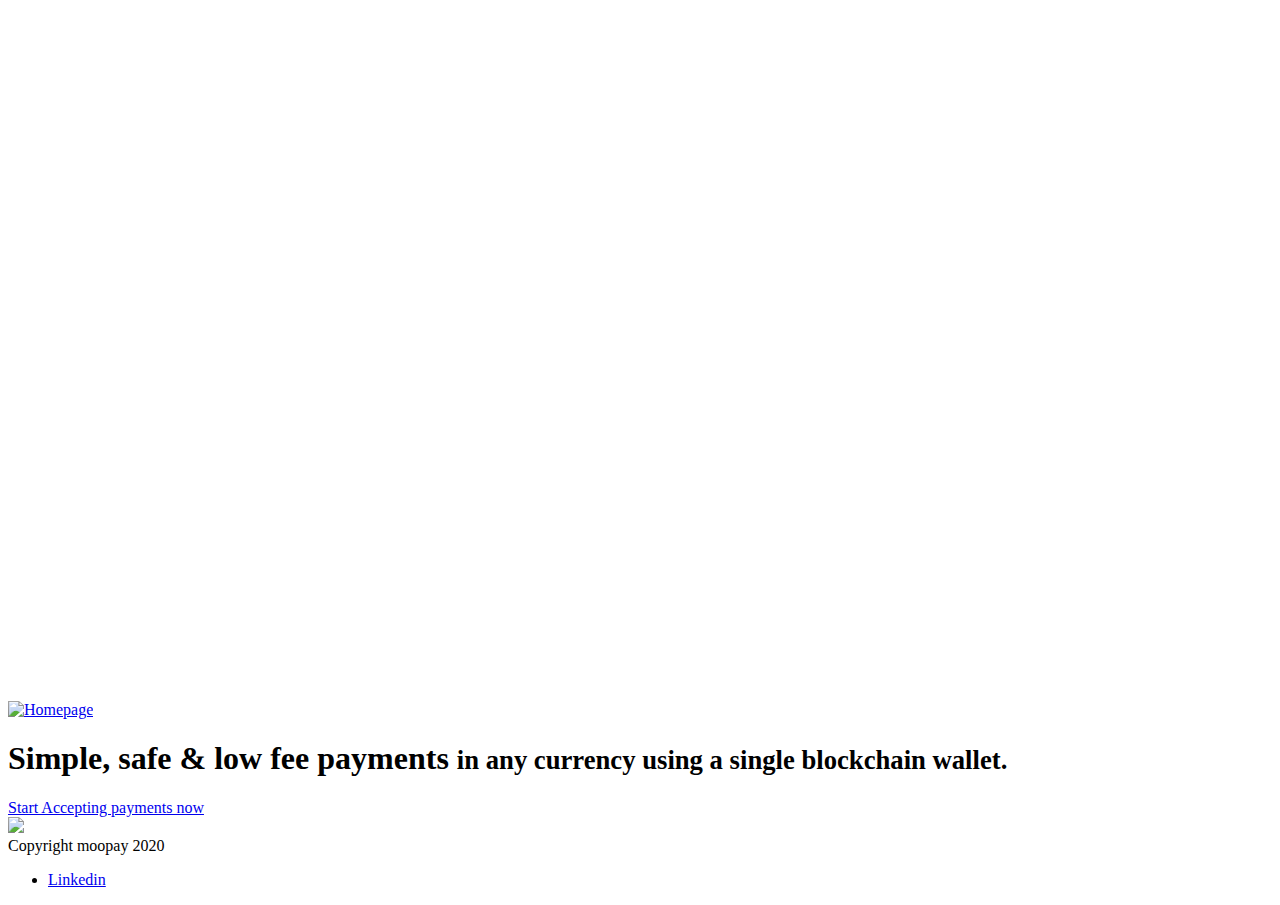
==== index.html @ ab90df09 "favicon" ====
<!DOCTYPE html>
<html class="js svg audio canvas cssremunit csscalc cssgradients supports no-touchevents video cssanimations cssfilters flexbox flexboxlegacy no-flexboxtweener flexwrap csstransforms csstransforms3d csstransitions backgroundblendmode ss-loaded" style="" data-useragent="Mozilla/5.0 (Windows NT 10.0; Win64; x64; rv:77.0) Gecko/20100101 Firefox/77.0" lang="en"><head>
<meta http-equiv="content-type" content="text/html; charset=UTF-8">

    <!--- basic page needs
    ================================================== -->
    <meta charset="utf-8">
    <title>MooPay</title>
    <meta name="description" content="">
    <meta name="author" content="">

    <!-- mobile specific metas
    ================================================== -->
    <meta name="viewport" content="width=device-width, initial-scale=1">

    <!-- CSS
    ================================================== -->
    <link rel="stylesheet" href="http://moopay.live/css/base.css">
    <link rel="stylesheet" href="http://moopay.live/css/vendor.css">
    <link rel="stylesheet" href="http://moopay.live/css/main.css">

    <!-- script
    ================================================== -->
    <script src="http://moopay.live/js//modernizr.js"></script>
    <script src="http://moopay.live/js/pace.js"></script>

    <!-- favicons
    ================================================== -->
    <link rel="shortcut icon" href="http://moopay.live/img/icon.png" type="image/x-icon">
    <link rel="icon" href="http://moopay.live/img/icon.png" type="image/x-icon">

</head>

<body class="  pace-done" data-gr-c-s-loaded="true"><div class="pace  pace-inactive"><div class="pace-progress" style="transform: translate3d(100%, 0px, 0px);" data-progress-text="100%" data-progress="99">
  <div class="pace-progress-inner"></div>
</div>
<div class="pace-activity"></div></div>

    <!-- home
    ================================================== -->
    <main class="s-home s-home--particles">

        <div id="particles-js" class="home-particles"><canvas class="particles-js-canvas-el" style="width: 100%; height: 100%;" width="1747" height="952"></canvas></div>
        
        <div class="gradient-overlay"></div>

        <div class="home-content">

            <div class="home-logo">
                <a href="http://moopay.live/">
                    <img src="http://moopay.live/img/moopay.png" alt="Homepage">
                </a>
            </div>

            <div class="row home-content__main">

                <div class="col-five home-content__text">

                    <h1>Simple, safe &amp; low fee payments <small>in any currency using a single blockchain wallet.</small></h1>

                    <div class="btn-panel">
                        <a href="https://pay.kimeopay.com/" class="btn">Start Accepting payments now</a>
                    </div>

                    <!-- end home-content__text -->
                </div>

                <div class="col-seven home-content__counter">
                    <div>
                        <img src="http://moopay.live/img/graphic-2.png">
                    </div>
                </div>  <!-- end home-content__counter -->

            </div>  <!-- end home-content__main -->

            <div class="row home-copyright">
                <span>Copyright moopay 2020</span> 
                <ul class="home-social">
                    <!--<li>
                    <a href="https://www.facebook.com/kimeopay" target="_blank"><i class="fab fa-facebook-f" aria-hidden="true"></i><span>Facebook</span></a>
                    </li>
                    <li>
                    <a href="https://www.twitter.com/kimeopay" target="_blank"><i class="fab fa-twitter" aria-hidden="true"></i><span>Twiiter</span></a>
                    </li>-->
                    <li>
                    <a href="https://www.linkedin.com/company/moopay" target="_blank"><i class="fab fa-linkedin" aria-hidden="true"></i><span>Linkedin</span></a>
                    </li>
                </ul> <!-- end home-social -->
            </div> <!-- end home-copyright -->

        </div> <!-- end home-content -->

    </main> <!-- end s-home -->

    <!-- preloader
    ================================================== -->
    <div id="preloader" style="display: none;">
        <div id="loader" style="display: none;">
            <div class="line-scale-pulse-out">
                <div></div>
                <div></div>
                <div></div>
                <div></div>
                <div></div>
            </div>
        </div>
    </div>

    <!-- Java Script
    ================================================== -->
    <script src="http://moopay.live/js/jquery-3.js"></script>
    <script src="http://moopay.live/js/plugins.js"></script>
    <script src="http://moopay.live/js/polygons.js"></script>
    <script src="http://moopay.live/js/main.js"></script>
</body></html>
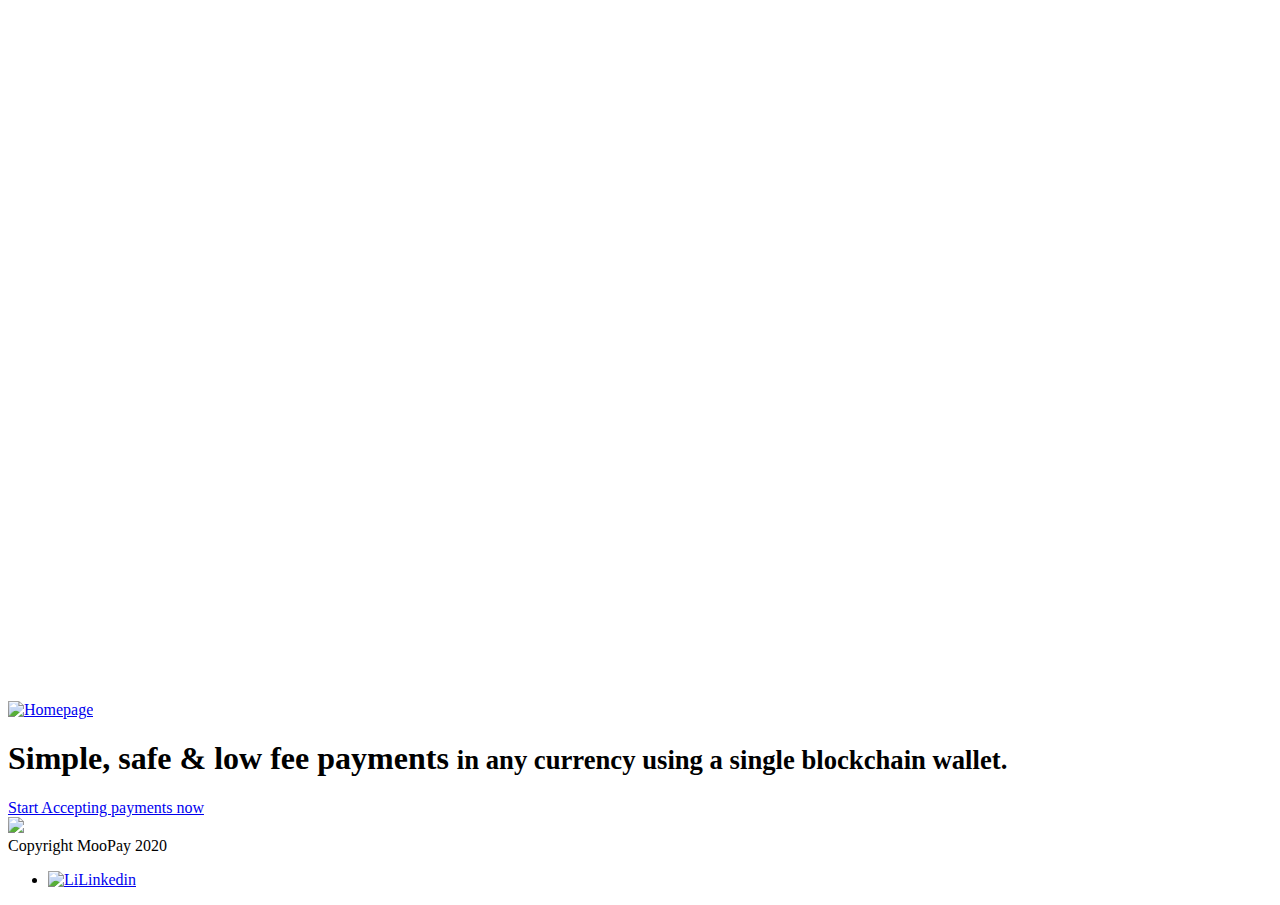
==== commit de436398: "Update index.html" ====
--- a/index.html
+++ b/index.html
@@ -5,8 +5,8 @@
     <!--- basic page needs
     ================================================== -->
     <meta charset="utf-8">
-    <title>MooPay</title>
-    <meta name="description" content="">
+    <title>MooPay - Pay for Everything with Any Currency</title>
+    <meta name="description" content="Pay for Everything with Any Currency">
     <meta name="author" content="">
 
     <!-- mobile specific metas
@@ -15,23 +15,21 @@
 
     <!-- CSS
     ================================================== -->
-    <link rel="stylesheet" href="http://moopay.live/css/base.css">
-    <link rel="stylesheet" href="http://moopay.live/css/vendor.css">
-    <link rel="stylesheet" href="http://moopay.live/css/main.css">
+    <link rel="stylesheet" href="https://moopay.live/css/base.css">
+    <link rel="stylesheet" href="https://moopay.live/css/main.css">
 
     <!-- script
     ================================================== -->
-    <script src="http://moopay.live/js//modernizr.js"></script>
-    <script src="http://moopay.live/js/pace.js"></script>
+    <script src="https://moopay.live/js//modernizr.js"></script>
+    <script src="https://moopay.live/js/pace.js"></script>
 
     <!-- favicons
     ================================================== -->
-    <link rel="shortcut icon" href="http://moopay.live/img/icon.png" type="image/x-icon">
-    <link rel="icon" href="http://moopay.live/img/icon.png" type="image/x-icon">
-
+    <link rel="shortcut icon" href="https://moopay.live/img/icon.png" type="image/x-icon">
+    <link rel="icon" href="https://moopay.live/img/icon.png" type="image/x-icon">
 </head>
 
-<body class="  pace-done" data-gr-c-s-loaded="true"><div class="pace  pace-inactive"><div class="pace-progress" style="transform: translate3d(100%, 0px, 0px);" data-progress-text="100%" data-progress="99">
+<body class="pace-done" data-gr-c-s-loaded="true"><div class="pace  pace-inactive"><div class="pace-progress" style="transform: translate3d(100%, 0px, 0px);" data-progress-text="100%" data-progress="99">
   <div class="pace-progress-inner"></div>
 </div>
 <div class="pace-activity"></div></div>
@@ -47,8 +45,8 @@
         <div class="home-content">
 
             <div class="home-logo">
-                <a href="http://moopay.live/">
-                    <img src="http://moopay.live/img/moopay.png" alt="Homepage">
+                <a href="https://moopay.live/">
+                    <img src="https://moopay.live/img/moopay.png" alt="Homepage">
                 </a>
             </div>
 
@@ -59,7 +57,7 @@
                     <h1>Simple, safe &amp; low fee payments <small>in any currency using a single blockchain wallet.</small></h1>
 
                     <div class="btn-panel">
-                        <a href="https://pay.kimeopay.com/" class="btn">Start Accepting payments now</a>
+                        <a href="https://pay.moopay.live/" class="btn">Start Accepting payments now</a>
                     </div>
 
                     <!-- end home-content__text -->
@@ -67,23 +65,17 @@
 
                 <div class="col-seven home-content__counter">
                     <div>
-                        <img src="http://moopay.live/img/graphic-2.png">
+                        <img src="https://moopay.live/img/graphic-2.png">
                     </div>
                 </div>  <!-- end home-content__counter -->
 
             </div>  <!-- end home-content__main -->
 
             <div class="row home-copyright">
-                <span>Copyright moopay 2020</span> 
+                <span>Copyright MooPay 2020</span> 
                 <ul class="home-social">
-                    <!--<li>
-                    <a href="https://www.facebook.com/kimeopay" target="_blank"><i class="fab fa-facebook-f" aria-hidden="true"></i><span>Facebook</span></a>
-                    </li>
                     <li>
-                    <a href="https://www.twitter.com/kimeopay" target="_blank"><i class="fab fa-twitter" aria-hidden="true"></i><span>Twiiter</span></a>
-                    </li>-->
-                    <li>
-                    <a href="https://www.linkedin.com/company/moopay" target="_blank"><i class="fab fa-linkedin" aria-hidden="true"></i><span>Linkedin</span></a>
+                    <a href="https://www.linkedin.com/company/moopay" target="_blank"><img src="http://moopay.live/img/li.png" alt="Li"><span>Linkedin</span></a>
                     </li>
                 </ul> <!-- end home-social -->
             </div> <!-- end home-copyright -->
@@ -108,8 +100,8 @@
 
     <!-- Java Script
     ================================================== -->
-    <script src="http://moopay.live/js/jquery-3.js"></script>
-    <script src="http://moopay.live/js/plugins.js"></script>
-    <script src="http://moopay.live/js/polygons.js"></script>
-    <script src="http://moopay.live/js/main.js"></script>
-</body></html>+    <script src="https://moopay.live/js/jquery-3.js"></script>
+    <script src="https://moopay.live/js/plugins.js"></script>
+    <script src="https://moopay.live/js/polygons.js"></script>
+    <script src="https://moopay.live/js/main.js"></script>
+</body></html>
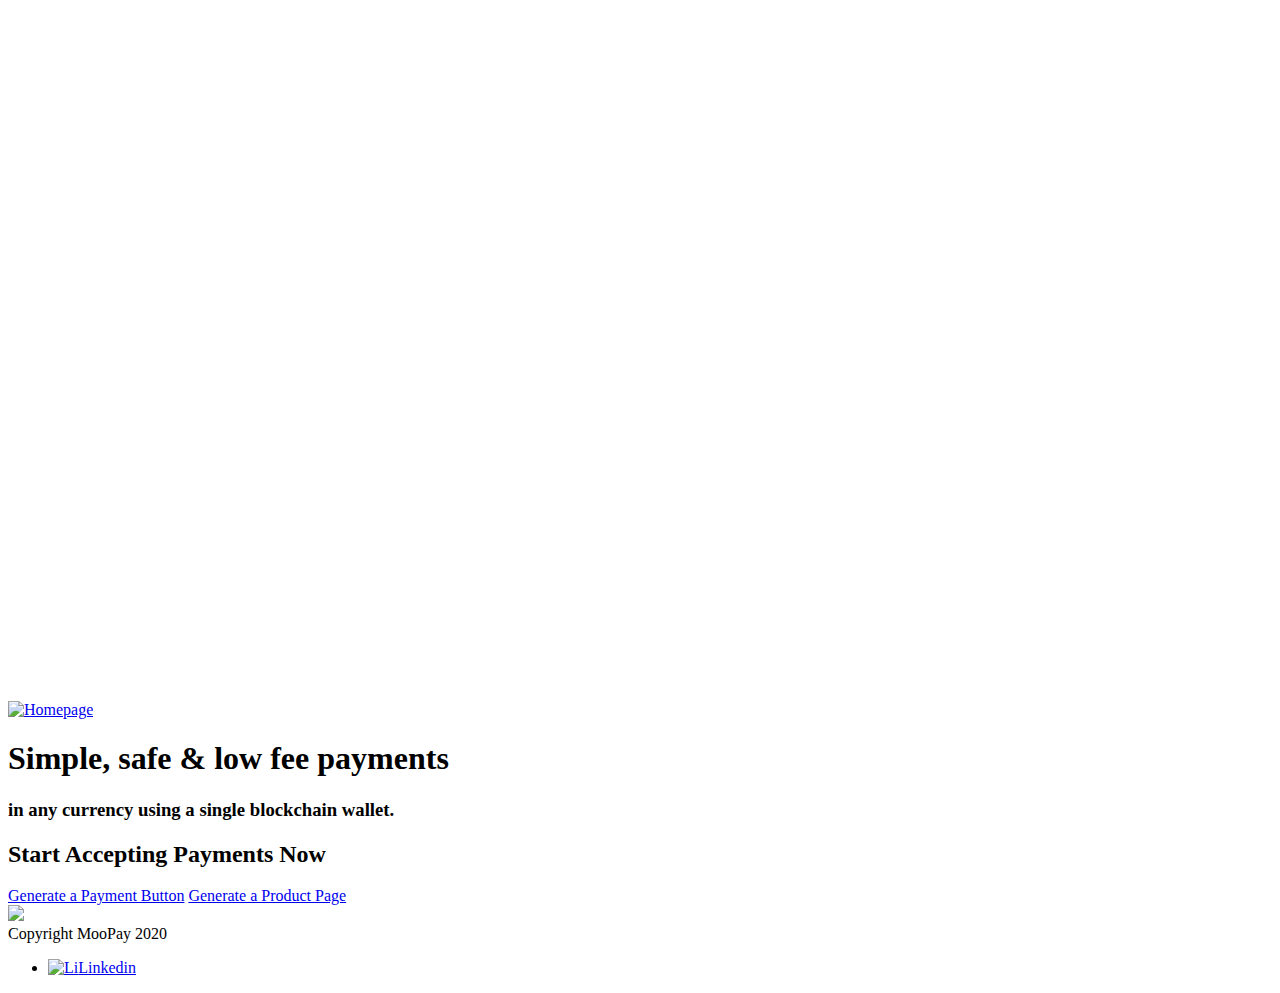
==== commit 3ccc2077: "css edits" ====
--- a/index.html
+++ b/index.html
@@ -52,18 +52,19 @@
 
             <div class="row home-content__main">
 
-                <div class="col-five home-content__text">
+                <div class="col-six home-content__text">
 
-                    <h1>Simple, safe &amp; low fee payments <small>in any currency using a single blockchain wallet.</small></h1>
-
+                    <h1>Simple, safe &amp; low fee payments</h1>
+                    <h3>in any currency using a single blockchain wallet.</h3>
+                    <h2>Start Accepting Payments Now</h2>
                     <div class="btn-panel">
-                        <a href="https://pay.moopay.live/" class="btn">Start Accepting payments now</a>
-                    </div>
-
+                        <a href="https://pay.moopay.live/" class="btn">Generate a Payment Button</a>
+                        <a href="https://pay.moopay.live/boarding/product" class="btn">Generate a Product Page</a>
+                    </div>                    
                     <!-- end home-content__text -->
                 </div>
 
-                <div class="col-seven home-content__counter">
+                <div class="col-six home-content__counter">
                     <div>
                         <img src="https://moopay.live/img/graphic-2.png">
                     </div>
@@ -75,7 +76,7 @@
                 <span>Copyright MooPay 2020</span> 
                 <ul class="home-social">
                     <li>
-                    <a href="https://www.linkedin.com/company/moopay" target="_blank"><img src="http://moopay.live/img/li.png" alt="Li"><span>Linkedin</span></a>
+                    <a href="https://www.linkedin.com/company/moopay" target="_blank"><img src="https://moopay.live/img/li.png" alt="Li"><span>Linkedin</span></a>
                     </li>
                 </ul> <!-- end home-social -->
             </div> <!-- end home-copyright -->
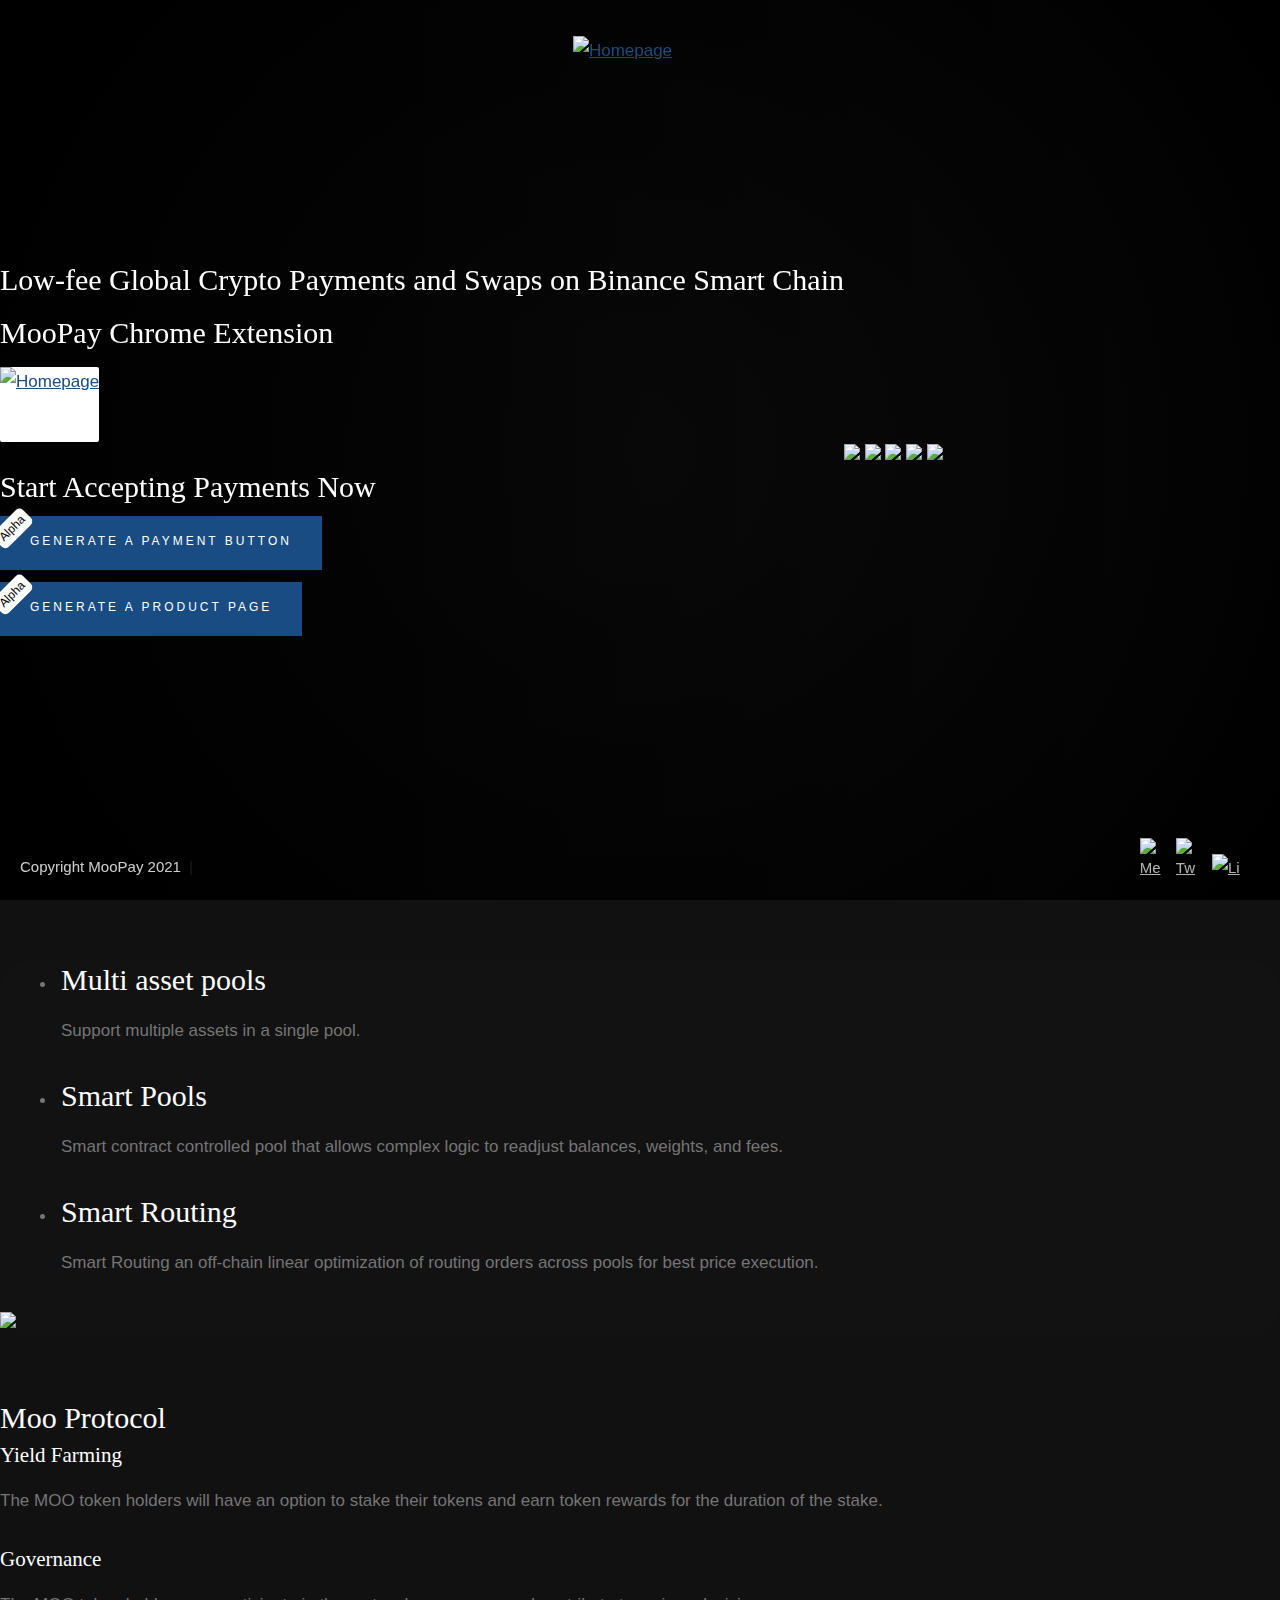
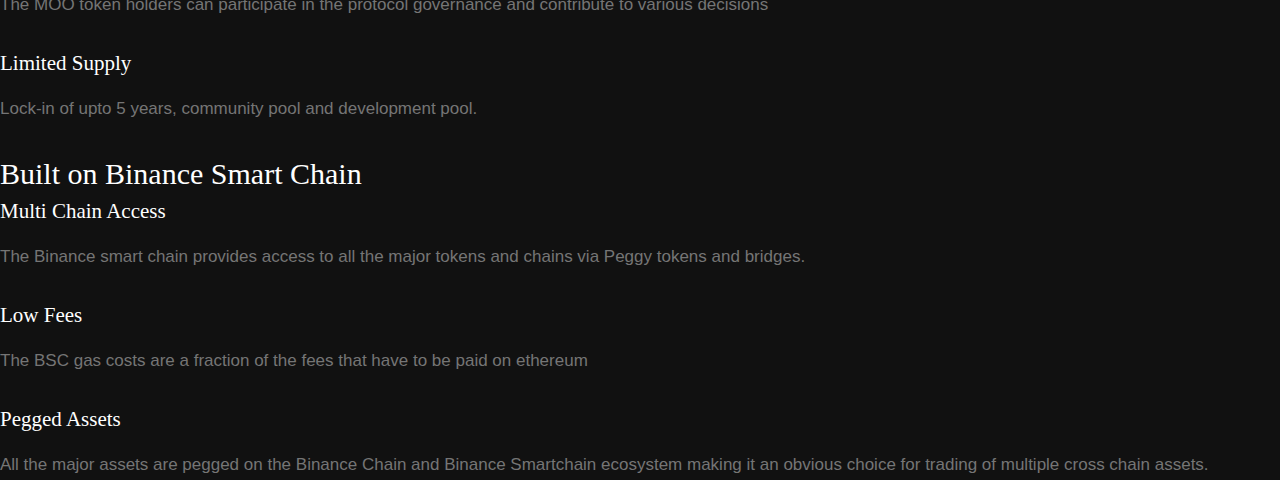
==== commit 270eb810: "fixed slider" ====
--- a/index.html
+++ b/index.html
@@ -16,20 +16,46 @@
     <!-- CSS
     ================================================== -->
     <link rel="stylesheet" href="https://moopay.live/css/base.css">
-    <link rel="stylesheet" href="https://moopay.live/css/main.css">
+    <link rel="stylesheet" href="css/main.css">
 
     <!-- script
     ================================================== -->
+    
     <script src="https://moopay.live/js//modernizr.js"></script>
     <script src="https://moopay.live/js/pace.js"></script>
+    <script src="https://cdnjs.cloudflare.com/ajax/libs/jquery/3.5.1/jquery.min.js"></script>
+
+    <script type="text/javascript" src="https://cdnjs.cloudflare.com/ajax/libs/slick-carousel/1.8.1/slick.min.js"></script>
 
     <!-- favicons
     ================================================== -->
-    <link rel="shortcut icon" href="https://moopay.live/img/icon.png" type="image/x-icon">
-    <link rel="icon" href="https://moopay.live/img/icon.png" type="image/x-icon">
+    <link rel="shortcut icon" href="https://moopay.live/img/favicon.png" type="image/x-icon">
+    <link rel="icon" href="https://moopay.live/img/favicon.png" type="image/x-icon">
+
+
+    <script>
+        jQuery(document).ready(function($) {
+            $('.screenshots-slider').slick({
+                arrows: true,
+                dots: false,
+                autoplay: true,
+                autoplaySpeed: 3000,
+                speed: 400,
+                infinte: true,
+                // fade: false,
+                slidesToShow: 3,
+                centerMode: true,
+                variableWidth: true,
+                centerPadding: '40px',
+                prevArrow: '<div class="slide-arrow prev-arrow"></div>',
+                nextArrow: '<div class="slide-arrow next-arrow"></div>'
+            });
+        });
+    </script>
+
 </head>
 
-<body class="pace-done" data-gr-c-s-loaded="true"><div class="pace  pace-inactive"><div class="pace-progress" style="transform: translate3d(100%, 0px, 0px);" data-progress-text="100%" data-progress="99">
+<body class="home-2 pace-done" data-gr-c-s-loaded="true"><div class="pace  pace-inactive"><div class="pace-progress" style="transform: translate3d(100%, 0px, 0px);" data-progress-text="100%" data-progress="99">
   <div class="pace-progress-inner"></div>
 </div>
 <div class="pace-activity"></div></div>
@@ -42,11 +68,11 @@
         
         <div class="gradient-overlay"></div>
 
-        <div class="home-content">
+        <div class="home-content" style="padding-bottom: 140px;">
 
             <div class="home-logo">
                 <a href="https://moopay.live/">
-                    <img src="https://moopay.live/img/moopay.png" alt="Homepage">
+                    <img src="https://moopay.live/img/logo.png" alt="Homepage">
                 </a>
             </div>
 
@@ -54,49 +80,163 @@
 
                 <div class="col-six home-content__text">
 
-                    <h1>Simple, safe &amp; low fee payments</h1>
-                    <h3>in any currency using a single blockchain wallet.</h3>
+                    <h1>Low-fee Global Crypto Payments and Swaps on Binance Smart Chain</h1>
+                    <!-- <h3>in any currency using a single blockchain wallet.</h3> -->
+
+                    <h2>MooPay Chrome Extension</h2>
+                    <a href="https://chrome.google.com/webstore/detail/moomask/bpdlhmabpffipmcocajlchafkhafpnkk" class="download-btn">
+                        <img src="https://moopay.live/img/chrome-store.png" alt="Homepage">
+                    </a>
+
                     <h2>Start Accepting Payments Now</h2>
                     <div class="btn-panel">
-                        <a href="https://pay.moopay.live/" class="btn">Generate a Payment Button</a>
-                        <a href="https://pay.moopay.live/boarding/product" class="btn">Generate a Product Page</a>
+                        <div class="has-badge-alpha">
+                            <a href="https://pay.moopay.live/" class="btn">Generate a Payment Button</a>
+                            <span class="badge-alpha">Alpha</span>
+                        </div>
+                        <div  class="has-badge-alpha">
+                            <a href="https://pay.moopay.live/boarding/product" class="btn">Generate a Product Page</a>
+                            <span class="badge-alpha">Alpha</span>
+                        </div>
                     </div>                    
                     <!-- end home-content__text -->
                 </div>
 
                 <div class="col-six home-content__counter">
-                    <div>
-                        <img src="https://moopay.live/img/graphic-2.png">
+                    <div class="screenshots-slider">
+                        <img src="https://moopay.live/img/screenshots/ScreenShot-1.png">
+                        <img src="https://moopay.live/img/screenshots/ScreenShot-2.png">
+                        <img src="https://moopay.live/img/screenshots/ScreenShot-3.png">
+                        <img src="https://moopay.live/img/screenshots/ScreenShot-4.png">
+                        <img src="https://moopay.live/img/screenshots/ScreenShot-5.png">
                     </div>
                 </div>  <!-- end home-content__counter -->
 
             </div>  <!-- end home-content__main -->
 
-            <div class="row home-copyright">
-                <span>Copyright MooPay 2020</span> 
-                <ul class="home-social">
-                    <li>
-                    <a href="https://www.linkedin.com/company/moopay" target="_blank"><img src="https://moopay.live/img/li.png" alt="Li"><span>Linkedin</span></a>
-                    </li>
-                </ul> <!-- end home-social -->
-            </div> <!-- end home-copyright -->
-
         </div> <!-- end home-content -->
 
     </main> <!-- end s-home -->
 
+    <div class="mooSwap" >
+        <div class="container">
+            <div class="col-full">
+                <div class="mooSwap__content__main" style="background-color: #121212;position: static;margin: 60px 0;    border-radius: 30px;">
+                    <ul class="mooSwap__content">
+                        <li class="mooSwap__content--item">
+                            <h2>Multi asset pools</h2>
+                            <p>Support multiple assets in a single pool.</p>
+                        </li>
+                        <li class="mooSwap__content--item">
+                            <h2>Smart Pools</h2>
+                            <p>Smart contract controlled pool that allows complex logic to readjust balances, weights, and fees.</p>
+                        </li>
+                        <li class="mooSwap__content--item">
+                            <h2>Smart Routing</h2>
+                            <p>Smart Routing an off-chain linear optimization of routing orders across pools for best price execution.</p>
+                        </li>
+                    </ul>
+                    <div class="mooSwap__calc">
+                        <img src="https://moopay.live/img/swap-dark.png">
+                    </div>
+                </div>
+            </div>
+        </div>
+    </div>
+
+
+    <div class="mooToken">
+        <div class="container">
+            <div class="mooToken__content__main">
+                <div class="mooToken__heading">
+                    <div class="mooToken__heading__main">
+                        <h2>Moo Protocol</h2>
+                    </div>
+                </div>
+                <div class="mooToken__content">
+                    <div class="mooToken__card card-1 col-four">
+                        <h4 class="mooToken__card--title">
+                            Yield Farming
+                        </h4>
+                        <p class="mooToken__card--desc">
+                            The MOO token holders will have an option to stake their tokens and earn token rewards for the duration of the stake.
+                        </p>
+                    </div>
+                    <div class="mooToken__card card-2 col-four">
+                        <h4 class="mooToken__card--title">
+                            Governance
+                        </h4>
+                        <p class="mooToken__card--desc">
+                            The MOO token holders can participate in the protocol governance and contribute to various decisions
+                        </p>
+                    </div>
+                    <div class="mooToken__card card-3 col-four">
+                        <h4 class="mooToken__card--title">
+                            Limited Supply
+                        </h4>
+                        <p class="mooToken__card--desc">
+                            Lock-in of upto 5 years, community pool and development pool.
+                        </p>
+                    </div>
+                </div>
+            </div>
+
+            <div class="mooToken__content__main">
+                <div class="mooToken__heading">
+                    <h2>Built on Binance Smart Chain</h2>
+                </div>
+                <div class="mooToken__content">
+                    <div class="mooToken__card card-4 col-four">
+                        <h4 class="mooToken__card--title">
+                            Multi Chain Access
+                        </h4>
+                        <p class="mooToken__card--desc">
+                            The Binance smart chain provides access to all the major tokens and chains via Peggy tokens and bridges.
+                        </p>
+                    </div>
+                    <div class="mooToken__card card-5 col-four">
+                        <h4 class="mooToken__card--title">
+                            Low Fees
+                        </h4>
+                        <p class="mooToken__card--desc">
+                            The BSC gas costs are a fraction of the fees that have to be paid on ethereum
+                        </p>
+                    </div>
+                    <div class="mooToken__card card-6 col-four">
+                        <h4 class="mooToken__card--title">
+                            Pegged Assets
+                        </h4>
+                        <p class="mooToken__card--desc">
+                            All the major assets are pegged on the Binance Chain and Binance Smartchain ecosystem making it an obvious choice for trading of multiple cross chain assets.
+                        </p>
+                    </div>
+                </div>
+            </div>
+        </div>
+    </div>
+
+
+    <div class="footer">
+        <div class="row home-copyright">
+            <span>Copyright MooPay 2021</span> 
+            <ul class="home-social">
+                <li>
+                    <a href="https://medium.com/moopayments" target="_blank"><img src="https://moopay.live/img/md.png" alt="Me"><span>Medium</span></a>
+                </li>
+                <li>
+                    <a href="https://twitter.com/moopayments" target="_blank"><img src="https://moopay.live/img/tw.png" alt="Tw"><span>Twitter</span></a>
+                </li>
+                <li>
+                <a href="https://www.linkedin.com/company/moopay" target="_blank"><img src="https://moopay.live/img/li.png" alt="Li"><span>Linkedin</span></a>
+                </li>
+            </ul> <!-- end home-social -->
+        </div> <!-- end home-copyright -->
+    </div>
+
     <!-- preloader
     ================================================== -->
     <div id="preloader" style="display: none;">
-        <div id="loader" style="display: none;">
-            <div class="line-scale-pulse-out">
-                <div></div>
-                <div></div>
-                <div></div>
-                <div></div>
-                <div></div>
-            </div>
-        </div>
+        <div id="loader" style="display: none;"></div>
     </div>
 
     <!-- Java Script
--- a/css/main.css
+++ b/css/main.css
@@ -0,0 +1,2050 @@
+/* =================================================================== 
+ *
+ *  Kimeopay v1.0 Main Stylesheet
+ *  04-16-2018
+ *  ------------------------------------------------------------------
+ *
+ *  TOC:
+ *  # base style overrides
+ *    ## links
+ *  # typography & general theme styles
+ *    ## lists
+ *    ## responsive video container
+ *    ## floated image
+ *    ## tables
+ *    ## Spacing
+ *    ## pace.js styles - minimal
+ *  # preloader
+ *  # forms
+ *    ## style placeholder text
+ *    ## change autocomplete styles in chrome
+ *  # buttons
+ *  # additional components
+ *    ## additional typo styles
+ *  # home
+ *    ## home slides
+ *    ## home particles 
+ *    ## site logo
+ *    ## home content
+ *    ## home social
+ *    ## home copyright
+ *    ## home animations
+ *  # info
+ *    ## info toggle
+ *
+ * =================================================================== */
+
+
+/* ===================================================================
+ * # base style overrides - (_document-setup.scss)
+ *
+ * ------------------------------------------------------------------- */
+html {
+  font-size: 10px;
+}
+
+@media only screen and (max-width:400px) {
+  html {
+    font-size: 9.411764705882353px;
+  }
+
+}
+
+html,
+body {
+  height: 100%;  /* prevent horizontal scrolling */
+  /*overflow: hidden;*/
+}
+
+body {
+  background: #111111;
+  font-family: "metropolis-regular", sans-serif;
+  font-size: 1.7rem;
+  font-style: normal;
+  font-weight: normal;
+  line-height: 1.765;
+  color: #757575;
+  margin: 0;
+  padding: 0;
+}
+
+/* ------------------------------------------------------------------- 
+ * ## links - (_document-setup.scss)
+ * ------------------------------------------------------------------- */
+a {
+  color: #184c82;
+  -webkit-transition: all 0.3s ease-in-out;
+  transition: all 0.3s ease-in-out;
+}
+
+a:hover,
+a:focus,
+a:active {
+  color: #184c82;
+}
+
+a:hover,
+a:active {
+  outline: 0;
+}
+
+
+
+/* ===================================================================
+ * # typography & general theme styles - (_document-setup.scss)
+ * 
+ * ------------------------------------------------------------------- */
+h1, h2, h3, h4, h5, h6, .h1, .h2, .h3, .h4, .h5, .h6 {
+  font-family: "domine-regular", serif;
+  color: #ffffff;
+  font-style: normal;
+  font-weight: normal;
+  text-rendering: optimizeLegibility;
+}
+
+h1, .h1, h2, .h2, h3, .h3, h4, .h4 {
+  margin-top: .5rem;
+  margin-bottom: 0;
+}
+
+@media only screen and (max-width:600px) {
+  h1, .h1, h2, .h2, h3, .h3, h4, .h4 {
+    margin-top: 5.1rem;
+  }
+}
+
+h5, .h5, h6, .h6 {
+  margin-top: 4.2rem;
+  margin-bottom: 1.5rem;
+}
+
+@media only screen and (max-width:600px) {
+  h5, .h5, h6, .h6 {
+    margin-top: 3.6rem;
+    margin-bottom: 0.9rem;
+  }
+}
+
+h1, .h1 {
+  font-size: 3.6rem;
+  line-height: 1.25;
+  letter-spacing: -.1rem;
+}
+
+@media only screen and (max-width:600px) {
+  h1, .h1 {
+    font-size: 3.3rem;
+    letter-spacing: -.07rem;
+  }
+
+}
+
+h2, .h2 {
+  font-size: 3rem;
+  line-height: 1.3;
+  margin-top: 1.5rem;
+}
+
+h3, .h3 {
+  font-size: 2.4rem;
+  line-height: 1.25;
+}
+
+h4, .h4 {
+  font-size: 2.1rem;
+  line-height: 1.286;
+}
+
+h5, .h5 {
+  font-size: 1.6rem;
+  line-height: 1.313;
+}
+
+h6, .h6 {
+  font-size: 1.3rem;
+  line-height: 1.385;
+  text-transform: uppercase;
+  letter-spacing: .16rem;
+}
+
+p img {
+  margin: 0;
+}
+
+p.lead {
+  font-family: "metropolis-light", sans-serif;
+  font-size: 2rem;
+  font-weight: 300;
+  line-height: 1.8;
+  margin-bottom: 3.6rem;
+  color: #000000;
+}
+
+@media only screen and (max-width:800px) {
+  p.lead {
+    font-size: 1.8rem;
+  }
+
+}
+
+em,
+i,
+strong,
+b {
+  font-size: inherit;
+  line-height: inherit;
+  font-style: normal;
+  font-weight: normal;
+}
+
+em,
+i {
+  font-family: "metropolis-italic", sans-serif;
+}
+
+strong,
+b {
+  font-family: "metropolis-bold", sans-serif;
+}
+
+small {
+  font-size: 1.2rem;
+  line-height: inherit;
+}
+
+blockquote {
+  margin: 3.9rem 0;
+  padding-left: 4.5rem;
+  position: relative;
+}
+
+blockquote:before {
+  content: "\201C";
+  font-size: 10rem;
+  line-height: 0px;
+  margin: 0;
+  color: rgba(0, 0, 0, 0.25);
+  font-family: arial, sans-serif;
+  position: absolute;
+  top: 3.6rem;
+  left: 0;
+}
+
+blockquote p {
+  font-family: "domine-regular", serif;
+  padding: 0;
+  font-size: 2.1rem;
+  line-height: 1.857;
+  color: #111111;
+}
+
+blockquote cite {
+  display: block;
+  font-family: "domine-regular", serif;
+  font-size: 1.4rem;
+  font-style: normal;
+  line-height: 1.5;
+}
+
+blockquote cite:before {
+  content: "\2014 \0020";
+}
+
+blockquote cite a,
+blockquote cite a:visited {
+  color: #828282;
+  border: none;
+}
+
+abbr {
+  font-family: "metropolis-bold", sans-serif;
+  font-variant: small-caps;
+  text-transform: lowercase;
+  letter-spacing: .05rem;
+  color: #828282;
+}
+
+var,
+kbd,
+samp,
+code,
+pre {
+  font-family: Consolas, "Andale Mono", Courier, "Courier New", monospace;
+}
+
+pre {
+  padding: 2.4rem 3rem 3rem;
+  background: #F1F1F1;
+  overflow-x: auto;
+}
+
+code {
+  font-size: 1.4rem;
+  margin: 0 .2rem;
+  padding: .3rem .6rem;
+  white-space: nowrap;
+  background: #F1F1F1;
+  border: 1px solid #E1E1E1;
+  border-radius: 3px;
+}
+
+pre > code {
+  display: block;
+  white-space: pre;
+  line-height: 2;
+  padding: 0;
+  margin: 0;
+}
+
+pre.prettyprint > code {
+  border: none;
+}
+
+del {
+  text-decoration: line-through;
+}
+
+abbr[title],
+dfn[title] {
+  border-bottom: 1px dotted;
+  cursor: help;
+  text-decoration: none;
+}
+
+mark {
+  background: #ffd900;
+  color: #000000;
+}
+
+hr {
+  border: solid rgba(0, 0, 0, 0.1);
+  border-width: 1px 0 0;
+  clear: both;
+  margin: 2.4rem 0 1.5rem;
+  height: 0;
+}
+
+/* ------------------------------------------------------------------- 
+ * ## lists - (_document-setup.scss)
+ * ------------------------------------------------------------------- */
+ol {
+  list-style: decimal;
+}
+
+ul {
+  list-style: disc;
+}
+
+li {
+  display: list-item;
+}
+
+ol,
+ul {
+  margin-left: 1.7rem;
+}
+
+ul li {
+  padding-left: .4rem;
+}
+
+ul ul,
+ul ol,
+ol ol,
+ol ul {
+  margin: .6rem 0 .6rem 1.7rem;
+}
+
+ul.disc li {
+  display: list-item;
+  list-style: none;
+  padding: 0 0 0 .8rem;
+  position: relative;
+}
+
+ul.disc li::before {
+  content: "";
+  display: inline-block;
+  width: 8px;
+  height: 8px;
+  border-radius: 50%;
+  background: #184c82;
+  position: absolute;
+  left: -17px;
+  top: 11px;
+  vertical-align: middle;
+}
+
+dt {
+  margin: 0;
+  color: #184c82;
+}
+
+dd {
+  margin: 0 0 0 2rem;
+}
+
+/* ------------------------------------------------------------------- 
+ * ## responsive video container - (_document-setup.scss)
+ * ------------------------------------------------------------------- */
+.video-container {
+  position: relative;
+  padding-bottom: 56.25%;
+  height: 0;
+  overflow: hidden;
+}
+
+.video-container iframe,
+.video-container object,
+.video-container embed,
+.video-container video {
+  position: absolute;
+  top: 0;
+  left: 0;
+  width: 100%;
+  height: 100%;
+}
+
+/* ------------------------------------------------------------------- 
+ * ## floated image - (_document-setup.scss)
+ * ------------------------------------------------------------------- */
+img.pull-right {
+  margin: 1.5rem 0 0 3rem;
+}
+
+img.pull-left {
+  margin: 1.5rem 3rem 0 0;
+}
+
+/* ------------------------------------------------------------------- 
+ * ## tables - (_document-setup.scss)
+ * ------------------------------------------------------------------- */
+table {
+  border-width: 0;
+  width: 100%;
+  max-width: 100%;
+  font-family: "metropolis-regular", sans-serif;
+}
+
+th,
+td {
+  padding: 1.5rem 3rem;
+  text-align: left;
+  border-bottom: 1px solid #E8E8E8;
+}
+
+th {
+  color: #000000;
+  font-family: "domine-bold", serif;
+}
+
+td {
+  line-height: 1.5;
+}
+
+th:first-child,
+td:first-child {
+  padding-left: 0;
+}
+
+th:last-child,
+td:last-child {
+  padding-right: 0;
+}
+
+.table-responsive {
+  overflow-x: auto;
+  -webkit-overflow-scrolling: touch;
+}
+
+/* ------------------------------------------------------------------- 
+ * ## Spacing - (_document-setup.scss)
+ * ------------------------------------------------------------------- */
+button,
+.btn {
+  margin-bottom: 1.2rem;
+}
+
+fieldset {
+  margin-bottom: 1.5rem;
+}
+
+input,
+textarea,
+select,
+pre,
+blockquote,
+figure,
+table,
+p,
+ul,
+ol,
+dl,
+form,
+.video-container,
+.ss-custom-select {
+  margin-bottom: 3rem;
+}
+
+/* ------------------------------------------------------------------- 
+ * ## pace.js styles - minimal - (_document-setup.scss)
+ * ------------------------------------------------------------------- */
+.pace {
+  -webkit-pointer-events: none;
+  pointer-events: none;
+  -webkit-user-select: none;
+  -moz-user-select: none;
+  user-select: none;
+}
+
+.pace-inactive {
+  display: none;
+}
+
+.pace .pace-progress {
+  background: #184c82;
+  position: fixed;
+  z-index: 900;
+  top: 0;
+  right: 100%;
+  width: 100%;
+  height: 4px;
+}
+
+.oldie .pace {
+  display: none;
+}
+
+
+
+/* ===================================================================
+ * # preloader - (_preloader-line-scale-pulse-out.scss)
+ *
+ * ------------------------------------------------------------------- */
+#preloader {
+  position: fixed;
+  top: 0;
+  left: 0;
+  right: 0;
+  bottom: 0;
+  background: #050505;
+  z-index: 800;
+  height: 100%;
+  width: 100%;
+  display: table;
+}
+
+.no-js #preloader,
+.oldie #preloader {
+  display: none;
+}
+
+#loader {
+  display: table-cell;
+  text-align: center;
+  vertical-align: middle;
+}
+
+.line-scale-pulse-out > div {
+  background-color: #184c82;
+  width: 4px;
+  height: 35px;
+  border-radius: 2px;
+  margin: 2px;
+  -webkit-animation-fill-mode: both;
+  animation-fill-mode: both;
+  display: inline-block;
+  -webkit-animation: line-scale-pulse-out 0.9s -0.6s infinite cubic-bezier(0.85, 0.25, 0.37, 0.85);
+  animation: line-scale-pulse-out 0.9s -0.6s infinite cubic-bezier(0.85, 0.25, 0.37, 0.85);
+}
+
+.line-scale-pulse-out > div:nth-child(2),
+.line-scale-pulse-out > div:nth-child(4) {
+  -webkit-animation-delay: -0.4s !important;
+  animation-delay: -0.4s !important;
+}
+
+.line-scale-pulse-out > div:nth-child(1),
+.line-scale-pulse-out > div:nth-child(5) {
+  -webkit-animation-delay: -0.2s !important;
+  animation-delay: -0.2s !important;
+}
+
+@-webkit-keyframes line-scale-pulse-out {
+  0% {
+    -webkit-transform: scaley(1);
+    transform: scaley(1);
+  }
+
+  50% {
+    -webkit-transform: scaley(0.4);
+    transform: scaley(0.4);
+  }
+
+  100% {
+    -webkit-transform: scaley(1);
+    transform: scaley(1);
+  }
+
+}
+
+@keyframes line-scale-pulse-out {
+  0% {
+    -webkit-transform: scaley(1);
+    transform: scaley(1);
+  }
+
+  50% {
+    -webkit-transform: scaley(0.4);
+    transform: scaley(0.4);
+  }
+
+  100% {
+    -webkit-transform: scaley(1);
+    transform: scaley(1);
+  }
+
+}
+
+
+
+/* ===================================================================
+ * # forms - (_forms.scss)
+ *
+ * ------------------------------------------------------------------- */
+fieldset {
+  border: none;
+}
+
+input[type="email"],
+input[type="number"],
+input[type="search"],
+input[type="text"],
+input[type="tel"],
+input[type="url"],
+input[type="password"],
+textarea,
+select {
+  display: block;
+  height: 6rem;
+  padding: 1.5rem 2.4rem;
+  border: 0;
+  outline: none;
+  color: #151515;
+  font-family: "metropolis-regular", sans-serif;
+  font-size: 1.5rem;
+  line-height: 3rem;
+  max-width: 100%;
+  background: rgba(0, 0, 0, 0.12);
+  -webkit-transition: all 0.3s ease-in-out;
+  transition: all 0.3s ease-in-out;
+}
+
+.ss-custom-select {
+  position: relative;
+  padding: 0;
+}
+
+.ss-custom-select select {
+  -webkit-appearance: none;
+  -moz-appearance: none;
+  -ms-appearance: none;
+  -o-appearance: none;
+  appearance: none;
+  text-indent: 0.01px;
+  text-overflow: '';
+  margin: 0;
+  line-height: 3rem;
+  vertical-align: middle;
+}
+
+.ss-custom-select select option {
+  padding-left: 2rem;
+  padding-right: 2rem;
+}
+
+.ss-custom-select select::-ms-expand {
+  display: none;
+}
+
+.ss-custom-select::after {
+  border-bottom: 2px solid rgba(0, 0, 0, 0.5);
+  border-right: 2px solid rgba(0, 0, 0, 0.5);
+  content: '';
+  display: block;
+  height: 8px;
+  width: 8px;
+  margin-top: -7px;
+  pointer-events: none;
+  position: absolute;
+  right: 2.4rem;
+  top: 50%;
+  -webkit-transform-origin: 66% 66%;
+  -ms-transform-origin: 66% 66%;
+  transform-origin: 66% 66%;
+  -webkit-transform: rotate(45deg);
+  -ms-transform: rotate(45deg);
+  transform: rotate(45deg);
+  -webkit-transition: all 0.15s ease-in-out;
+  transition: all 0.15s ease-in-out;
+}
+
+/* IE9 and below */
+.oldie .ss-custom-select::after {
+  display: none;
+}
+
+textarea {
+  min-height: 25rem;
+}
+
+input[type="email"]:focus,
+input[type="number"]:focus,
+input[type="search"]:focus,
+input[type="text"]:focus,
+input[type="tel"]:focus,
+input[type="url"]:focus,
+input[type="password"]:focus,
+textarea:focus,
+select:focus {
+  color: #000000;
+}
+
+label,
+legend {
+  font-family: "metropolis-semibold", sans-serif;
+  font-size: 1.4rem;
+  font-weight: normal;
+  margin-bottom: .9rem;
+  line-height: 1.714;
+  color: #000000;
+  display: block;
+}
+
+input[type="checkbox"],
+input[type="radio"] {
+  display: inline;
+}
+
+label > .label-text {
+  display: inline-block;
+  margin-left: 1rem;
+  font-family: "metropolis-regular", sans-serif;
+  font-weight: normal;
+  line-height: inherit;
+}
+
+label > input[type="checkbox"],
+label > input[type="radio"] {
+  margin: 0;
+  position: relative;
+  top: .15rem;
+}
+
+/* ------------------------------------------------------------------- 
+ * ## style placeholder text
+ * ------------------------------------------------------------------- */
+::-webkit-input-placeholder {
+  color: #828282;
+}
+
+:-moz-placeholder {
+  color: #828282;  /* Firefox 18- */
+}
+
+::-moz-placeholder {
+  color: #828282;  /* Firefox 19+ */
+}
+
+:-ms-input-placeholder {
+  color: #828282;
+}
+
+.placeholder {
+  color: #828282 !important;
+}
+
+/* ------------------------------------------------------------------- 
+ * ## change autocomplete styles in chrome
+ * ------------------------------------------------------------------- */
+input:-webkit-autofill,
+input:-webkit-autofill:hover,
+input:-webkit-autofill:focus
+input:-webkit-autofill,
+textarea:-webkit-autofill,
+textarea:-webkit-autofill:hover
+textarea:-webkit-autofill:focus,
+select:-webkit-autofill,
+select:-webkit-autofill:hover,
+select:-webkit-autofill:focus {
+  -webkit-text-fill-color: #184c82;
+  transition: background-color 5000s ease-in-out 0s;
+}
+
+
+
+
+/* ===================================================================
+ * # buttons - (_button.scss)
+ *
+ * ------------------------------------------------------------------- */
+.btn,
+button,
+input[type="submit"],
+input[type="reset"],
+input[type="button"] {
+  display: inline-block;
+  font-family: "metropolis-semibold", sans-serif;
+  font-size: 1.2rem;
+  text-transform: uppercase;
+  letter-spacing: .3rem;
+  height: 5.4rem;
+  line-height: 5rem;
+  padding: 0 3rem;
+  margin: 0 .3rem 1.2rem 0;
+  /*color: #000000;*/
+  text-decoration: none;
+  text-align: center;
+  white-space: nowrap;
+  cursor: pointer;
+  -webkit-transition: all 0.3s ease-in-out;
+  transition: all 0.3s ease-in-out;
+  /*background-color: #c5c5c5;*/
+  /*border: .2rem solid #c5c5c5;*/
+
+  color: #FFFFFF;
+  background: #184c82;
+  border-color: #184c82;
+}
+
+.btn:hover,
+button:hover,
+input[type="submit"]:hover,
+input[type="reset"]:hover,
+input[type="button"]:hover,
+.btn:focus,
+button:focus,
+input[type="submit"]:focus,
+input[type="reset"]:focus,
+input[type="button"]:focus {
+  background-color: #b8b8b8;
+  border-color: #b8b8b8;
+  color: #000000;
+  outline: 0;
+}
+
+/* button primary
+ * ------------------------------------------------- */
+.btn.btn--primary,
+button.btn--primary,
+input[type="submit"].btn--primary,
+input[type="reset"].btn--primary,
+input[type="button"].btn--primary {
+  background: #184c82;
+  border-color: #184c82;
+  color: #FFFFFF;
+}
+
+.btn.btn--primary:hover,
+button.btn--primary:hover,
+input[type="submit"].btn--primary:hover,
+input[type="reset"].btn--primary:hover,
+input[type="button"].btn--primary:hover,
+.btn.btn--primary:focus,
+button.btn--primary:focus,
+input[type="submit"].btn--primary:focus,
+input[type="reset"].btn--primary:focus,
+input[type="button"].btn--primary:focus {
+  background: #d3007d;
+  border-color: #d3007d;
+}
+
+/* button modifiers
+ * ------------------------------------------------- */
+.btn.full-width,
+button.full-width {
+  width: 100%;
+  margin-right: 0;
+}
+
+.btn--medium,
+button.btn--medium {
+  height: 5.7rem !important;
+  line-height: 5.3rem !important;
+}
+
+.btn--large,
+button.btn--large {
+  height: 6rem !important;
+  line-height: 5.6rem !important;
+}
+
+.btn--stroke,
+button.btn--stroke {
+  background: transparent !important;
+  border: 0.2rem solid #000000;
+  color: #000000;
+}
+
+.btn--stroke:hover,
+button.btn--stroke:hover {
+  background: #000000 !important;
+  border: 0.2rem solid #000000;
+  color: #FFFFFF;
+}
+
+.btn--pill,
+button.btn--pill {
+  padding-left: 3rem !important;
+  padding-right: 3rem !important;
+  border-radius: 1000px !important;
+}
+
+button::-moz-focus-inner,
+input::-moz-focus-inner {
+  border: 0;
+  padding: 0;
+}
+
+
+
+
+/* =================================================================== 
+ * # additional components - (_others.scss)
+ *
+ * ------------------------------------------------------------------- */
+
+/* ------------------------------------------------------------------- 
+ * ## additional typo styles - (_additional-typo.scss)
+ * ------------------------------------------------------------------- */
+
+/* drop cap 
+ * ----------------------------------------------- */
+.drop-cap:first-letter {
+  float: left;
+  margin: 0;
+  padding: 1.5rem .6rem 0 0;
+  font-size: 8.4rem;
+  font-family: "metropolis-bold", sans-serif;
+  font-weight: normal;
+  line-height: 6rem;
+  text-indent: 0;
+  background: transparent;
+  color: #000000;
+}
+
+/* line definition style 
+ * ----------------------------------------------- */
+.lining dt,
+.lining dd {
+  display: inline;
+  margin: 0;
+}
+
+.lining dt + dt:before,
+.lining dd + dt:before {
+  content: "\A";
+  white-space: pre;
+}
+
+.lining dd + dd:before {
+  content: ", ";
+}
+
+.lining dd + dd:before {
+  content: ", ";
+}
+
+.lining dd:before {
+  content: ": ";
+  margin-left: -0.2em;
+}
+
+/* dictionary definition style 
+ * ----------------------------------------------- */
+.dictionary-style dt {
+  display: inline;
+  counter-reset: definitions;
+}
+
+.dictionary-style dt + dt:before {
+  content: ", ";
+  margin-left: -0.2em;
+}
+
+.dictionary-style dd {
+  display: block;
+  counter-increment: definitions;
+}
+
+.dictionary-style dd:before {
+  content: counter(definitions, decimal) ". ";
+}
+
+/** 
+ * Pull Quotes
+ * -----------
+ * markup:
+ *
+ * <aside class="pull-quote">
+ *    <blockquote>
+ *      <p></p>
+ *    </blockquote>
+ *  </aside>
+ *
+ * --------------------------------------------------------------------- */
+.pull-quote {
+  position: relative;
+  padding: 2.1rem 3rem 2.1rem 0px;
+}
+
+.pull-quote:before,
+.pull-quote:after {
+  height: 1em;
+  position: absolute;
+  font-size: 10rem;
+  font-family: Arial, Sans-Serif;
+  color: rgba(0, 0, 0, 0.25);
+}
+
+.pull-quote:before {
+  content: "\201C";
+  top: -3.6rem;
+  left: 0;
+}
+
+.pull-quote:after {
+  content: '\201D';
+  bottom: 3.6rem;
+  right: 0;
+}
+
+.pull-quote blockquote {
+  margin: 0;
+}
+
+.pull-quote blockquote:before {
+  content: none;
+}
+
+/** 
+ * Stats Tab
+ * ---------
+ * markup:
+ *
+ * <ul class="stats-tabs">
+ *    <li><a href="#">[value]<em>[name]</em></a></li>
+ *  </ul>
+ *
+ * Extend this object into your markup.
+ *
+ * --------------------------------------------------------------------- */
+.stats-tabs {
+  padding: 0;
+  margin: 3rem 0;
+}
+
+.stats-tabs li {
+  display: inline-block;
+  margin: 0 1.5rem 3rem 0;
+  padding: 0 1.5rem 0 0;
+  border-right: 1px solid rgba(0, 0, 0, 0.2);
+}
+
+.stats-tabs li:last-child {
+  margin: 0;
+  padding: 0;
+  border: none;
+}
+
+.stats-tabs li a {
+  display: inline-block;
+  font-size: 2.5rem;
+  font-family: "metropolis-bold", sans-serif;
+  font-weight: normal;
+  border: none;
+  color: #000000;
+}
+
+.stats-tabs li a:hover {
+  color: #184c82;
+}
+
+.stats-tabs li a em {
+  display: block;
+  margin: .6rem 0 0 0;
+  font-size: 1.4rem;
+  font-family: "metropolis-regular", sans-serif;
+  color: #828282;
+}
+
+
+
+/* ===================================================================
+ * # home - (_site-layout.scss) 
+ *
+ * ------------------------------------------------------------------- */
+.s-home {
+  z-index: 501;
+  display: table;
+  width: 100%;
+  height: 100%;
+  min-height: 720px;
+  background-color: #111111;
+  position: relative; 
+  -webkit-transform: translateZ(0);
+  -ms-transform: translateZ(0);
+  transform: translateZ(0);
+  -webkit-backface-visibility: hidden;
+  backface-visibility: hidden;  
+  height: 100vh;
+  overflow-y: auto;
+  -webkit-transition: -webkit-transform 0.7s;
+  transition: transform 0.7s;
+  -webkit-transition-timing-function: cubic-bezier(0.91, 0.01, 0.6, 0.99);
+  transition-timing-function: cubic-bezier(0.91, 0.01, 0.6, 0.99);
+}
+
+.s-home--static {
+  background-position: center center;
+  background-repeat: no-repeat;
+  background-size: cover;
+  background-image: url(../images/hero-bg.jpg);
+}
+
+.s-home--static::before {
+  display: block;
+  content: "";
+  position: absolute;
+  top: 0;
+  left: 0;
+  width: 100%;
+  height: 100%;
+  opacity: .85;
+  background: linear-gradient(to right, black 0%, black 20%, transparent 100%);
+}
+
+.s-home--particles {
+  background: #141414;
+  background: radial-gradient(circle, #141414 0%, black 100%);
+}
+
+.s-home--particles::before {
+  display: block;
+  content: "";
+  position: absolute;
+  top: 0;
+  left: 0;
+  width: 100%;
+  height: 100%;
+  opacity: .35;
+  background: #000000;
+}
+
+.s-home .overlay {
+  position: absolute;
+  top: 0;
+  left: 0;
+  width: 100%;
+  height: 100%;
+  opacity: .3;
+  background-color: #000000;
+}
+
+.s-home .gradient-overlay {
+  display: block;
+  content: "";
+  position: absolute;
+  top: 0;
+  left: 0;
+  width: 100%;
+  height: 100%;
+  opacity: .6;
+  background: linear-gradient(to right, black 0%, black 20%, transparent 100%);
+}
+
+.info-is-visible .s-home {
+  -webkit-transform: translateX(100%);
+  -ms-transform: translateX(100%);
+  transform: translateX(100%);
+}
+
+
+/* -------------------------------------------------------------------
+ * ## home slides  - (_site-layout.scss) 
+ * ------------------------------------------------------------------- */
+.home-slider {
+  position: absolute;
+  top: 0;
+  left: 0;
+  width: 100%;
+  height: 100%;
+}
+
+.home-slider-img {
+  background-repeat: no-repeat;
+  background-position: 50% 50%;
+  background-size: cover;
+  height: 100vh;
+}
+
+.home-slider-img::before {
+  display: block;
+  content: "";
+  position: absolute;
+  top: 0;
+  left: 0;
+  width: 100%;
+  height: 100%;
+  opacity: .9;
+  background: linear-gradient(to right, black 0%, black 20%, transparent 100%);
+}
+
+
+/* -------------------------------------------------------------------
+ * ## home particles   - (_site-layout.scss) 
+ * ------------------------------------------------------------------- */
+.home-particles {
+  position: absolute;
+  top: 0;
+  left: 0;
+  width: 100%;
+  height: 100%;
+  background-color: transparent;
+  padding: 0;
+  margin: 0;
+  opacity: .35;
+}
+
+.home-particles canvas {
+  position: absolute;
+  top: 0;
+  left: 0;
+  width: 100%;
+  height: 100%;
+}
+
+
+/* -------------------------------------------------------------------
+ * ## site logo  - (_site-layout.scss) 
+ * ------------------------------------------------------------------- */
+.home-logo {
+  z-index: 502;
+  display: block;
+  margin: 0;
+  padding: 0;
+  position: absolute;
+  top: 36px;
+  left: 0;
+  right: 0;
+  text-align: center;
+}
+
+.home-logo a {
+  display: block;
+  margin: 0;
+  padding: 0;
+  outline: 0;
+  border: none;
+  -webkit-transition: all 0.3s ease-in-out;
+  transition: all 0.3s ease-in-out;
+}
+
+.home-logo img {
+  width: 200px;
+}
+
+
+/* ------------------------------------------------------------------- 
+ * ## home content - (_site-layout.scss) 
+ * ------------------------------------------------------------------- */
+.home-content {
+  display: table-cell;
+  width: 100%;
+  height: 100%;
+  vertical-align: middle;
+  padding-bottom: 6rem;
+  position: relative;
+}
+
+.home-content h3 {
+  font-family: "metropolis-medium", sans-serif;
+  font-size: 1.4rem;
+  line-height: 1.286;
+  text-transform: uppercase;
+  letter-spacing: .3rem;
+  color: white;
+  margin-top: 0;
+  margin-bottom: 3rem;
+  padding-left: 5px;
+  position: relative;
+}
+/*
+.home-content h3::before {
+  content: "";
+  display: block;
+  background-color: rgba(47, 152, 250, 0.6);
+  width: 40px;
+  height: 1px;
+  position: absolute;
+  left: 0;
+  top: 50%;
+}
+*/
+.home-content h1 {
+  font-size: 4.3rem;
+  line-height: 1.219;
+  margin-top: 0;
+  color: #FFFFFF;
+  letter-spacing: 0;
+}
+
+.home-content__main {
+  max-width: 1400px;
+  padding-top: 15rem;
+  position: relative;
+  overflow: hidden;
+  display: flex;
+  align-items: center;
+  flex-wrap: wrap;
+}
+
+.home-content__text p {
+  font-size: 1.8rem;
+  line-height: 2;
+  color: rgba(255, 255, 255, 0.8);
+  margin-top: 6.6rem;
+  margin-right: 15%;
+}
+
+.home-content__subscribe {
+  max-width: 420px;
+  margin: 4.2rem 0 0 0;
+  padding: 0;
+  position: relative;
+}
+
+#mc-form {
+  width: 100%;
+}
+
+#mc-form input[type="email"] {
+  width: 100%;
+  height: 5.4rem;
+  font-size: 1.5rem;
+  line-height: 3rem;
+  padding: 1.2rem 170px 1.2rem 24px;
+  background: rgba(255, 255, 255, 0.05);
+  color: #FFFFFF;
+  margin-bottom: 1.8rem;
+}
+
+#mc-form input[type="email"]::-webkit-input-placeholder {
+  color: white;
+}
+
+#mc-form input[type="email"]:-moz-placeholder {
+  color: white;
+}
+
+#mc-form input[type="email"]::-moz-placeholder {
+  color: white;
+}
+
+#mc-form input[type="email"]:-ms-input-placeholder {
+  color: white;
+}
+
+#mc-form input[type="email"].placeholder {
+  color: white !important;
+}
+
+#mc-form input[type=submit] {
+  color: #FFFFFF;
+  background: #184c82;
+  border-color: #184c82;
+  padding: 0 25px;
+  margin: 0;
+  position: absolute;
+  top: 0;
+  right: 0;
+}
+
+#mc-form label {
+  color: #FFFFFF;
+  font-family: "metropolis-regular", sans-serif;
+  font-size: 1.3rem;
+  padding: 0 2rem;
+}
+
+#mc-form label i {
+  padding-right: 6px;
+}
+
+.home-content__counter {
+  /*padding-right: 6rem;*/
+}
+
+.home-content__counter .top {
+  margin-bottom: 1.5rem;
+  position: relative;
+  left: -1.5rem;
+}
+
+.home-content__counter .time {
+  color: #FFFFFF;
+  font-family: "metropolis-light", sans-serif;
+  font-size: 3rem;
+  line-height: 1;
+  display: inline-block;
+  padding-right: 1.5rem;
+  margin: 0 1.5rem;
+  min-width: 6rem;
+  position: relative;
+}
+
+.home-content__counter .time span {
+  color: rgba(255, 255, 255, 0.8);
+  font-size: 2rem;
+  position: absolute;
+  bottom: 0;
+  right: 0;
+}
+
+.home-content__counter .days {
+  font-family: "metropolis-extralight", sans-serif;
+  font-size: 17.5rem;
+  letter-spacing: -.5rem;
+  padding-right: 6rem;
+  margin-top: -0.9rem;
+}
+
+.home-content__counter .days span {
+  display: inline-block;
+  font-family: "metropolis-regular", sans-serif;
+  letter-spacing: 0;
+  background-color: #184c82;
+  color: #FFFFFF;
+  padding: 9px 12px;
+  bottom: 1.3em;
+}
+
+
+
+/* ------------------------------------------------------------------- 
+ * ## home social - (_site-layout.scss) 
+ * ------------------------------------------------------------------- */
+.home-social {
+  list-style: none;
+  font-family: "metropolis-regular", sans-serif;
+  margin: 0;
+  position: absolute;
+  top: 50%;
+  right: 0;
+  -webkit-transform: translate3d(0, -50%, 0);
+  -ms-transform: translate3d(0, -50%, 0);
+  transform: translate3d(0, -50%, 0);
+}
+@media (max-width: 800px){
+  .home-social{
+    display: none !important;
+  }
+}
+.home-social a {
+  color: #FFFFFF;
+  -webkit-transition: all 0.5s ease-in-out;
+  transition: all 0.5s ease-in-out;
+}
+
+.home-social li {
+  position: relative;
+  padding: .9rem 0;
+  display: inline-block;
+}
+
+.home-social li a {
+  display: block;
+  width: 36px;
+}
+
+.home-social i,
+.home-social span {
+  position: absolute;
+  top: 0;
+  line-height: 36px;
+  -webkit-transition: all 0.5s ease-in-out;
+  transition: all 0.5s ease-in-out;
+}
+
+.home-social i {
+  font-size: 20px;
+  right: 0;
+  text-align: center;
+  display: inline-block;
+  width: 36px;
+  height: 36px;
+}
+
+.home-social span {
+  font-size: 1.2rem;
+  color: #184c82;
+  right: 6rem;
+  opacity: 0;
+  visibility: hidden;
+  -webkit-transform: scale(0);
+  -ms-transform: scale(0);
+  transform: scale(0);
+  -webkit-transform-origin: 100% 50%;
+  -ms-transform-origin: 100% 50%;
+  transform-origin: 100% 50%;
+}
+
+.home-social span::after {
+  display: block;
+  content: "";
+  width: 8px;
+  height: 1px;
+  background-color: rgba(255, 255, 255, 0.15);
+  position: absolute;
+  top: 50%;
+  right: -18px;
+}
+
+.home-social li:hover span {
+  opacity: 1;
+  visibility: visible;
+  -webkit-transform: scale(1);
+  -ms-transform: scale(1);
+  transform: scale(1);
+}
+
+
+/* ------------------------------------------------------------------- 
+ * ## home copyright - (_site-layout.scss) 
+ * ------------------------------------------------------------------- */
+.home-copyright {
+  z-index: 502;
+  font-size: 1.5rem;
+  line-height: 1.8;
+  color: rgba(255, 255, 255, 0.8);
+  padding: 30px 20px 20px;
+  position: absolute;
+  left: 0;
+  bottom: 0;
+  right: 0;
+
+}
+
+.home-copyright a {
+  color: rgba(255, 255, 255, 0.7);
+}
+
+.home-copyright span {
+  display: inline-block;
+}
+
+.home-copyright span::after {
+  content: "|";
+  display: inline-block;
+  padding: 0 .5rem 0 .8rem;
+  color: rgba(255, 255, 255, 0.1);
+}
+
+.home-copyright span:last-child::after {
+  display: none;
+}
+
+/* animate .home-content__main
+ * ------------------------------------------------------------------- */
+html.ss-preload .home-content__main {
+  opacity: 0;
+}
+
+html.ss-loaded .home-content__main {
+  animation-duration: 2s;
+  -webkit-animation-name: fadeIn;
+  animation-name: fadeIn;
+}
+
+html.no-csstransitions .home-content__main {
+  opacity: 1;
+}
+
+
+/* ------------------------------------------------------------------- 
+ * ## home animations
+ * ------------------------------------------------------------------- */
+
+/* fade in */
+@-webkit-keyframes fadeIn {
+  from {
+    opacity: 0;
+    -webkit-transform: translate3d(0, 150%, 0);
+    -ms-transform: translate3d(0, 150%, 0);
+    transform: translate3d(0, 150%, 0);
+  }
+
+  to {
+    opacity: 1;
+    -webkit-transform: translate3d(0, 0, 0);
+    -ms-transform: translate3d(0, 0, 0);
+    transform: translate3d(0, 0, 0);
+  }
+
+}
+
+@keyframes fadeIn {
+  from {
+    opacity: 0;
+    -webkit-transform: translate3d(0, 150%, 0);
+    -ms-transform: translate3d(0, 150%, 0);
+    transform: translate3d(0, 150%, 0);
+  }
+
+  to {
+    opacity: 1;
+    -webkit-transform: translate3d(0, 0, 0);
+    -ms-transform: translate3d(0, 0, 0);
+    transform: translate3d(0, 0, 0);
+  }
+
+}
+
+/* fade out */
+@-webkit-keyframes fadeOut {
+  from {
+    opacity: 1;
+  }
+
+  to {
+    opacity: 0;
+    -webkit-transform: translate3d(0, -150%, 0);
+    -ms-transform: translate3d(0, -150%, 0);
+    transform: translate3d(0, -150%, 0);
+  }
+
+}
+
+@keyframes fadeOut {
+  from {
+    opacity: 1;
+  }
+
+  to {
+    opacity: 0;
+    -webkit-transform: translate3d(0, -150%, 0);
+    -ms-transform: translate3d(0, -150%, 0);
+    transform: translate3d(0, -150%, 0);
+  }
+
+}
+
+/* ------------------------------------------------------------------- 
+ * responsive:
+ * home
+ * ------------------------------------------------------------------- */
+@media only screen and (max-width:1500px) {
+  .home-content h1 {
+    font-size: 3.2rem;
+  }
+  .home-content h1 small{
+    font-size: 70% !important;
+  }
+
+  .home-content__main {
+    max-width: 1200px;
+  }
+
+  .home-content__text p {
+    font-size: 1.7rem;
+    margin-top: 4.8rem;
+    margin-right: 10%;
+  }
+
+  .home-content__counter .time {
+    font-size: 2.8rem;
+    min-width: 5.8rem;
+  }
+
+  .home-content__counter .time span {
+    font-size: 1.8rem;
+  }
+
+  .home-content__counter .days {
+    font-size: 14.5rem;
+  }
+
+  .home-content__counter .days span {
+    padding: 6px 12px;
+  }
+
+}
+
+@media only screen and (max-width:1400px) {
+  .home-logo {
+    right: 35px;
+  }
+
+  .home-content h1 {
+    font-size: 3rem;
+  }
+
+  .home-content__main {
+    max-width: 1000px;
+  }
+
+  .home-content__text p {
+    font-size: 1.6rem;
+    margin-top: 4.2rem;
+    margin-right: 5%;
+  }
+
+  .home-content__subscribe {
+    margin: 3rem 0 0 0;
+  }
+
+  .home-content__counter .time {
+    font-size: 2.4rem;
+    min-width: 5rem;
+  }
+
+  .home-content__counter .time span {
+    font-size: 1.7rem;
+  }
+
+  .home-content__counter .days {
+    font-size: 12rem;
+    padding-right: 5.5rem;
+  }
+
+  .home-content__counter .days span {
+    padding: 6px 10px;
+  }
+
+  .home-content__line {
+    right: 54px;
+  }
+
+  .home-social {
+    right: 3.6rem;
+  }
+
+  .home-social li a {
+    height: 32px;
+    width: 32px;
+  }
+
+  .home-social i,
+  .home-social span {
+    line-height: 32px;
+  }
+
+  .home-social i {
+    font-size: 18px;
+    height: 32px;
+    width: 32px;
+  }
+
+  .home-social span::after {
+    right: -22px;
+  }
+
+}
+
+@media only screen and (max-width:1200px) {
+  .home-content h3 {
+    padding-left: 45px;
+  }
+
+  .home-content h3::before {
+    width: 30px;
+  }
+
+  .home-content h1 {
+    font-size: 3rem;
+  }
+
+  .home-content__main {
+    max-width: 900px;
+  }
+
+  .home-content__text {
+    padding-right: 30px;
+  }
+
+  .home-content__text p {
+    font-size: 1.5rem;
+    margin-top: 3.6rem;
+  }
+
+  .home-content__counter .time {
+    font-size: 2rem;
+    min-width: 4rem;
+  }
+
+  .home-content__counter .time span {
+    font-size: 1.6rem;
+  }
+
+  .home-content__counter .days {
+    font-size: 11rem;
+    padding-right: 5.5rem;
+  }
+
+}
+
+@media only screen and (max-width:1000px) {
+  .s-home,
+  .home-content {
+    display: block;
+  }
+
+  .home-content {
+    overflow-y: auto;
+  }
+
+  .home-content {
+    padding-bottom: 0;
+  }
+
+  .home-content br {
+    display: none;
+  }
+
+  .home-content__main,
+  .home-copyright {
+    max-width: 700px;
+  }
+
+  .home-content__text,
+  .home-content__counter {
+    width: 100% !important;
+    float: none !important;
+    clear: both !important;
+    margin-left: 0;
+    margin-right: 0;
+  }
+
+  .home-content__text {
+    padding-right: 60px;
+    margin-bottom: 7.2rem;
+  }
+
+  .home-content__counter .top {
+    display: inline-block;
+    margin: 0;
+  }
+
+  .home-copyright {
+    position: static;
+    width: auto;
+    margin-top: 9rem;
+    padding: 30px 15px 42px;
+  }
+
+  .home-content__line {
+    display: none;
+  }
+
+}
+
+@media only screen and (max-width:800px) {
+  .home-content__main,
+  .home-copyright {
+    max-width: 600px;
+  }
+
+  .home-content__text {
+    padding-right: 15px;
+  }
+
+  .home-content__counter {
+    padding-right: 15px;
+  }
+
+  .home-content__counter .days {
+    font-size: 9rem;
+  }
+
+  .home-social {
+    display: none;
+  }
+
+}
+
+@media only screen and (max-width:700px) {
+  .home-content h1 {
+    font-size: 3.2rem;
+  }
+
+  .home-content__main,
+  .home-copyright {
+    max-width: 490px;
+  }
+
+  .home-content__counter .time {
+    font-size: 2rem;
+    min-width: 3rem;
+  }
+
+  .home-content__counter .time span {
+    font-size: 1.6rem;
+  }
+
+  .home-content__counter .days {
+    font-size: 8rem;
+    padding-right: 5.5rem;
+  }
+
+}
+
+@media only screen and (max-width:600px) {
+  .home-content h3 {
+    font-size: 1.3rem;
+  }
+
+  .home-content h1 {
+    font-size: 3rem;
+  }
+
+  .home-content__text {
+    padding-right: 10px;
+  }
+
+  .home-content__counter {
+    padding-right: 10px;
+  }
+
+  .home-content__counter .top {
+    display: block;
+    margin-bottom: 1.5rem;
+    left: 0;
+  }
+
+  .home-content__counter .days {
+    font-size: 10rem;
+    padding-right: 5.5rem;
+  }
+
+  .home-copyright {
+    text-align: center;
+    padding-right: 25px;
+    padding-left: 25px;
+  }
+
+}
+
+@media only screen and (max-width:500px) {
+  .s-home {
+    min-height: 642px;
+    text-align: center;
+  }
+
+  .home-content h3 {
+    padding-left: 0;
+  }
+
+  .home-content h3::before {
+    display: none;
+  }
+
+  .home-content h1 {
+    font-size: 3rem;
+  }
+
+  .home-content__main {
+    max-width: 420px;
+  }
+
+  #mc-form input[type="email"] {
+    padding: 1.2rem 2rem;
+    text-align: center;
+  }
+
+  #mc-form input[type=submit] {
+    position: static;
+    width: 100%;
+    margin-bottom: 1.8rem;
+  }
+
+  .home-copyright span {
+    display: block;
+  }
+
+  .home-copyright span::after {
+    display: none;
+  }
+
+}
+
+@media only screen and (max-width:400px) {
+  .s-home {
+    min-height: 630px;
+  }
+
+  .home-logo {
+    right: 30px;
+  }
+
+  .home-logo img {
+    width: 95px;
+    height: 24px;
+  }
+
+  .home-content h1 {
+    font-size: 3rem;
+  }
+
+  .home-content__main {
+    max-width: auto;
+  }
+
+  .home-content__text {
+    padding-right: 0;
+  }
+
+  .home-content__text p {
+    font-size: 1.6rem;
+  }
+
+  .home-copyright {
+    margin-top: 7.8rem;
+  }
+
+}
+
+.btn-panel{
+  margin-top: 10px;
+}
+
+.download-btn {
+  overflow: hidden;
+  background: white;
+  display: inline-block;
+  border-radius: 2px;
+  margin-top: 15px;
+}
+
+.download-btn img {
+  height: 75px;
+  display:block;
+}
+
+.has-badge-alpha {
+  position:relative;
+}
+
+.has-badge-alpha .badge-alpha {
+    background: white;
+    position: absolute;
+    font-size: 12px;
+    padding: 0 5px;
+    border-radius: 5px;
+    transform: rotate(
+-45deg
+);
+    left: -8px;
+    color: #000;
+    pointer-events: none;
+    top: 2px;
+}
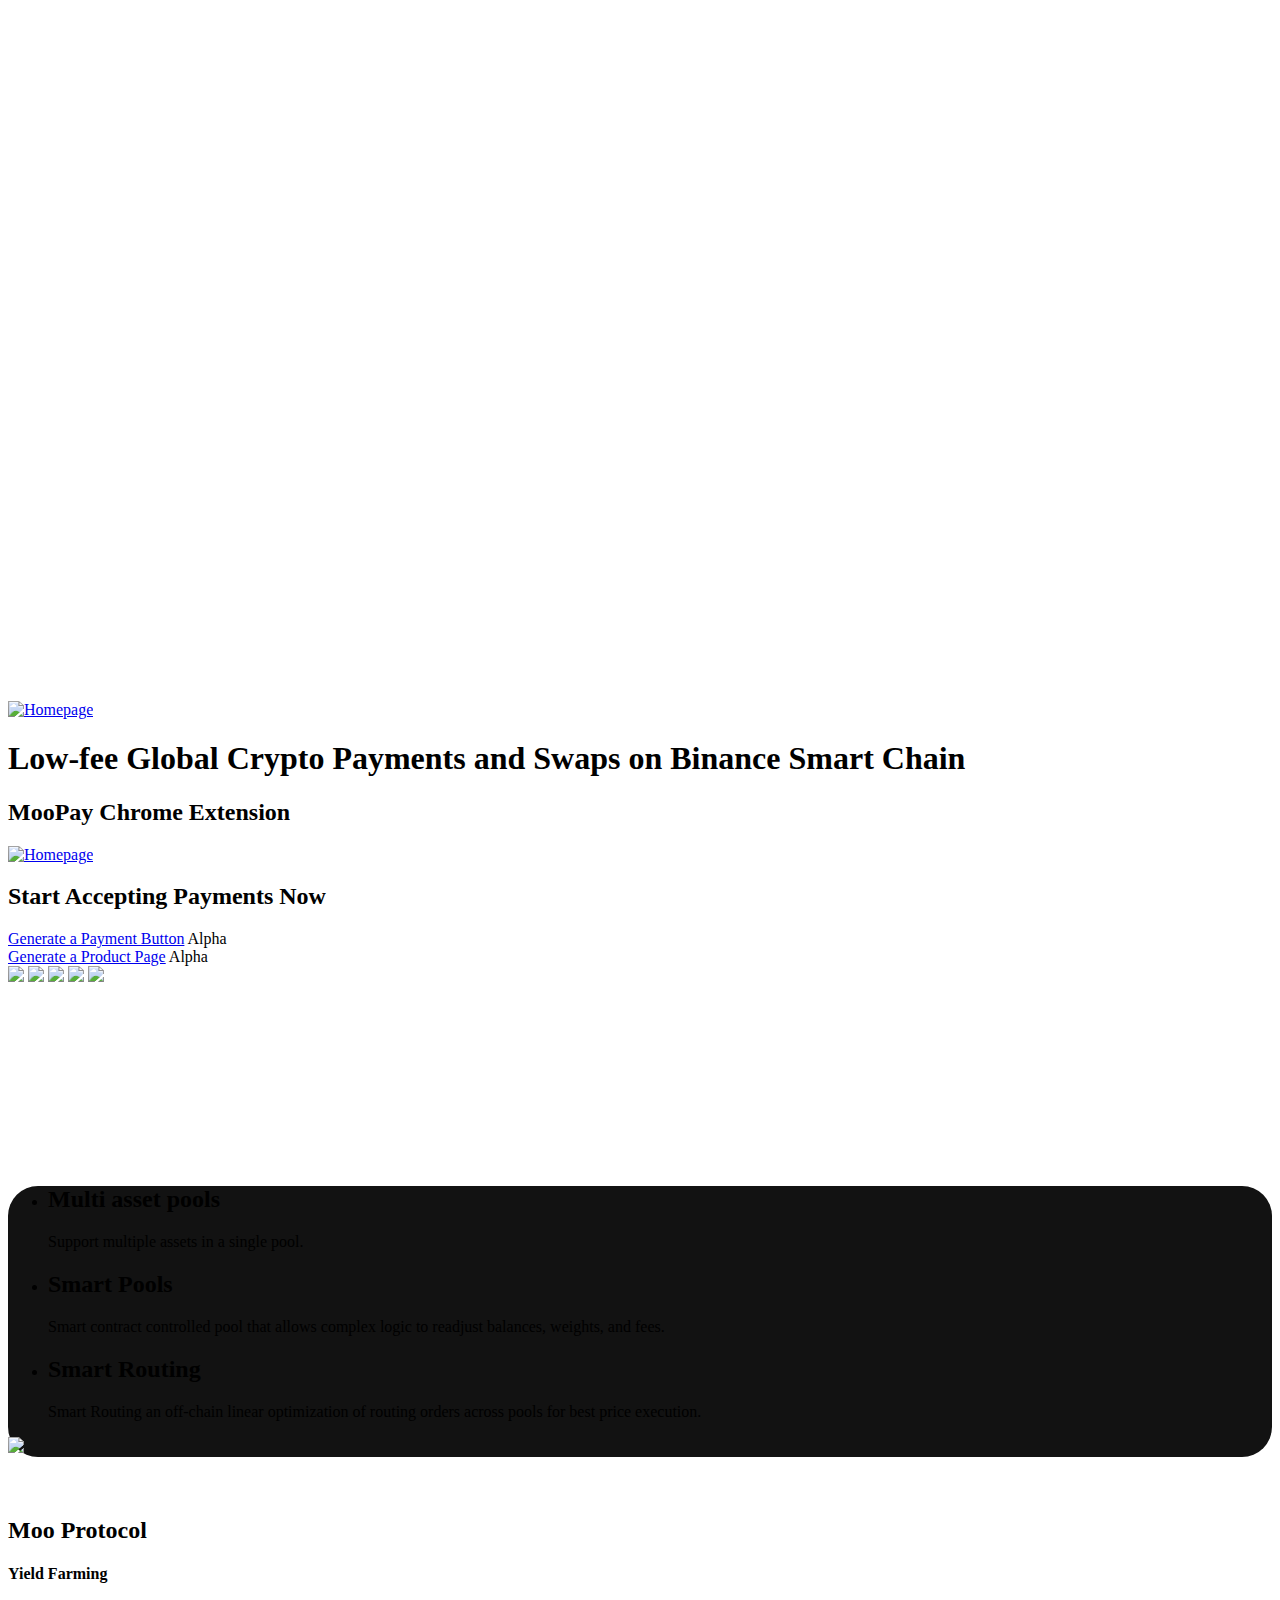
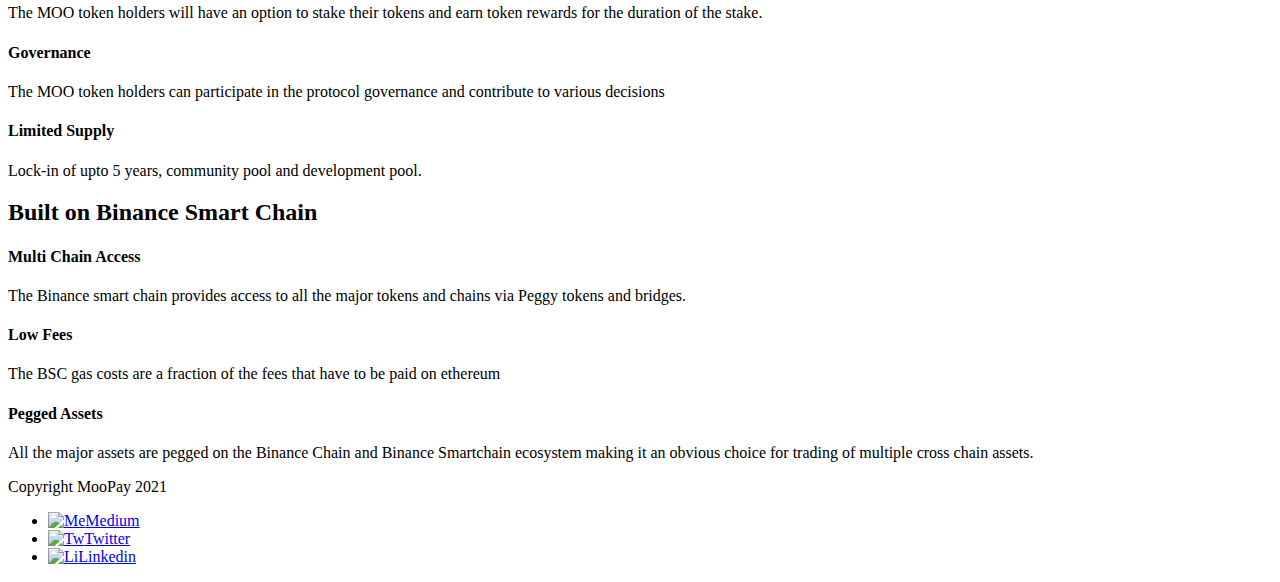
==== commit 45b5ecbf: "fexed footer social icons" ====
--- a/index.html
+++ b/index.html
@@ -16,7 +16,7 @@
     <!-- CSS
     ================================================== -->
     <link rel="stylesheet" href="https://moopay.live/css/base.css">
-    <link rel="stylesheet" href="css/main.css">
+    <link rel="stylesheet" href="https://moopay.live/css/main.css">
 
     <!-- script
     ================================================== -->
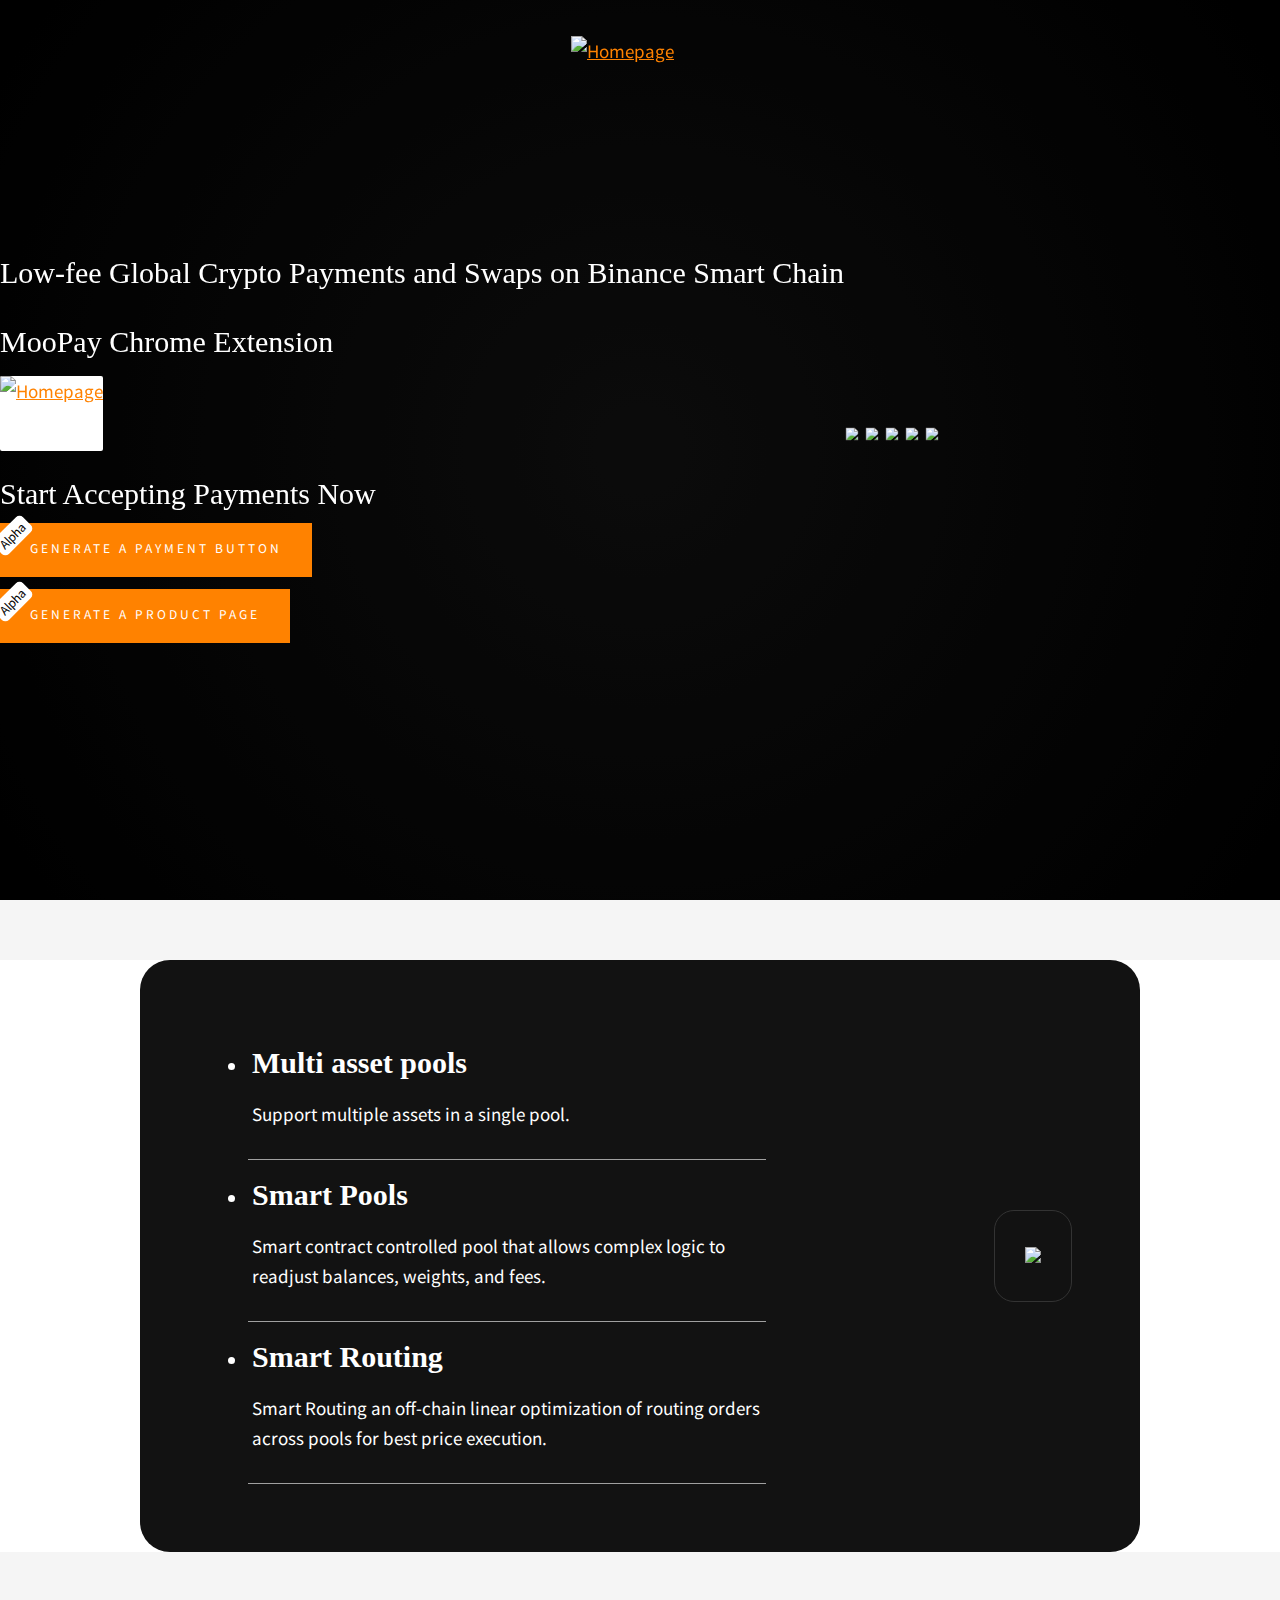
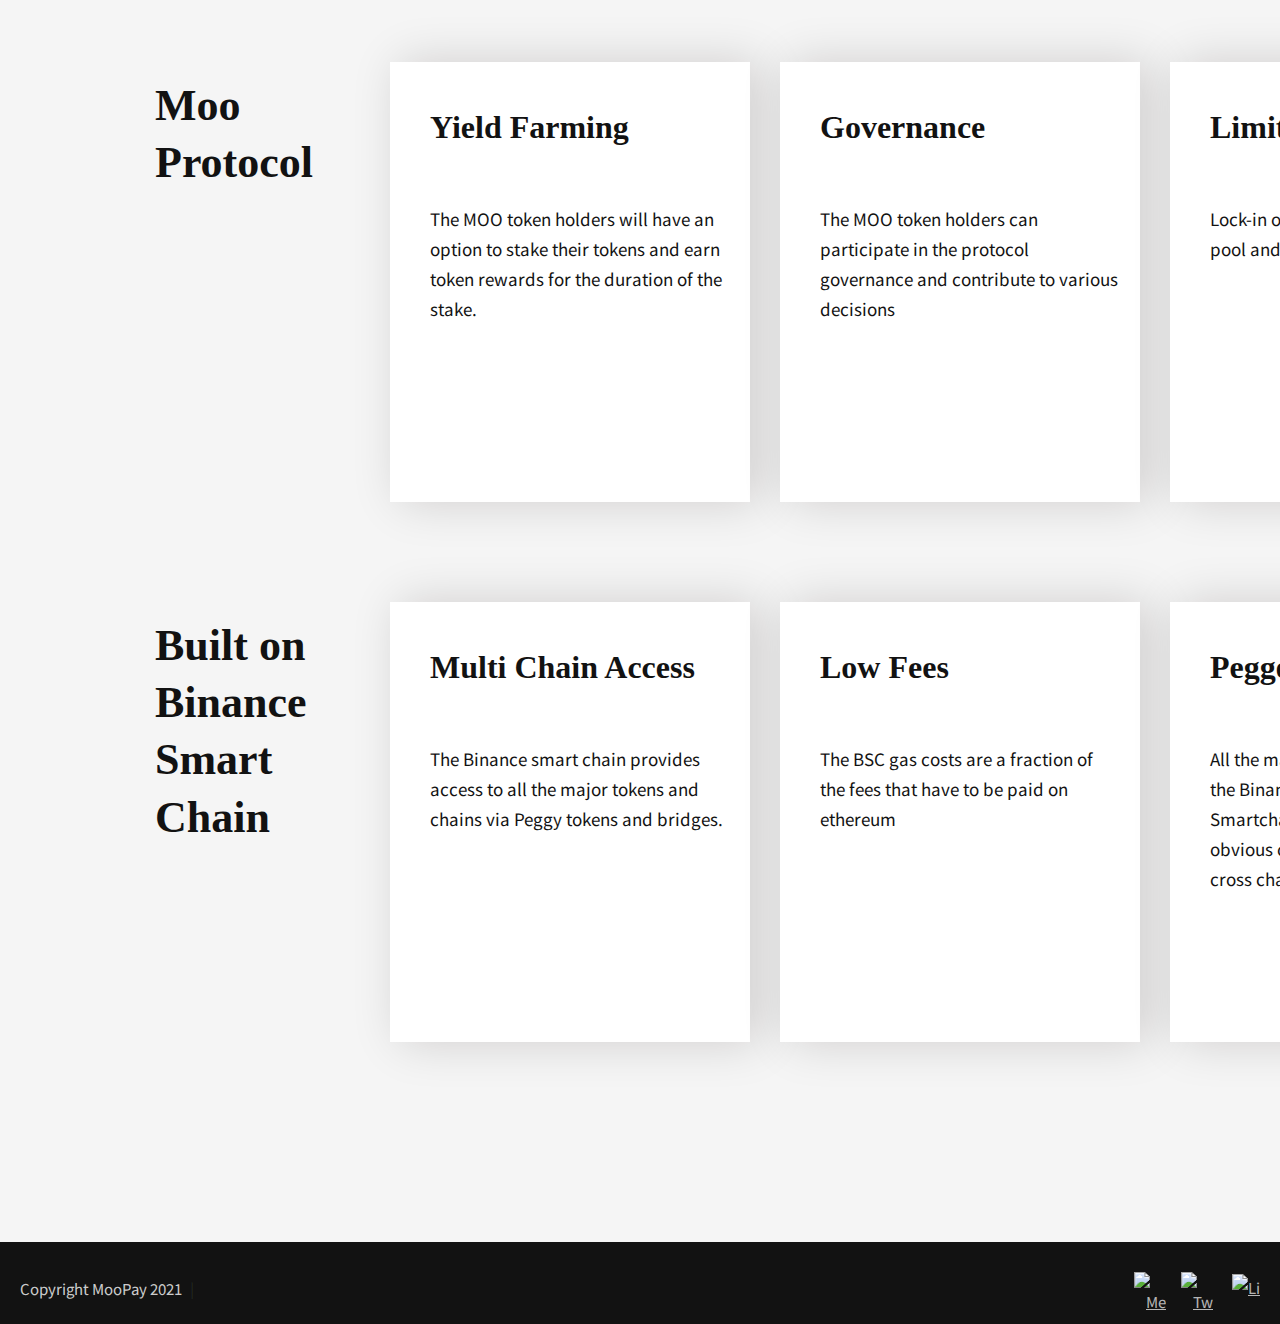
==== commit 16b7d812: "update typography" ====
--- a/index.html
+++ b/index.html
@@ -16,7 +16,11 @@
     <!-- CSS
     ================================================== -->
     <link rel="stylesheet" href="https://moopay.live/css/base.css">
-    <link rel="stylesheet" href="https://moopay.live/css/main.css">
+    <!-- <link rel="stylesheet" href="https://moopay.live/css/main.css"> -->
+    <link rel="stylesheet" href="css/main.css">
+
+    <link rel="preconnect" href="https://fonts.gstatic.com">
+    <link href="https://fonts.googleapis.com/css2?family=Noto+Sans+JP:wght@100;300;400;500;700&display=swap" rel="stylesheet">
 
     <!-- script
     ================================================== -->
@@ -121,7 +125,7 @@
     <div class="mooSwap" >
         <div class="container">
             <div class="col-full">
-                <div class="mooSwap__content__main" style="background-color: #121212;position: static;margin: 60px 0;    border-radius: 30px;">
+                <div class="mooSwap__content__main">
                     <ul class="mooSwap__content">
                         <li class="mooSwap__content--item">
                             <h2>Multi asset pools</h2>
--- a/css/main.css
+++ b/css/main.css
@@ -0,0 +1,2011 @@
+/* =================================================================== 
+ *
+ *  Kimeopay v1.0 Main Stylesheet
+ *  04-16-2018
+ *  ------------------------------------------------------------------
+ *
+ *  TOC:
+ *  # base style overrides
+ *    ## links
+ *  # typography & general theme styles
+ *    ## lists
+ *    ## responsive video container
+ *    ## floated image
+ *    ## tables
+ *    ## Spacing
+ *    ## pace.js styles - minimal
+ *  # preloader
+ *  # forms
+ *    ## style placeholder text
+ *    ## change autocomplete styles in chrome
+ *  # buttons
+ *  # additional components
+ *    ## additional typo styles
+ *  # home
+ *    ## home slides
+ *    ## home particles 
+ *    ## site logo
+ *    ## home content
+ *    ## home social
+ *    ## home copyright
+ *    ## home animations
+ *  # info
+ *    ## info toggle
+ *
+ * =================================================================== */
+
+
+/* ===================================================================
+ * # base style overrides - (_document-setup.scss)
+ *
+ * ------------------------------------------------------------------- */
+html {
+  font-size: 10px;
+}
+
+@media only screen and (max-width:400px) {
+  html {
+    font-size: 9.411764705882353px;
+  }
+
+}
+
+html,
+body {
+  height: 100%;  /* prevent horizontal scrolling */
+  /*overflow: hidden;*/
+}
+
+body {
+  background: #f5f5f5;
+  font-family: "Noto Sans JP", sans-serif;
+  font-size: 1.7rem;
+  font-style: normal;
+  font-weight: normal;
+  line-height: 1.765;
+  color: #757575;
+  margin: 0;
+  padding: 0;
+}
+
+/* ------------------------------------------------------------------- 
+ * ## links - (_document-setup.scss)
+ * ------------------------------------------------------------------- */
+a {
+  color: #ff8200;
+  -webkit-transition: all 0.3s ease-in-out;
+  transition: all 0.3s ease-in-out;
+}
+
+a:hover,
+a:focus,
+a:active {
+  color: #ff8200;
+}
+
+a:hover,
+a:active {
+  outline: 0;
+}
+
+
+
+/* ===================================================================
+ * # typography & general theme styles - (_document-setup.scss)
+ * 
+ * ------------------------------------------------------------------- */
+h1, h2, h3, h4, h5, h6, .h1, .h2, .h3, .h4, .h5, .h6 {
+  font-family: "domine-regular", serif;
+  color: #ffffff;
+  font-style: normal;
+  font-weight: normal;
+  text-rendering: optimizeLegibility;
+}
+
+h1, .h1, h2, .h2, h3, .h3, h4, .h4 {
+  margin-top: .5rem;
+  margin-bottom: 0;
+}
+
+@media only screen and (max-width:600px) {
+  h1, .h1, h2, .h2, h3, .h3, h4, .h4 {
+    margin-top: 5.1rem;
+  }
+}
+
+h5, .h5, h6, .h6 {
+  margin-top: 4.2rem;
+  margin-bottom: 1.5rem;
+}
+
+@media only screen and (max-width:600px) {
+  h5, .h5, h6, .h6 {
+    margin-top: 3.6rem;
+    margin-bottom: 0.9rem;
+  }
+}
+
+h1, .h1 {
+  font-size: 3.6rem;
+  line-height: 1.25;
+  letter-spacing: -.1rem;
+}
+
+@media only screen and (max-width:600px) {
+  h1, .h1 {
+    font-size: 3.3rem;
+    letter-spacing: -.07rem;
+  }
+
+}
+
+h2, .h2 {
+  font-size: 3rem;
+  line-height: 1.3;
+  margin-top: 1.5rem;
+}
+
+h3, .h3 {
+  font-size: 2.4rem;
+  line-height: 1.25;
+}
+
+h4, .h4 {
+  font-size: 2.1rem;
+  line-height: 1.286;
+}
+
+h5, .h5 {
+  font-size: 1.6rem;
+  line-height: 1.313;
+}
+
+h6, .h6 {
+  font-size: 1.3rem;
+  line-height: 1.385;
+  text-transform: uppercase;
+  letter-spacing: .16rem;
+}
+
+p img {
+  margin: 0;
+}
+
+p.lead {
+  font-family: "Noto Sans JP", sans-serif;
+  font-weight: lighter;
+  font-size: 2rem;
+  font-weight: 300;
+  line-height: 1.8;
+  margin-bottom: 3.6rem;
+  color: #000000;
+}
+
+@media only screen and (max-width:800px) {
+  p.lead {
+    font-size: 1.8rem;
+  }
+
+}
+
+em,
+i,
+strong,
+b {
+  font-size: inherit;
+  line-height: inherit;
+  font-style: normal;
+  font-weight: normal;
+}
+
+em,
+i {
+  font-family: "Noto Sans JP", sans-serif;
+  font-style: italic;
+}
+
+strong,
+b {
+  font-family: "Noto Sans JP", sans-serif;
+  font-weight: bold;
+}
+
+small {
+  font-size: 1.2rem;
+  line-height: inherit;
+}
+
+blockquote {
+  margin: 3.9rem 0;
+  padding-left: 4.5rem;
+  position: relative;
+}
+
+blockquote:before {
+  content: "\201C";
+  font-size: 10rem;
+  line-height: 0px;
+  margin: 0;
+  color: rgba(0, 0, 0, 0.25);
+  font-family: arial, sans-serif;
+  position: absolute;
+  top: 3.6rem;
+  left: 0;
+}
+
+blockquote p {
+  font-family: "domine-regular", serif;
+  padding: 0;
+  font-size: 2.1rem;
+  line-height: 1.857;
+  color: #111111;
+}
+
+blockquote cite {
+  display: block;
+  font-family: "domine-regular", serif;
+  font-size: 1.4rem;
+  font-style: normal;
+  line-height: 1.5;
+}
+
+blockquote cite:before {
+  content: "\2014 \0020";
+}
+
+blockquote cite a,
+blockquote cite a:visited {
+  color: #828282;
+  border: none;
+}
+
+abbr {
+  font-family: "Noto Sans JP", sans-serif;
+  font-weight: bold;
+  font-variant: small-caps;
+  text-transform: lowercase;
+  letter-spacing: .05rem;
+  color: #828282;
+}
+
+var,
+kbd,
+samp,
+code,
+pre {
+  font-family: Consolas, "Andale Mono", Courier, "Courier New", monospace;
+}
+
+pre {
+  padding: 2.4rem 3rem 3rem;
+  background: #F1F1F1;
+  overflow-x: auto;
+}
+
+code {
+  font-size: 1.4rem;
+  margin: 0 .2rem;
+  padding: .3rem .6rem;
+  white-space: nowrap;
+  background: #F1F1F1;
+  border: 1px solid #E1E1E1;
+  border-radius: 3px;
+}
+
+pre > code {
+  display: block;
+  white-space: pre;
+  line-height: 2;
+  padding: 0;
+  margin: 0;
+}
+
+pre.prettyprint > code {
+  border: none;
+}
+
+del {
+  text-decoration: line-through;
+}
+
+abbr[title],
+dfn[title] {
+  border-bottom: 1px dotted;
+  cursor: help;
+  text-decoration: none;
+}
+
+mark {
+  background: #ffd900;
+  color: #000000;
+}
+
+hr {
+  border: solid rgba(0, 0, 0, 0.1);
+  border-width: 1px 0 0;
+  clear: both;
+  margin: 2.4rem 0 1.5rem;
+  height: 0;
+}
+
+/* ------------------------------------------------------------------- 
+ * ## lists - (_document-setup.scss)
+ * ------------------------------------------------------------------- */
+ol {
+  list-style: decimal;
+}
+
+ul {
+  list-style: disc;
+}
+
+li {
+  display: list-item;
+}
+
+ol,
+ul {
+  margin-left: 1.7rem;
+}
+
+ul li {
+  padding-left: .4rem;
+}
+
+ul ul,
+ul ol,
+ol ol,
+ol ul {
+  margin: .6rem 0 .6rem 1.7rem;
+}
+
+ul.disc li {
+  display: list-item;
+  list-style: none;
+  padding: 0 0 0 .8rem;
+  position: relative;
+}
+
+ul.disc li::before {
+  content: "";
+  display: inline-block;
+  width: 8px;
+  height: 8px;
+  border-radius: 50%;
+  background: #ff8200;
+  position: absolute;
+  left: -17px;
+  top: 11px;
+  vertical-align: middle;
+}
+
+dt {
+  margin: 0;
+  color: #ff8200;
+}
+
+dd {
+  margin: 0 0 0 2rem;
+}
+
+/* ------------------------------------------------------------------- 
+ * ## floated image - (_document-setup.scss)
+ * ------------------------------------------------------------------- */
+img.pull-right {
+  margin: 1.5rem 0 0 3rem;
+}
+
+img.pull-left {
+  margin: 1.5rem 3rem 0 0;
+}
+
+/* ------------------------------------------------------------------- 
+ * ## Spacing - (_document-setup.scss)
+ * ------------------------------------------------------------------- */
+button,
+.btn {
+  margin-bottom: 1.2rem;
+}
+
+fieldset {
+  margin-bottom: 1.5rem;
+}
+
+input,
+textarea,
+select,
+pre,
+blockquote,
+figure,
+table,
+p,
+ul,
+ol,
+dl,
+form,
+.video-container,
+.ss-custom-select {
+  margin-bottom: 3rem;
+}
+
+/* ------------------------------------------------------------------- 
+ * ## pace.js styles - minimal - (_document-setup.scss)
+ * ------------------------------------------------------------------- */
+.pace {
+  -webkit-pointer-events: none;
+  pointer-events: none;
+  -webkit-user-select: none;
+  -moz-user-select: none;
+  user-select: none;
+}
+
+.pace-inactive {
+  display: none;
+}
+
+.pace .pace-progress {
+  background: #ff8200;
+  position: fixed;
+  z-index: 900;
+  top: 0;
+  right: 100%;
+  width: 100%;
+  height: 4px;
+}
+
+.oldie .pace {
+  display: none;
+}
+
+
+
+/* ===================================================================
+ * # preloader - (_preloader.scss)
+ *
+ * ------------------------------------------------------------------- */
+#preloader {
+  position: fixed;
+  top: 0;
+  left: 0;
+  right: 0;
+  bottom: 0;
+  background: #050505;
+  z-index: 800;
+  height: 100%;
+  width: 100%;
+  display: table;
+}
+
+.no-js #preloader,
+.oldie #preloader {
+  display: none;
+}
+
+#loader {
+  display: table-cell;
+  text-align: center;
+  vertical-align: middle;
+}
+
+/* ===================================================================
+ * # forms - (_forms.scss)
+ *
+ * ------------------------------------------------------------------- */
+fieldset {
+  border: none;
+}
+
+input[type="email"],
+input[type="number"],
+input[type="search"],
+input[type="text"],
+input[type="tel"],
+input[type="url"],
+input[type="password"],
+textarea,
+select {
+  display: block;
+  height: 6rem;
+  padding: 1.5rem 2.4rem;
+  border: 0;
+  outline: none;
+  color: #151515;
+  font-family: "Noto Sans JP", sans-serif;
+  font-size: 1.5rem;
+  line-height: 3rem;
+  max-width: 100%;
+  background: rgba(0, 0, 0, 0.12);
+  -webkit-transition: all 0.3s ease-in-out;
+  transition: all 0.3s ease-in-out;
+}
+
+.ss-custom-select {
+  position: relative;
+  padding: 0;
+}
+
+textarea {
+  min-height: 25rem;
+}
+
+input[type="email"]:focus,
+input[type="number"]:focus,
+input[type="search"]:focus,
+input[type="text"]:focus,
+input[type="tel"]:focus,
+input[type="url"]:focus,
+input[type="password"]:focus,
+textarea:focus,
+select:focus {
+  color: #000000;
+}
+
+label,
+legend {
+  font-family: "Noto Sans JP", sans-serif;
+  font-size: 1.4rem;
+  font-weight: normal;
+  margin-bottom: .9rem;
+  line-height: 1.714;
+  color: #000000;
+  display: block;
+}
+
+input[type="checkbox"],
+input[type="radio"] {
+  display: inline;
+}
+
+label > .label-text {
+  display: inline-block;
+  margin-left: 1rem;
+  font-family: "Noto Sans JP", sans-serif;
+  font-weight: normal;
+  line-height: inherit;
+}
+
+label > input[type="checkbox"],
+label > input[type="radio"] {
+  margin: 0;
+  position: relative;
+  top: .15rem;
+}
+
+/* ------------------------------------------------------------------- 
+ * ## style placeholder text
+ * ------------------------------------------------------------------- */
+::-webkit-input-placeholder {
+  color: #828282;
+}
+
+:-moz-placeholder {
+  color: #828282;  /* Firefox 18- */
+}
+
+::-moz-placeholder {
+  color: #828282;  /* Firefox 19+ */
+}
+
+:-ms-input-placeholder {
+  color: #828282;
+}
+
+.placeholder {
+  color: #828282 !important;
+}
+
+/* ------------------------------------------------------------------- 
+ * ## change autocomplete styles in chrome
+ * ------------------------------------------------------------------- */
+input:-webkit-autofill,
+input:-webkit-autofill:hover,
+input:-webkit-autofill:focus
+input:-webkit-autofill,
+textarea:-webkit-autofill,
+textarea:-webkit-autofill:hover
+textarea:-webkit-autofill:focus,
+select:-webkit-autofill,
+select:-webkit-autofill:hover,
+select:-webkit-autofill:focus {
+  -webkit-text-fill-color: #ff8200;
+  transition: background-color 5000s ease-in-out 0s;
+}
+
+
+
+
+/* ===================================================================
+ * # buttons - (_button.scss)
+ *
+ * ------------------------------------------------------------------- */
+.btn,
+button,
+input[type="submit"],
+input[type="reset"],
+input[type="button"] {
+  display: inline-block;
+  font-family: "Noto Sans JP", sans-serif;
+  font-size: 1.2rem;
+  text-transform: uppercase;
+  letter-spacing: .3rem;
+  height: 5.4rem;
+  line-height: 5rem;
+  padding: 0 3rem;
+  margin: 0 .3rem 1.2rem 0;
+  /*color: #000000;*/
+  text-decoration: none;
+  text-align: center;
+  white-space: nowrap;
+  cursor: pointer;
+  -webkit-transition: all 0.3s ease-in-out;
+  transition: all 0.3s ease-in-out;
+  /*background-color: #c5c5c5;*/
+  /*border: .2rem solid #c5c5c5;*/
+
+  color: #FFFFFF;
+  background: #ff8200;
+  border-color: #ff8200;
+}
+
+.btn:hover,
+button:hover,
+input[type="submit"]:hover,
+input[type="reset"]:hover,
+input[type="button"]:hover,
+.btn:focus,
+button:focus,
+input[type="submit"]:focus,
+input[type="reset"]:focus,
+input[type="button"]:focus {
+  background-color: #b8b8b8;
+  border-color: #b8b8b8;
+  color: #000000;
+  outline: 0;
+}
+
+
+/* button modifiers
+ * ------------------------------------------------- */
+.btn.full-width,
+button.full-width {
+  width: 100%;
+  margin-right: 0;
+}
+
+.btn--pill,
+button.btn--pill {
+  padding-left: 3rem !important;
+  padding-right: 3rem !important;
+  border-radius: 1000px !important;
+}
+
+button::-moz-focus-inner,
+input::-moz-focus-inner {
+  border: 0;
+  padding: 0;
+}
+
+
+/*Components*/
+.container{
+  max-width: 1400px;
+  /*max-width: 1110px;*/
+  margin-left: auto;
+  margin-right: auto;
+}
+
+
+
+/* ===================================================================
+ * # home - (_site-layout.scss) 
+ *
+ * ------------------------------------------------------------------- */
+.s-home {
+  z-index: 501;
+  display: table;
+  width: 100%;
+  height: 100%;
+  min-height: 720px;
+  background-color: #111111;
+  position: relative; 
+  -webkit-transform: translateZ(0);
+  -ms-transform: translateZ(0);
+  transform: translateZ(0);
+  -webkit-backface-visibility: hidden;
+  backface-visibility: hidden;  
+  height: 100vh;
+  overflow-y: auto;
+  -webkit-transition: -webkit-transform 0.7s;
+  transition: transform 0.7s;
+  -webkit-transition-timing-function: cubic-bezier(0.91, 0.01, 0.6, 0.99);
+  transition-timing-function: cubic-bezier(0.91, 0.01, 0.6, 0.99);
+}
+
+
+.s-home--particles {
+  background: #121212;
+  background: radial-gradient(circle, #121212 0%, black 100%);
+}
+
+.s-home--particles::before {
+  display: block;
+  content: "";
+  position: absolute;
+  top: 0;
+  left: 0;
+  width: 100%;
+  height: 100%;
+  opacity: .35;
+  background: #000000;
+}
+
+.s-home .overlay {
+  position: absolute;
+  top: 0;
+  left: 0;
+  width: 100%;
+  height: 100%;
+  opacity: .3;
+  background-color: #000000;
+}
+
+.s-home .gradient-overlay {
+  /*display: block;
+  content: "";
+  position: absolute;
+  top: 0;
+  left: 0;
+  width: 100%;
+  height: 100%;
+  opacity: .6;
+  background: linear-gradient(to right, black 0%, black 20%, transparent 100%);*/
+}
+
+.info-is-visible .s-home {
+  -webkit-transform: translateX(100%);
+  -ms-transform: translateX(100%);
+  transform: translateX(100%);
+}
+
+
+
+/*Slick Slider*/
+
+.slick-arrow{
+  position: absolute;
+  bottom: 10px;
+  background: transparent;
+  cursor: pointer;
+}
+.prev-arrow{
+  left: 46%;
+  border-left: 0 solid transparent;
+  border-right: 15px solid #ffffff;
+  border-top: 12px solid transparent;
+  border-bottom: 12px solid transparent;
+}
+.next-arrow{
+  right: 46%;
+  border-right: 0 solid transparent;
+  border-left: 15px solid #ffffff;
+  border-top: 12px solid transparent;
+  border-bottom: 12px solid transparent;
+}
+
+/* -------------------------------------------------------------------
+ * ## home slides  - (_site-layout.scss) 
+ * ------------------------------------------------------------------- */
+.home-slider {
+  position: absolute;
+  top: 0;
+  left: 0;
+  width: 100%;
+  height: 100%;
+}
+
+.home-slider-img {
+  background-repeat: no-repeat;
+  background-position: 50% 50%;
+  background-size: cover;
+  height: 100vh;
+}
+
+.home-slider-img::before {
+  display: block;
+  content: "";
+  position: absolute;
+  top: 0;
+  left: 0;
+  width: 100%;
+  height: 100%;
+  opacity: .9;
+  background: linear-gradient(to right, black 0%, black 20%, transparent 100%);
+}
+
+
+/* -------------------------------------------------------------------
+ * ## home particles   - (_site-layout.scss) 
+ * ------------------------------------------------------------------- */
+.home-particles {
+  position: absolute;
+  top: 0;
+  left: 0;
+  width: 100%;
+  height: 100%;
+  background-color: transparent;
+  padding: 0;
+  margin: 0;
+  opacity: .35;
+}
+
+.home-particles canvas {
+  position: absolute;
+  top: 0;
+  left: 0;
+  width: 100%;
+  height: 100%;
+}
+
+
+/* -------------------------------------------------------------------
+ * ## site logo  - (_site-layout.scss) 
+ * ------------------------------------------------------------------- */
+.home-logo {
+  z-index: 502;
+  display: block;
+  margin: 0;
+  padding: 0;
+  position: absolute;
+  top: 36px;
+  left: 0;
+  right: 0;
+  text-align: center;
+}
+
+.home-logo a {
+  display: block;
+  margin: 0;
+  padding: 0;
+  outline: 0;
+  border: none;
+  -webkit-transition: all 0.3s ease-in-out;
+  transition: all 0.3s ease-in-out;
+}
+
+.home-logo img {
+  width: 200px;
+}
+
+
+/* ------------------------------------------------------------------- 
+ * ## home content - (_site-layout.scss) 
+ * ------------------------------------------------------------------- */
+.home-content {
+  display: table-cell;
+  width: 100%;
+  height: 100%;
+  vertical-align: middle;
+  padding-bottom: 6rem;
+  position: relative;
+}
+
+.home-content h3 {
+  font-family: "Noto Sans JP", sans-serif;
+  font-weight: 500;
+  font-size: 1.4rem;
+  line-height: 1.286;
+  text-transform: uppercase;
+  letter-spacing: .3rem;
+  color: white;
+  margin-top: 0;
+  margin-bottom: 3rem;
+  padding-left: 5px;
+  position: relative;
+}
+/*
+.home-content h3::before {
+  content: "";
+  display: block;
+  background-color: rgba(47, 152, 250, 0.6);
+  width: 40px;
+  height: 1px;
+  position: absolute;
+  left: 0;
+  top: 50%;
+}
+*/
+.home-content h1 {
+  font-size: 4.3rem;
+  line-height: 1.219;
+  margin-top: 0;
+  margin-bottom: 3rem;
+  color: #FFFFFF;
+  letter-spacing: 0;
+}
+
+.home-content__main {
+  max-width: 1400px;
+  padding-top: 15rem;
+  position: relative;
+  overflow: hidden;
+  display: flex;
+  align-items: center;
+  flex-wrap: wrap;
+}
+
+.home-content__text p {
+  font-size: 1.8rem;
+  line-height: 2;
+  color: rgba(255, 255, 255, 0.8);
+  margin-top: 6.6rem;
+  margin-right: 15%;
+}
+
+.home-content__subscribe {
+  max-width: 420px;
+  margin: 4.2rem 0 0 0;
+  padding: 0;
+  position: relative;
+}
+
+#mc-form {
+  width: 100%;
+}
+
+#mc-form input[type="email"] {
+  width: 100%;
+  height: 5.4rem;
+  font-size: 1.5rem;
+  line-height: 3rem;
+  padding: 1.2rem 170px 1.2rem 24px;
+  background: rgba(255, 255, 255, 0.05);
+  color: #FFFFFF;
+  margin-bottom: 1.8rem;
+}
+
+#mc-form input[type="email"]::-webkit-input-placeholder {
+  color: white;
+}
+
+#mc-form input[type="email"]:-moz-placeholder {
+  color: white;
+}
+
+#mc-form input[type="email"]::-moz-placeholder {
+  color: white;
+}
+
+#mc-form input[type="email"]:-ms-input-placeholder {
+  color: white;
+}
+
+#mc-form input[type="email"].placeholder {
+  color: white !important;
+}
+
+#mc-form input[type=submit] {
+  color: #FFFFFF;
+  background: #ff8200;
+  border-color: #ff8200;
+  padding: 0 25px;
+  margin: 0;
+  position: absolute;
+  top: 0;
+  right: 0;
+}
+
+#mc-form label {
+  color: #FFFFFF;
+  font-family: "Noto Sans JP", sans-serif;
+  font-size: 1.3rem;
+  padding: 0 2rem;
+}
+
+#mc-form label i {
+  padding-right: 6px;
+}
+
+.home-content__counter {
+  /*padding-right: 6rem;*/
+  position: relative;
+}
+
+.home-content__counter .top {
+  margin-bottom: 1.5rem;
+  position: relative;
+  left: -1.5rem;
+}
+
+.home-content__counter .time {
+  color: #FFFFFF;
+  font-family: "Noto Sans JP", sans-serif;
+  font-weight: lighter;
+  font-size: 3rem;
+  line-height: 1;
+  display: inline-block;
+  padding-right: 1.5rem;
+  margin: 0 1.5rem;
+  min-width: 6rem;
+  position: relative;
+}
+
+.home-content__counter .time span {
+  color: rgba(255, 255, 255, 0.8);
+  font-size: 2rem;
+  position: absolute;
+  bottom: 0;
+  right: 0;
+}
+
+.home-content__counter .days {
+  font-family: "Noto Sans JP", sans-serif;
+  font-weight: 100;
+  font-size: 17.5rem;
+  letter-spacing: -.5rem;
+  padding-right: 6rem;
+  margin-top: -0.9rem;
+}
+
+.home-content__counter .days span {
+  display: inline-block;
+  font-family: "Noto Sans JP", sans-serif;
+  letter-spacing: 0;
+  background-color: #ff8200;
+  color: #FFFFFF;
+  padding: 9px 12px;
+  bottom: 1.3em;
+}
+
+
+
+/* ------------------------------------------------------------------- 
+ * ## home social - (_site-layout.scss) 
+ * ------------------------------------------------------------------- */
+.home-social {
+  list-style: none;
+  font-family: "Noto Sans JP", sans-serif;
+  margin: 0;
+  position: absolute;
+  top: 50%;
+  right: 0;
+  -webkit-transform: translate3d(0, -50%, 0);
+  -ms-transform: translate3d(0, -50%, 0);
+  transform: translate3d(0, -50%, 0);
+}
+@media (max-width: 800px){
+  .prev-arrow{
+    left: 40%;
+    border-left: 0 solid transparent;
+    border-right: 15px solid #ffffff;
+    border-top: 12px solid transparent;
+    border-bottom: 12px solid transparent;
+  }
+  .next-arrow{
+    right: 40%;
+    border-right: 0 solid transparent;
+    border-left: 15px solid #ffffff;
+    border-top: 12px solid transparent;
+    border-bottom: 12px solid transparent;
+  }
+}
+.home-social a {
+  color: #FFFFFF;
+  -webkit-transition: all 0.5s ease-in-out;
+  transition: all 0.5s ease-in-out;
+}
+
+.home-social li {
+  position: relative;
+  padding: .9rem 0;
+  display: inline-block;
+}
+
+.home-social li a {
+  display: block;
+  width: 36px;
+}
+
+.home-social i,
+.home-social span {
+  position: absolute;
+  top: 0;
+  line-height: 36px;
+  -webkit-transition: all 0.5s ease-in-out;
+  transition: all 0.5s ease-in-out;
+}
+
+.home-social i {
+  font-size: 20px;
+  right: 0;
+  text-align: center;
+  display: inline-block;
+  width: 36px;
+  height: 36px;
+}
+
+.home-social span {
+  font-size: 1.2rem;
+  color: #ff8200;
+  right: 6rem;
+  opacity: 0;
+  visibility: hidden;
+  -webkit-transform: scale(0);
+  -ms-transform: scale(0);
+  transform: scale(0);
+  -webkit-transform-origin: 100% 50%;
+  -ms-transform-origin: 100% 50%;
+  transform-origin: 100% 50%;
+}
+
+.home-social span::after {
+  display: block;
+  content: "";
+  width: 8px;
+  height: 1px;
+  background-color: rgba(255, 255, 255, 0.15);
+  position: absolute;
+  top: 50%;
+  right: -18px;
+}
+
+.home-social li:hover span {
+  opacity: 1;
+  visibility: visible;
+  -webkit-transform: scale(1);
+  -ms-transform: scale(1);
+  transform: scale(1);
+}
+
+
+/* ------------------------------------------------------------------- 
+ * ## home copyright - (_site-layout.scss) 
+ * ------------------------------------------------------------------- */
+.home-copyright {
+  z-index: 502;
+  font-size: 1.5rem;
+  line-height: 1.8;
+  color: rgba(255, 255, 255, 0.8);
+  padding: 30px 20px 20px;
+  position: absolute;
+  left: 0;
+  bottom: 0;
+  right: 0;
+
+}
+
+.home-copyright a {
+  color: rgba(255, 255, 255, 0.7);
+}
+
+.home-copyright span {
+  display: inline-block;
+}
+
+.home-copyright span::after {
+  content: "|";
+  display: inline-block;
+  padding: 0 .5rem 0 .8rem;
+  color: rgba(255, 255, 255, 0.1);
+}
+
+.home-copyright span:last-child::after {
+  display: none;
+}
+
+/* animate .home-content__main & Moo Swap
+ * ------------------------------------------------------------------- */
+html.ss-preload .home-content__main,
+html.ss-preload .mooSwap__content__main{
+  opacity: 0;
+}
+
+html.ss-loaded .home-content__main{
+  animation-duration: 2s;
+  -webkit-animation-name: fadeIn;
+  animation-name: fadeIn;
+}
+html.ss-loaded .mooSwap__content__main{
+  animation-duration: 3s;
+  -webkit-animation-name: fadeIn;
+  animation-name: fadeIn;
+}
+
+html.no-csstransitions .home-content__main,
+html.no-csstransitions .mooSwap__content__main{
+  opacity: 1;
+}
+
+
+/* ------------------------------------------------------------------- 
+ * ## home animations
+ * ------------------------------------------------------------------- */
+
+/* fade in */
+@-webkit-keyframes fadeIn {
+  from {
+    opacity: 0;
+    -webkit-transform: translate3d(0, 150%, 0);
+    -ms-transform: translate3d(0, 150%, 0);
+    transform: translate3d(0, 150%, 0);
+  }
+
+  to {
+    opacity: 1;
+    -webkit-transform: translate3d(0, 0, 0);
+    -ms-transform: translate3d(0, 0, 0);
+    transform: translate3d(0, 0, 0);
+  }
+
+}
+
+@keyframes fadeIn {
+  from {
+    opacity: 0;
+    -webkit-transform: translate3d(0, 150%, 0);
+    -ms-transform: translate3d(0, 150%, 0);
+    transform: translate3d(0, 150%, 0);
+  }
+
+  to {
+    opacity: 1;
+    -webkit-transform: translate3d(0, 0, 0);
+    -ms-transform: translate3d(0, 0, 0);
+    transform: translate3d(0, 0, 0);
+  }
+
+}
+
+/* fade out */
+@-webkit-keyframes fadeOut {
+  from {
+    opacity: 1;
+  }
+
+  to {
+    opacity: 0;
+    -webkit-transform: translate3d(0, -150%, 0);
+    -ms-transform: translate3d(0, -150%, 0);
+    transform: translate3d(0, -150%, 0);
+  }
+
+}
+
+@keyframes fadeOut {
+  from {
+    opacity: 1;
+  }
+
+  to {
+    opacity: 0;
+    -webkit-transform: translate3d(0, -150%, 0);
+    -ms-transform: translate3d(0, -150%, 0);
+    transform: translate3d(0, -150%, 0);
+  }
+
+}
+
+/* ------------------------------------------------------------------- 
+ * responsive:
+ * home
+ * ------------------------------------------------------------------- */
+@media only screen and (max-width:1500px) {
+  .home-content h1 {
+    font-size: 3.2rem;
+  }
+  .home-content h1 small{
+    font-size: 70% !important;
+  }
+
+  .home-content__main {
+    max-width: 1200px;
+  }
+  .container {
+    max-width: 1200px;
+  }
+
+  .home-content__text p {
+    font-size: 1.7rem;
+    margin-top: 4.8rem;
+    margin-right: 10%;
+  }
+
+  .home-content__counter .time {
+    font-size: 2.8rem;
+    min-width: 5.8rem;
+  }
+
+  .home-content__counter .time span {
+    font-size: 1.8rem;
+  }
+
+  .home-content__counter .days {
+    font-size: 14.5rem;
+  }
+
+  .home-content__counter .days span {
+    padding: 6px 12px;
+  }
+
+}
+
+@media only screen and (max-width:1400px) {
+  .home-logo {
+    right: 35px;
+  }
+
+  .home-content h1 {
+    font-size: 3rem;
+  }
+
+  .home-content__main {
+    max-width: 1000px;
+  }
+  .container{
+    max-width: 1000px;
+  }
+
+  .home-content__text p {
+    font-size: 1.6rem;
+    margin-top: 4.2rem;
+    margin-right: 5%;
+  }
+
+  .home-content__subscribe {
+    margin: 3rem 0 0 0;
+  }
+
+  .home-content__counter .time {
+    font-size: 2.4rem;
+    min-width: 5rem;
+  }
+
+  .home-content__counter .time span {
+    font-size: 1.7rem;
+  }
+
+  .home-content__counter .days {
+    font-size: 12rem;
+    padding-right: 5.5rem;
+  }
+
+  .home-content__counter .days span {
+    padding: 6px 10px;
+  }
+
+  .home-content__line {
+    right: 54px;
+  }
+
+  .home-social {
+    right: 3.6rem;
+  }
+
+  .home-social li a {
+    height: 32px;
+    width: 32px;
+  }
+
+  .home-social i,
+  .home-social span {
+    line-height: 32px;
+  }
+
+  .home-social i {
+    font-size: 18px;
+    height: 32px;
+    width: 32px;
+  }
+
+  .home-social span::after {
+    right: -22px;
+  }
+
+}
+
+@media only screen and (max-width:1200px) {
+  .home-content h3 {
+    padding-left: 45px;
+  }
+
+  .home-content h3::before {
+    width: 30px;
+  }
+
+  .home-content h1 {
+    font-size: 3rem;
+  }
+
+  .home-content__main {
+    max-width: 900px;
+  }
+  .container{
+    max-width: 900px;
+  }
+
+  .home-content__text {
+    padding-right: 30px;
+  }
+
+  .home-content__text p {
+    font-size: 1.5rem;
+    margin-top: 3.6rem;
+  }
+
+  .home-content__counter .time {
+    font-size: 2rem;
+    min-width: 4rem;
+  }
+
+  .home-content__counter .time span {
+    font-size: 1.6rem;
+  }
+
+  .home-content__counter .days {
+    font-size: 11rem;
+    padding-right: 5.5rem;
+  }
+
+}
+
+@media only screen and (max-width:1000px) {
+  .s-home,
+  .home-content {
+    display: block;
+  }
+
+  .home-content {
+    overflow-y: auto;
+  }
+
+  .home-content {
+    padding-bottom: 0;
+  }
+
+  .home-content br {
+    display: none;
+  }
+
+  .home-content__main,
+  .home-copyright {
+    max-width: 700px;
+  }
+  .container{
+    max-width: 700px;
+  }
+
+  .home-content__text,
+  .home-content__counter {
+    width: 100% !important;
+    float: none !important;
+    clear: both !important;
+    margin-left: 0;
+    margin-right: 0;
+  }
+
+  .home-content__text {
+    padding-right: 60px;
+    margin-bottom: 7.2rem;
+  }
+
+  .home-content__counter .top {
+    display: inline-block;
+    margin: 0;
+  }
+
+  .home-copyright {
+    position: static;
+    width: auto;
+    /*margin-top: 9rem;*/
+    padding: 30px 15px 42px;
+  }
+
+  .home-content__line {
+    display: none;
+  }
+
+}
+
+@media only screen and (max-width:800px) {
+  .home-content__main,
+  .home-copyright {
+    max-width: 600px;
+  }
+  .container{
+    max-width: 600px;
+  }
+
+  .home-content__text {
+    padding-right: 15px;
+  }
+
+  .home-content__counter {
+    padding-right: 15px;
+  }
+
+  .home-content__counter .days {
+    font-size: 9rem;
+  }
+
+  .home-social {
+    /*display: none;*/
+  }
+
+}
+
+@media only screen and (max-width:700px) {
+  .home-content h1 {
+    font-size: 3.2rem;
+  }
+
+  .home-content__main,
+  .home-copyright {
+    max-width: 490px;
+  }
+  .container{
+    max-width: 490px;
+  }
+
+  .home-content__counter .time {
+    font-size: 2rem;
+    min-width: 3rem;
+  }
+
+  .home-content__counter .time span {
+    font-size: 1.6rem;
+  }
+
+  .home-content__counter .days {
+    font-size: 8rem;
+    padding-right: 5.5rem;
+  }
+
+}
+
+@media only screen and (max-width:600px) {
+  .home-content h3 {
+    font-size: 1.3rem;
+  }
+
+  .home-content h1 {
+    font-size: 3rem;
+  }
+
+  .home-content__text {
+    padding-right: 10px;
+  }
+
+  .home-content__counter {
+    padding-right: 10px;
+  }
+
+  .home-content__counter .top {
+    display: block;
+    margin-bottom: 1.5rem;
+    left: 0;
+  }
+
+  .home-content__counter .days {
+    font-size: 10rem;
+    padding-right: 5.5rem;
+  }
+
+  .home-copyright {
+    text-align: center;
+    padding-right: 25px;
+    padding-left: 25px;
+  }
+  .home-copyright span{
+    font-size: 12px;
+  }
+  .home-social{
+
+  }
+  .home-social li a{
+    height: 28px;
+    width: 28px;
+  }
+
+}
+
+@media only screen and (max-width:500px) {
+  .s-home {
+    min-height: 642px;
+    text-align: center;
+  }
+
+  .home-content h3 {
+    padding-left: 0;
+  }
+
+  .home-content h3::before {
+    display: none;
+  }
+
+  .home-content h1 {
+    font-size: 3rem;
+  }
+
+  .home-content__main {
+    max-width: 420px;
+  }
+  .container{
+    max-width: 420px;
+  }
+
+  #mc-form input[type="email"] {
+    padding: 1.2rem 2rem;
+    text-align: center;
+  }
+
+  #mc-form input[type=submit] {
+    position: static;
+    width: 100%;
+    margin-bottom: 1.8rem;
+  }
+
+  .home-copyright span {
+    display: block;
+  }
+
+  .home-copyright span::after {
+    display: none;
+  }
+
+}
+
+@media only screen and (max-width:400px) {
+  .s-home {
+    min-height: 630px;
+  }
+
+  .home-logo {
+    right: 30px;
+  }
+
+  .home-logo img {
+    width: 95px;
+    height: 24px;
+  }
+
+  .home-content h1 {
+    font-size: 3rem;
+  }
+
+  .home-content__main {
+    max-width: auto;
+  }
+  .container{
+    max-width: auto;
+  }
+
+  .home-content__text {
+    padding-right: 0;
+  }
+
+  .home-content__text p {
+    font-size: 1.6rem;
+  }
+
+}
+
+.btn-panel{
+  margin-top: 10px;
+}
+
+.download-btn {
+  overflow: hidden;
+  background: white;
+  display: inline-block;
+  border-radius: 2px;
+  margin-top: 15px;
+}
+
+.download-btn img {
+  height: 75px;
+  display:block;
+}
+
+.has-badge-alpha {
+  position:relative;
+}
+
+.has-badge-alpha .badge-alpha {
+    background: white;
+    position: absolute;
+    font-size: 12px;
+    padding: 0 5px;
+    border-radius: 5px;
+    transform: rotate(
+-45deg
+);
+    left: -8px;
+    color: #000;
+    pointer-events: none;
+    top: 2px;
+}
+
+
+
+/*Footer*/
+.footer{
+  background-color: #121212;
+  overflow: hidden;
+  clear: both;
+}
+.footer .home-copyright{
+  display: flex;
+  align-items: center;
+  justify-content: space-between;
+  position: static;
+}
+.footer .home-social{
+  position: static;
+  transform: none;
+  flex: 1;
+  text-align: right;
+  display: flex;
+  align-items: center;
+  justify-content: flex-end;
+}
+.footer .home-social li{
+  padding: 0px 0px 0px 15px;
+}
+.footer .home-social li img{
+  vertical-align: middle;
+}
+
+
+.screenshots-slider{
+  margin: auto;
+  overflow: hidden;
+  position: relative;
+  padding-bottom: 40px;
+}
+
+.screenshots-slider img{
+  transform: scale(0.8);
+  max-width: 320px;
+  transition: .3s;
+}
+.screenshots-slider img.slick-current{
+  transform: scale(1);
+}
+
+
+/*mooSwap*/
+.mooSwap{
+  background-color: #ffffff;
+  clear: both;
+  /*overflow: hidden;*/
+}
+.mooSwap__content__main{
+  padding: 4em 4em;
+  background-color: #121212;
+  position: static;
+  margin: 60px 0;
+  border-radius: 30px;
+  display: flex;
+  align-items: center;
+  justify-content: space-between;
+  z-index: 999;
+}
+body.home-1 .mooSwap__content__main{
+  padding: 4em 4em;
+  background: #ee8133;
+  display: flex;
+  align-items: center;
+  justify-content: space-between;
+  top: -100px;
+  position: relative;
+  z-index: 999;
+  margin: 0;
+  border-radius: 0px;
+}
+.mooSwap__content{
+  padding-right: 30px;
+  margin: 0;
+  max-width: 60%;
+  /*list-style: none;*/
+  color: #ffffff;
+}
+
+.mooSwap__content--item{
+  border-bottom: 1px solid rgba(255, 255, 255, 0.6);
+  max-width: 540px;
+}
+.mooSwap__content--item h2{
+  font-weight: bold;
+}
+.mooSwap__content--item p{
+  color: #ffffff;
+}
+
+.mooSwap__calc{
+  max-width: 40%;
+  padding: 30px;
+  /*border: 1px solid rgba(255, 255, 255, 0.6);*/
+  border: 1px solid #333333;
+  border-radius: 20px;
+}
+.mooSwap__calc img{
+
+}
+
+
+
+/*Moo Token*/
+.mooToken{
+  overflow: hidden;
+  clear: both;
+  padding: 50px 0 100px;
+}
+.mooToken__content__main{
+  clear: both;
+  /*overflow: hidden;*/
+  display: flex;
+  align-items: flex-start;
+  margin-bottom: 50px;
+}
+.mooToken__heading{
+  width: 25%;
+  padding: 0 15px;
+}
+.mooToken__heading h2{
+  color: #121212;
+  font-weight: bold;
+  font-size: 44px;
+  margin-bottom: 10px;
+}
+.mooToken__heading p{
+
+}
+
+.mooToken__content{
+  width: 75%;
+  padding: 0 15px;
+  display: flex;
+  justify-content: flex-start;
+}
+
+.mooToken__card__panel{
+  display: flex;
+  flex-direction: column;
+}
+
+.mooToken__card{
+  padding: 40px 20px 40px 40px;
+  background-color: #fff;
+  min-width: 300px;
+  min-height: 360px;
+  margin: auto 15px 50px;
+  box-shadow: 10px 0px 45px 0px rgb(17 5 0 / 16%);
+}
+
+body.home-1 .mooToken__card.card-1{
+  background: linear-gradient(150deg, #64b5fd 0%, #586dff 100%);
+}
+body.home-1 .mooToken__card.card-2{
+  background: linear-gradient(150deg, #fc5154 0%, #f9726c 100%);
+}
+body.home-1 .mooToken__card.card-3{
+  background: linear-gradient(150deg, #1fc3ba 0%, #10dbb6 100%);
+}
+body.home-1 .mooToken__card.card-4{
+  background: linear-gradient(150deg, #ec8a51 0%, #ffcc69 100%);
+}
+body.home-1 .mooToken__card.card-5{
+  background: linear-gradient(150deg, #e49bec 0%, #601996 100%);
+}
+body.home-1 .mooToken__card.card-6{
+  background: linear-gradient(150deg, #f6607c 0%, #f42d62 100%);
+}
+
+.mooToken__card--title{
+  color: #121212;
+  font-weight: bold;
+  font-size: 32px;
+  margin-bottom: 10px;
+  min-height: 80px;
+}
+.mooToken__card--desc{
+  color: #121212;
+  margin-bottom: 0;
+}
+
+.mooToken__card{
+  background-image: url('https://moopay.live/img/OO.png');
+  background-repeat: no-repeat;
+  background-size: 100%;
+  background-position: 0px 200%;
+  transition: .3s;
+}
+.mooToken__card:hover{
+  background-position: 0px 130%;
+}
+body.home-1 .mooToken__card--title,
+body.home-1 .mooToken__card--desc{
+  color: #ffffff;
+}
+
+
+@media only screen and (max-width:1200px){
+  .mooToken__content__main{
+    display: block;
+    text-align: left;
+    padding-bottom: 30px;
+    overflow: hidden;
+  }
+  .mooToken__heading{
+    width: 100%;
+  }
+  .mooToken__content{
+    width: 100%;
+    padding: 0;
+    margin-top: 40px;
+  }
+}
+
+@media only screen and (max-width:1000px) {
+  .mooSwap__content__main{
+    flex-direction: column-reverse;
+    padding: 60px 50px 50px;
+  }
+  .mooSwap__content{
+    max-width: none;
+    margin-top: 50px;
+    padding-right: 0;
+  }
+  .mooSwap__content--item{
+    max-width: none;
+  }
+  .mooSwap__calc{
+    width: 100%;
+    max-width: 440px;
+    margin: auto;
+  }
+  .mooToken__content{
+    display: block;
+    width: 100%;
+  }
+  .mooToken__card{
+    min-width: 270px;
+  }
+  .mooToken{
+    padding: 0px;
+  }
+  .mooToken__content__main{
+    padding-bottom: 0;
+  }
+}
+
+@media only screen and (max-width:600px){
+  .mooToken__content{
+    padding: 0 15px;
+  }
+  .mooToken__card{
+    max-width: none;
+    width: 100%;
+    min-width: auto;
+    margin: 0 0 15px;
+    min-height: 240px;
+  }
+  .mooToken__card--title{
+    min-height: auto;
+    margin: 0 0 20px;
+  }
+  .home-2 .mooToken__card{
+    background-position: 0px 270px;
+  }
+}
+
+
+
+
+
+
+
+
+
+
+
+
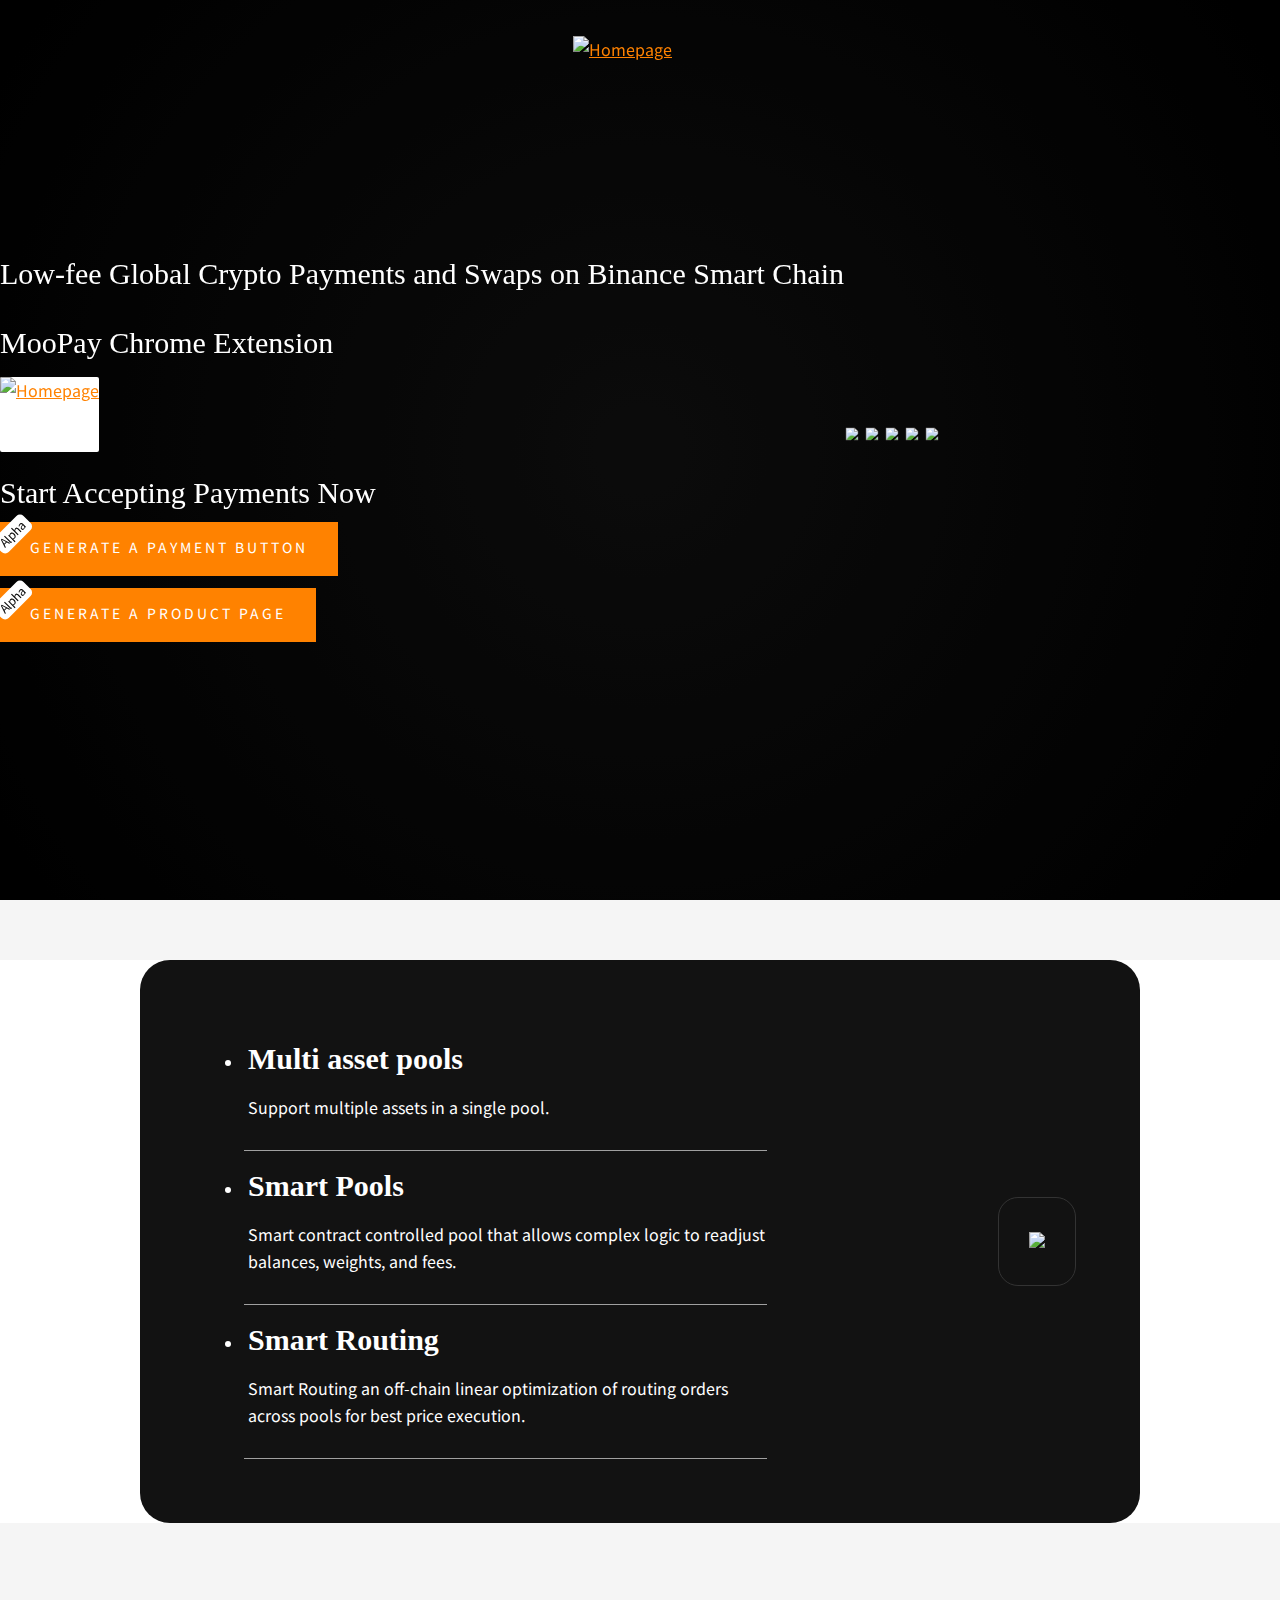
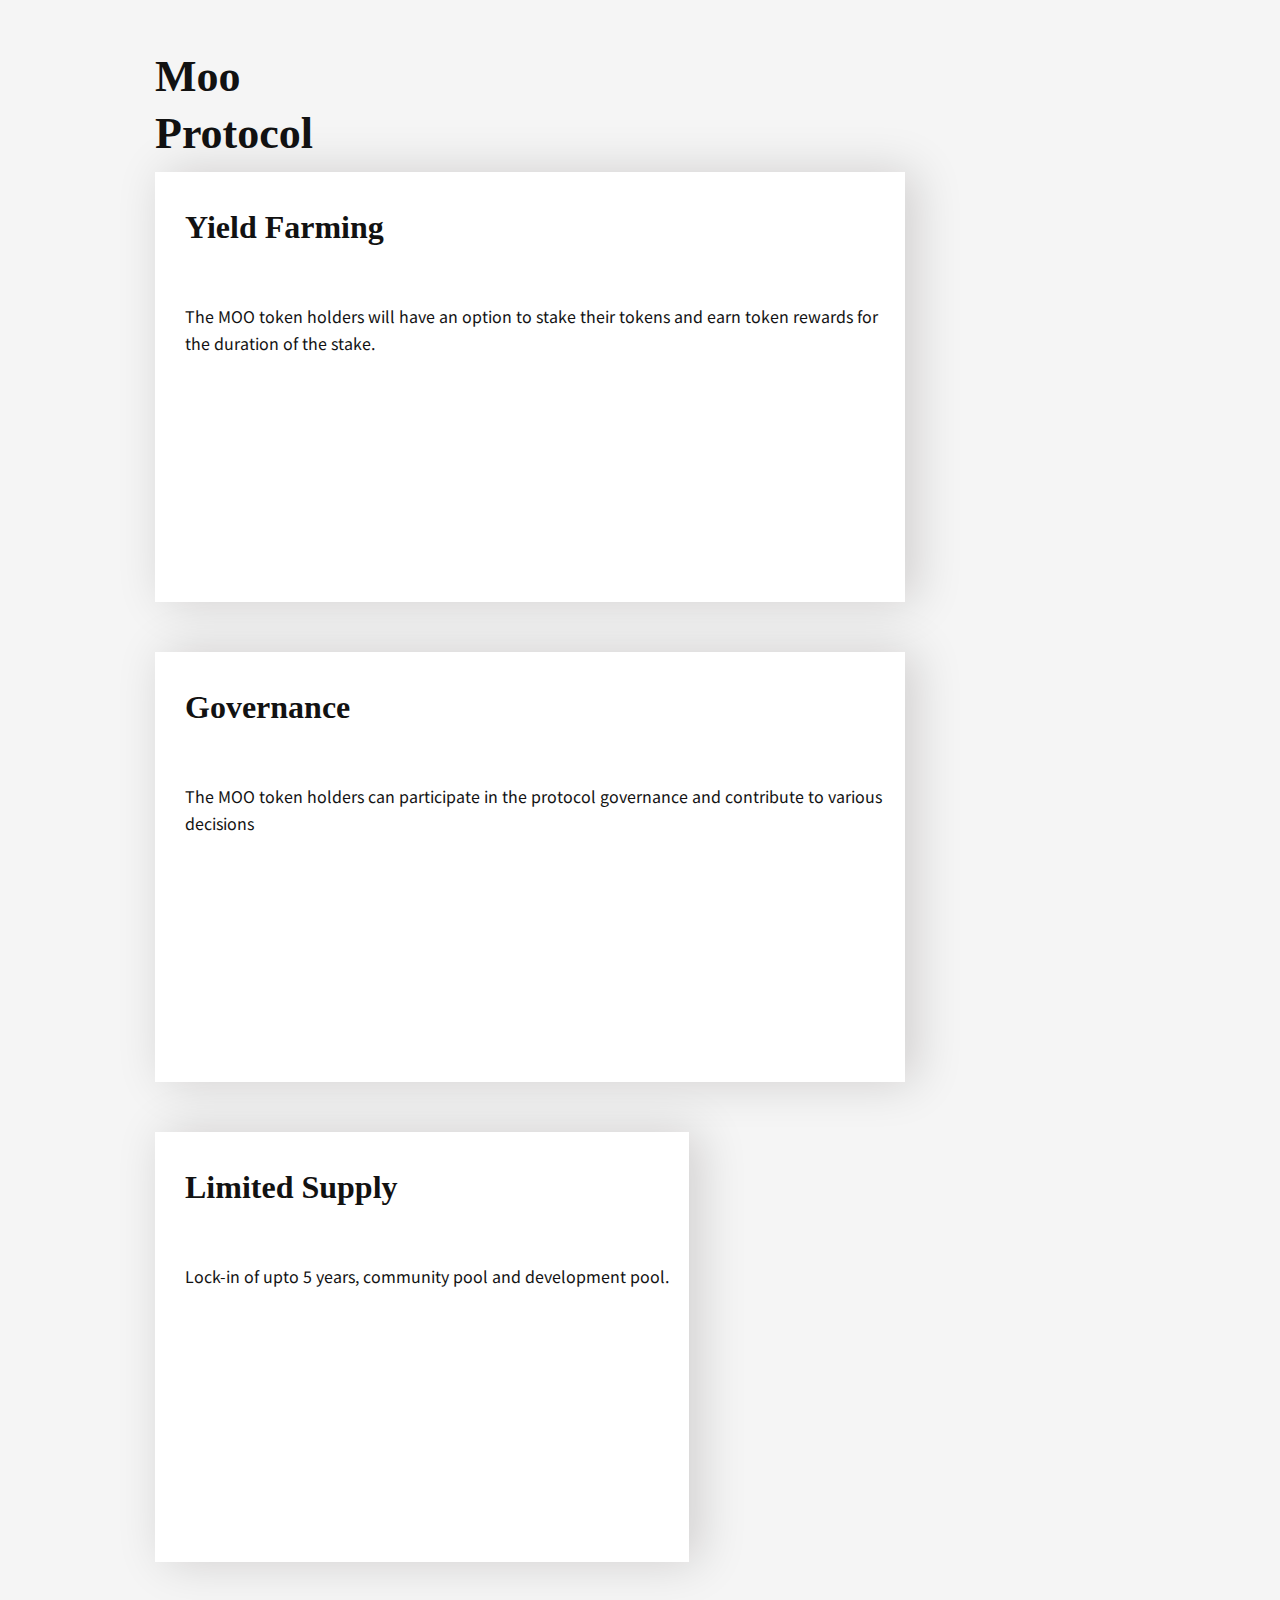
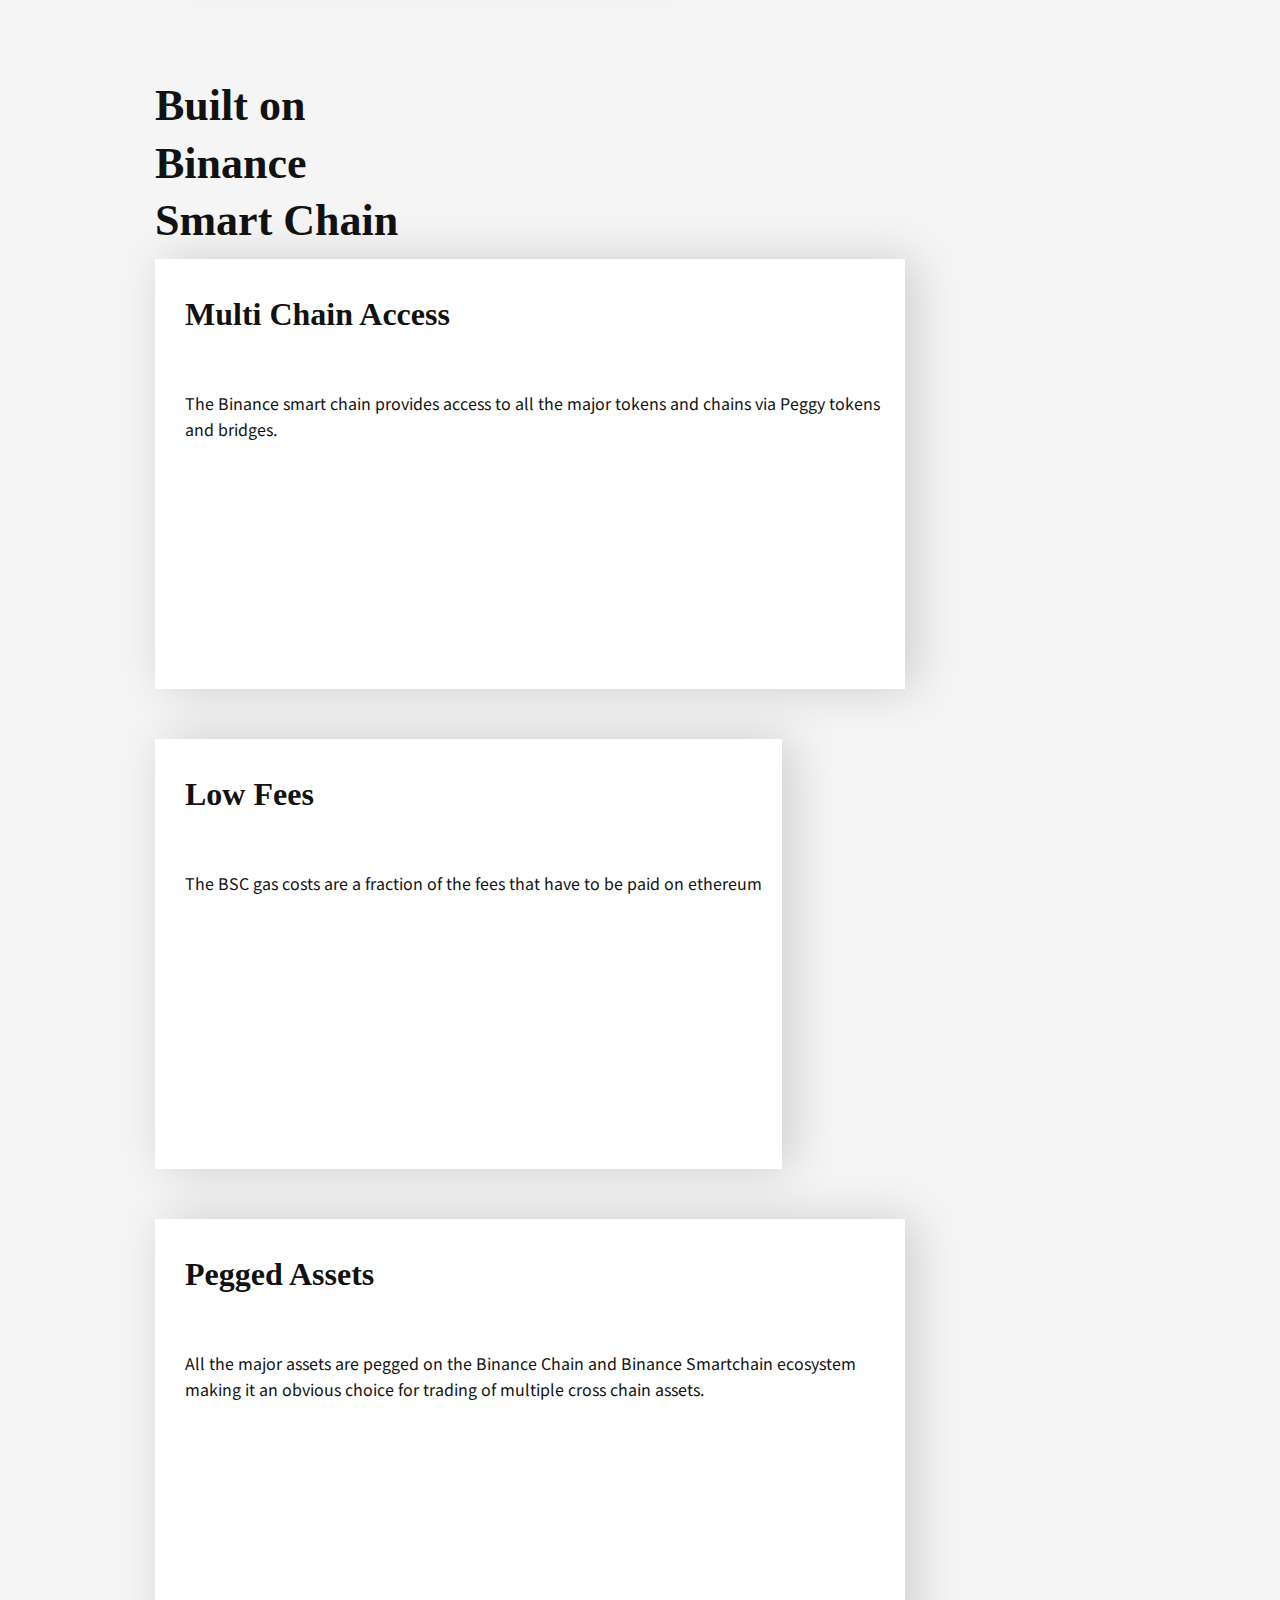
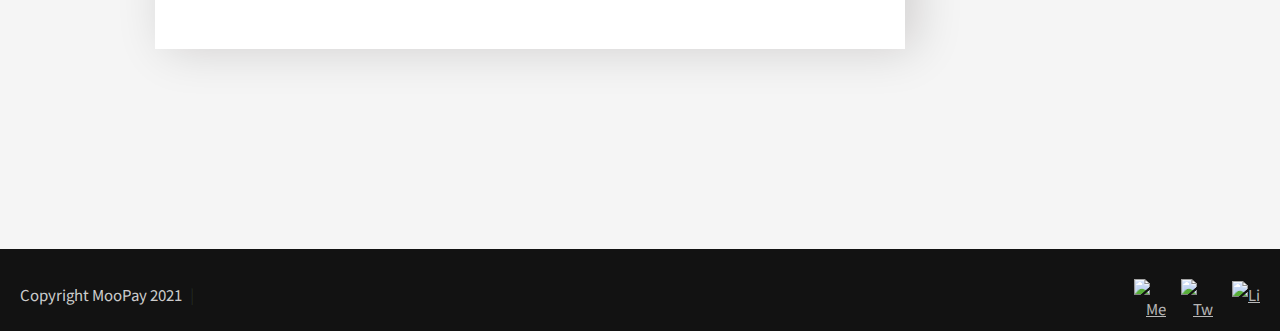
==== commit 0b90c5f4: "new page" ====
--- a/index.html
+++ b/index.html
@@ -157,30 +157,36 @@
                         <h2>Moo Protocol</h2>
                     </div>
                 </div>
-                <div class="mooToken__content">
-                    <div class="mooToken__card card-1 col-four">
-                        <h4 class="mooToken__card--title">
-                            Yield Farming
-                        </h4>
-                        <p class="mooToken__card--desc">
-                            The MOO token holders will have an option to stake their tokens and earn token rewards for the duration of the stake.
-                        </p>
-                    </div>
-                    <div class="mooToken__card card-2 col-four">
-                        <h4 class="mooToken__card--title">
-                            Governance
-                        </h4>
-                        <p class="mooToken__card--desc">
-                            The MOO token holders can participate in the protocol governance and contribute to various decisions
-                        </p>
-                    </div>
-                    <div class="mooToken__card card-3 col-four">
-                        <h4 class="mooToken__card--title">
-                            Limited Supply
-                        </h4>
-                        <p class="mooToken__card--desc">
-                            Lock-in of upto 5 years, community pool and development pool.
-                        </p>
+                <div class="mooToken__content row">
+                    <div class="col-four md-six mob-full">
+                        <div class="mooToken__card">
+                            <h4 class="mooToken__card--title">
+                                Yield Farming
+                            </h4>
+                            <p class="mooToken__card--desc">
+                                The MOO token holders will have an option to stake their tokens and earn token rewards for the duration of the stake.
+                            </p>
+                        </div>
+                    </div>
+                    <div class="col-four md-six mob-full">
+                        <div class="mooToken__card">
+                            <h4 class="mooToken__card--title">
+                                Governance
+                            </h4>
+                            <p class="mooToken__card--desc">
+                                The MOO token holders can participate in the protocol governance and contribute to various decisions
+                            </p>
+                        </div>
+                    </div>
+                    <div class="col-four md-six mob-full">
+                        <div class="mooToken__card">
+                            <h4 class="mooToken__card--title">
+                                Limited Supply
+                            </h4>
+                            <p class="mooToken__card--desc">
+                                Lock-in of upto 5 years, community pool and development pool.
+                            </p>
+                        </div>
                     </div>
                 </div>
             </div>
@@ -189,30 +195,36 @@
                 <div class="mooToken__heading">
                     <h2>Built on Binance Smart Chain</h2>
                 </div>
-                <div class="mooToken__content">
-                    <div class="mooToken__card card-4 col-four">
-                        <h4 class="mooToken__card--title">
-                            Multi Chain Access
-                        </h4>
-                        <p class="mooToken__card--desc">
-                            The Binance smart chain provides access to all the major tokens and chains via Peggy tokens and bridges.
-                        </p>
-                    </div>
-                    <div class="mooToken__card card-5 col-four">
-                        <h4 class="mooToken__card--title">
-                            Low Fees
-                        </h4>
-                        <p class="mooToken__card--desc">
-                            The BSC gas costs are a fraction of the fees that have to be paid on ethereum
-                        </p>
-                    </div>
-                    <div class="mooToken__card card-6 col-four">
-                        <h4 class="mooToken__card--title">
-                            Pegged Assets
-                        </h4>
-                        <p class="mooToken__card--desc">
-                            All the major assets are pegged on the Binance Chain and Binance Smartchain ecosystem making it an obvious choice for trading of multiple cross chain assets.
-                        </p>
+                <div class="mooToken__content row">
+                    <div class="col-four md-six mob-full">
+                        <div class="mooToken__card">
+                            <h4 class="mooToken__card--title">
+                                Multi Chain Access
+                            </h4>
+                            <p class="mooToken__card--desc">
+                                The Binance smart chain provides access to all the major tokens and chains via Peggy tokens and bridges.
+                            </p>
+                        </div>
+                    </div>
+                    <div class="col-four md-six mob-full">
+                        <div class="mooToken__card">
+                            <h4 class="mooToken__card--title">
+                                Low Fees
+                            </h4>
+                            <p class="mooToken__card--desc">
+                                The BSC gas costs are a fraction of the fees that have to be paid on ethereum
+                            </p>
+                        </div>
+                    </div>
+                    <div class="col-four md-six mob-full">
+                        <div class="mooToken__card">
+                            <h4 class="mooToken__card--title">
+                                Pegged Assets
+                            </h4>
+                            <p class="mooToken__card--desc">
+                                All the major assets are pegged on the Binance Chain and Binance Smartchain ecosystem making it an obvious choice for trading of multiple cross chain assets.
+                            </p>
+                        </div>
                     </div>
                 </div>
             </div>
--- a/css/main.css
+++ b/css/main.css
@@ -59,10 +59,10 @@
 body {
   background: #f5f5f5;
   font-family: "Noto Sans JP", sans-serif;
-  font-size: 1.7rem;
+  font-size: 1.6rem;
   font-style: normal;
   font-weight: normal;
-  line-height: 1.765;
+  line-height: 1.65;
   color: #757575;
   margin: 0;
   padding: 0;
@@ -96,7 +96,7 @@
  * ------------------------------------------------------------------- */
 h1, h2, h3, h4, h5, h6, .h1, .h2, .h3, .h4, .h5, .h6 {
   font-family: "domine-regular", serif;
-  color: #ffffff;
+  color: #121212;
   font-style: normal;
   font-weight: normal;
   text-rendering: optimizeLegibility;
@@ -377,6 +377,35 @@
   left: -17px;
   top: 11px;
   vertical-align: middle;
+}
+
+ul.checklist{
+
+	color: #121212;
+	font-size: 16px;
+	line-height: 200%;
+}
+ul.checklist li{
+
+	display: list-item;
+	list-style: none;
+	padding: 0 0 0 .8rem;
+	position: relative;
+}
+ul.checklist li::before {
+  content: "";
+  display: inline-block;
+  -webkit-transform: rotate(45deg) translate(7px,2px);
+  -ms-transform: rotate(45deg) translate(7px,2px);
+  transform: rotate(45deg) translate(7px,2px);
+  border: 2px solid #ff8200;
+  border-left: 0;
+  border-top: 0;
+  width: 6px;
+  height: 12px;
+  position: absolute;
+  left: -17px;
+  top: 3px;
 }
 
 dt {
@@ -625,7 +654,9 @@
 input[type="button"] {
   display: inline-block;
   font-family: "Noto Sans JP", sans-serif;
-  font-size: 1.2rem;
+  /*font-size: 1.2rem;*/
+  font-size: 1.4rem;
+  border-radius: 0;
   text-transform: uppercase;
   letter-spacing: .3rem;
   height: 5.4rem;
@@ -670,6 +701,19 @@
 button.full-width {
   width: 100%;
   margin-right: 0;
+}
+
+.link,
+button.link {
+  text-decoration: none !important;
+  font-size: 1.6rem;
+}
+.link i,
+button.link i{
+
+	vertical-align: middle;
+	font-size: 130%;
+	margin-left: 10px;
 }
 
 .btn--pill,
@@ -940,6 +984,10 @@
   margin-top: 6.6rem;
   margin-right: 15%;
 }
+.home-content__text h2{
+
+	color: #ffffff;
+}
 
 .home-content__subscribe {
   max-width: 420px;
@@ -1815,6 +1863,7 @@
 }
 .mooSwap__content--item h2{
   font-weight: bold;
+  color: #ffffff;
 }
 .mooSwap__content--item p{
   color: #ffffff;
@@ -1844,6 +1893,7 @@
   /*overflow: hidden;*/
   display: flex;
   align-items: flex-start;
+  flex-wrap: wrap;
   margin-bottom: 50px;
 }
 .mooToken__heading{
@@ -1851,7 +1901,6 @@
   padding: 0 15px;
 }
 .mooToken__heading h2{
-  color: #121212;
   font-weight: bold;
   font-size: 44px;
   margin-bottom: 10px;
@@ -1865,6 +1914,7 @@
   padding: 0 15px;
   display: flex;
   justify-content: flex-start;
+  flex-wrap: wrap;
 }
 
 .mooToken__card__panel{
@@ -1873,11 +1923,12 @@
 }
 
 .mooToken__card{
-  padding: 40px 20px 40px 40px;
+  padding: 30px 20px 40px 30px;
   background-color: #fff;
-  min-width: 300px;
+  /*min-width: 300px;*/
+  /*width: 100%;*/
   min-height: 360px;
-  margin: auto 15px 50px;
+  margin: auto 0px 50px;
   box-shadow: 10px 0px 45px 0px rgb(17 5 0 / 16%);
 }
 
@@ -1901,7 +1952,6 @@
 }
 
 .mooToken__card--title{
-  color: #121212;
   font-weight: bold;
   font-size: 32px;
   margin-bottom: 10px;
@@ -1910,6 +1960,10 @@
 .mooToken__card--desc{
   color: #121212;
   margin-bottom: 0;
+}
+.mooToken__card--action{
+	/*position: absolute;
+	bottom: 20px;*/
 }
 
 .mooToken__card{
@@ -2002,10 +2056,114 @@
 
 
 
-
-
-
-
-
-
-
+/* ------------------------------------------------------------------- 
+ * Payments
+ * ------------------------------------------------------------------- */
+
+.paymentsHero{
+
+
+}
+
+.paymentsHero h1 {
+  font-size: 5rem;
+  line-height: 1.219;
+  margin-top: 0;
+  margin-bottom: 3rem;
+  color: #FFFFFF;
+  letter-spacing: 0;
+}
+
+.paymentsHero p {
+  margin-top: 30px;
+}
+
+
+.text-center{
+  text-align: center;
+}
+
+.heading{
+
+  padding-bottom: 80px;
+  max-width: 840px;
+  margin: auto;
+}
+.heading p{
+  color: #444444;
+}
+.heading span{
+
+	color: #ff8200;
+}
+.heading h2, h2.heading{
+
+  font-weight: bold;
+  font-size: 4rem;
+  line-height: 1.4;
+}
+.heading h3, h3.heading{
+
+  /*font-weight: bold;*/
+  font-size: 3rem;
+  line-height: 1.4;
+}
+
+
+
+
+
+.text-gradient{
+  background-image: linear-gradient(125deg ,#f0be41 10%,#d4652c 85%);
+  -webkit-background-clip: text;
+  -webkit-text-fill-color: transparent;
+  line-height: 120%;
+}
+
+.paymentsAbout{
+
+  padding: 80px 0 60px;
+  position: relative;
+  /*border-bottom: 1px solid #f0f0f0;*/
+}
+
+.payments .container{
+	max-width: 1110px;
+}
+
+.payments .mooToken__card{
+	min-height: 340px;
+}
+.payments .mooToken__card--desc{
+	font-size: 15px;
+}
+
+
+
+.paymentsDark{
+	/*background-color: #ff8200;*/
+	background-color: #121212;
+}
+
+.paymentsDark .mooToken__card{
+	color: #484848;
+	border: 1px solid #484848;
+	background: none;
+}
+.paymentsDark .mooToken__card--title{
+	color: #ffffff;
+}
+.paymentsDark .mooToken__card--desc{
+	color: #9a9a9a;
+}
+
+
+
+
+
+
+
+
+
+
+
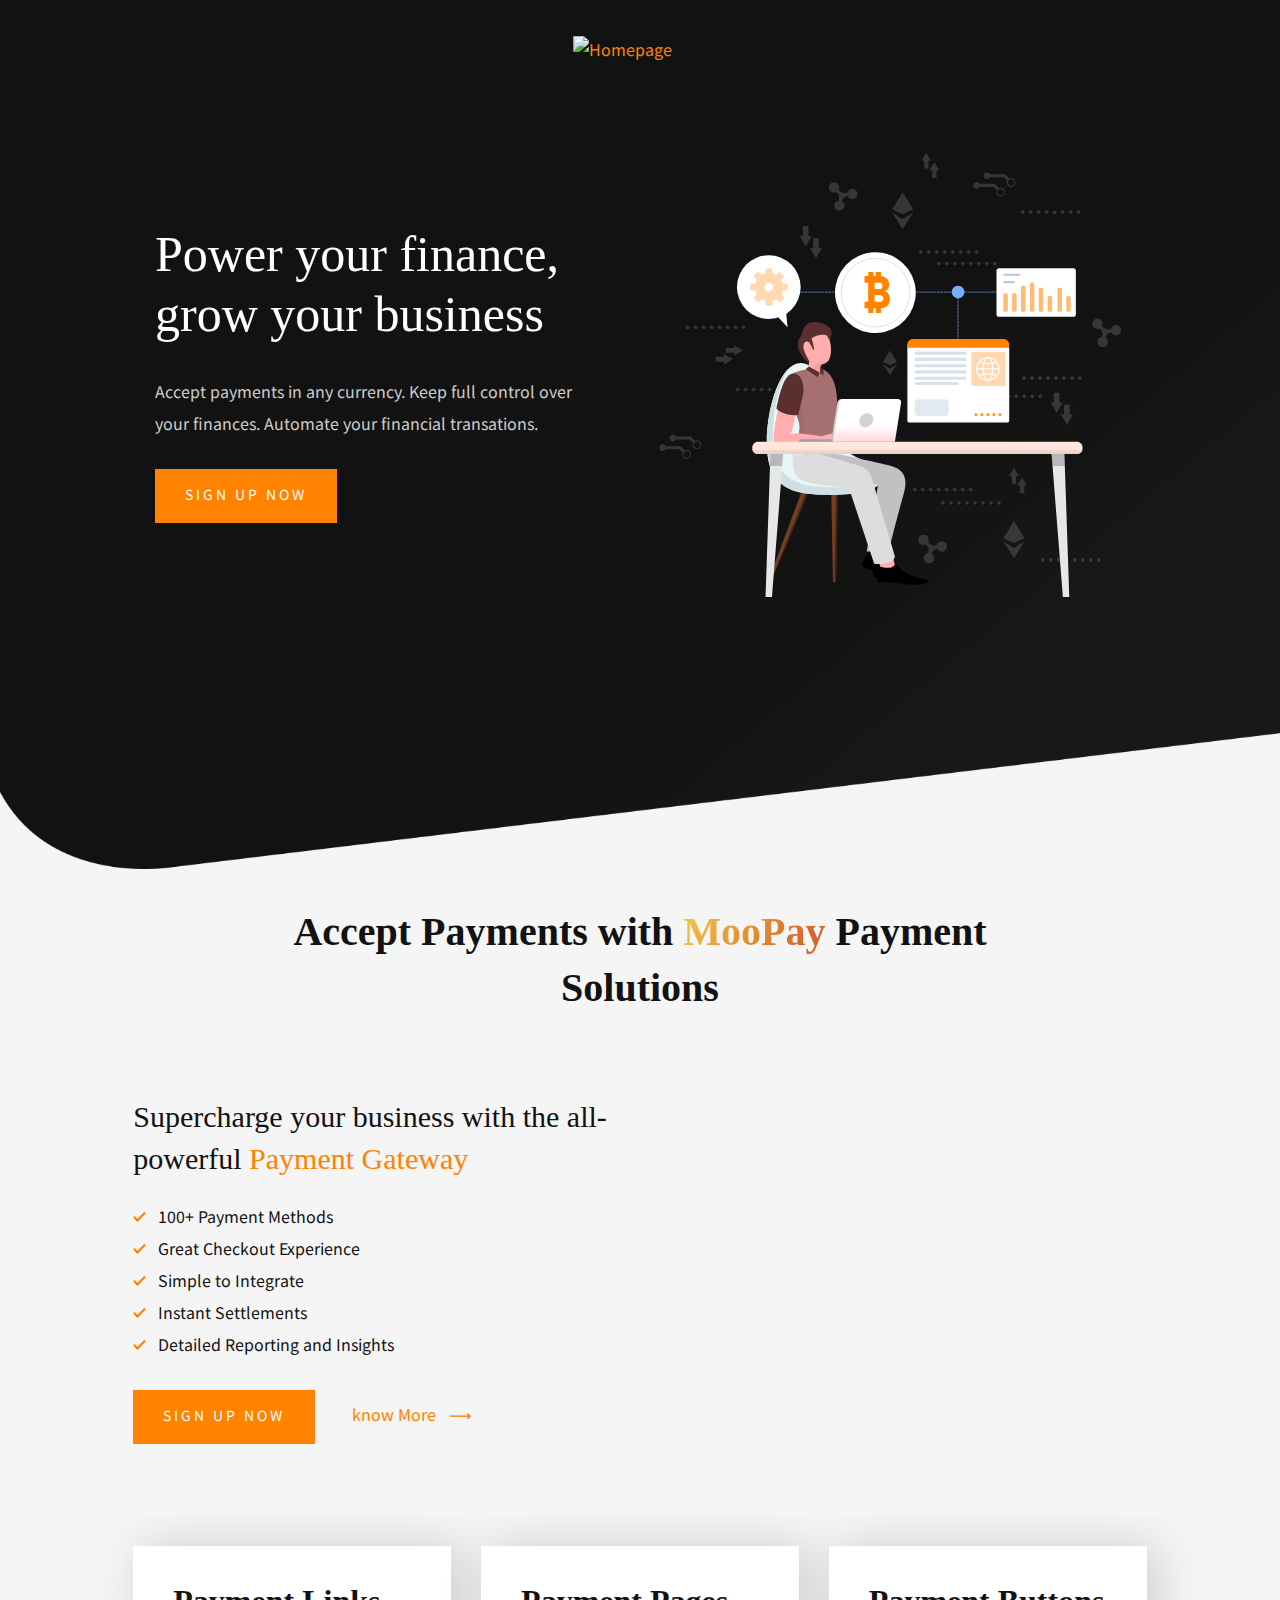
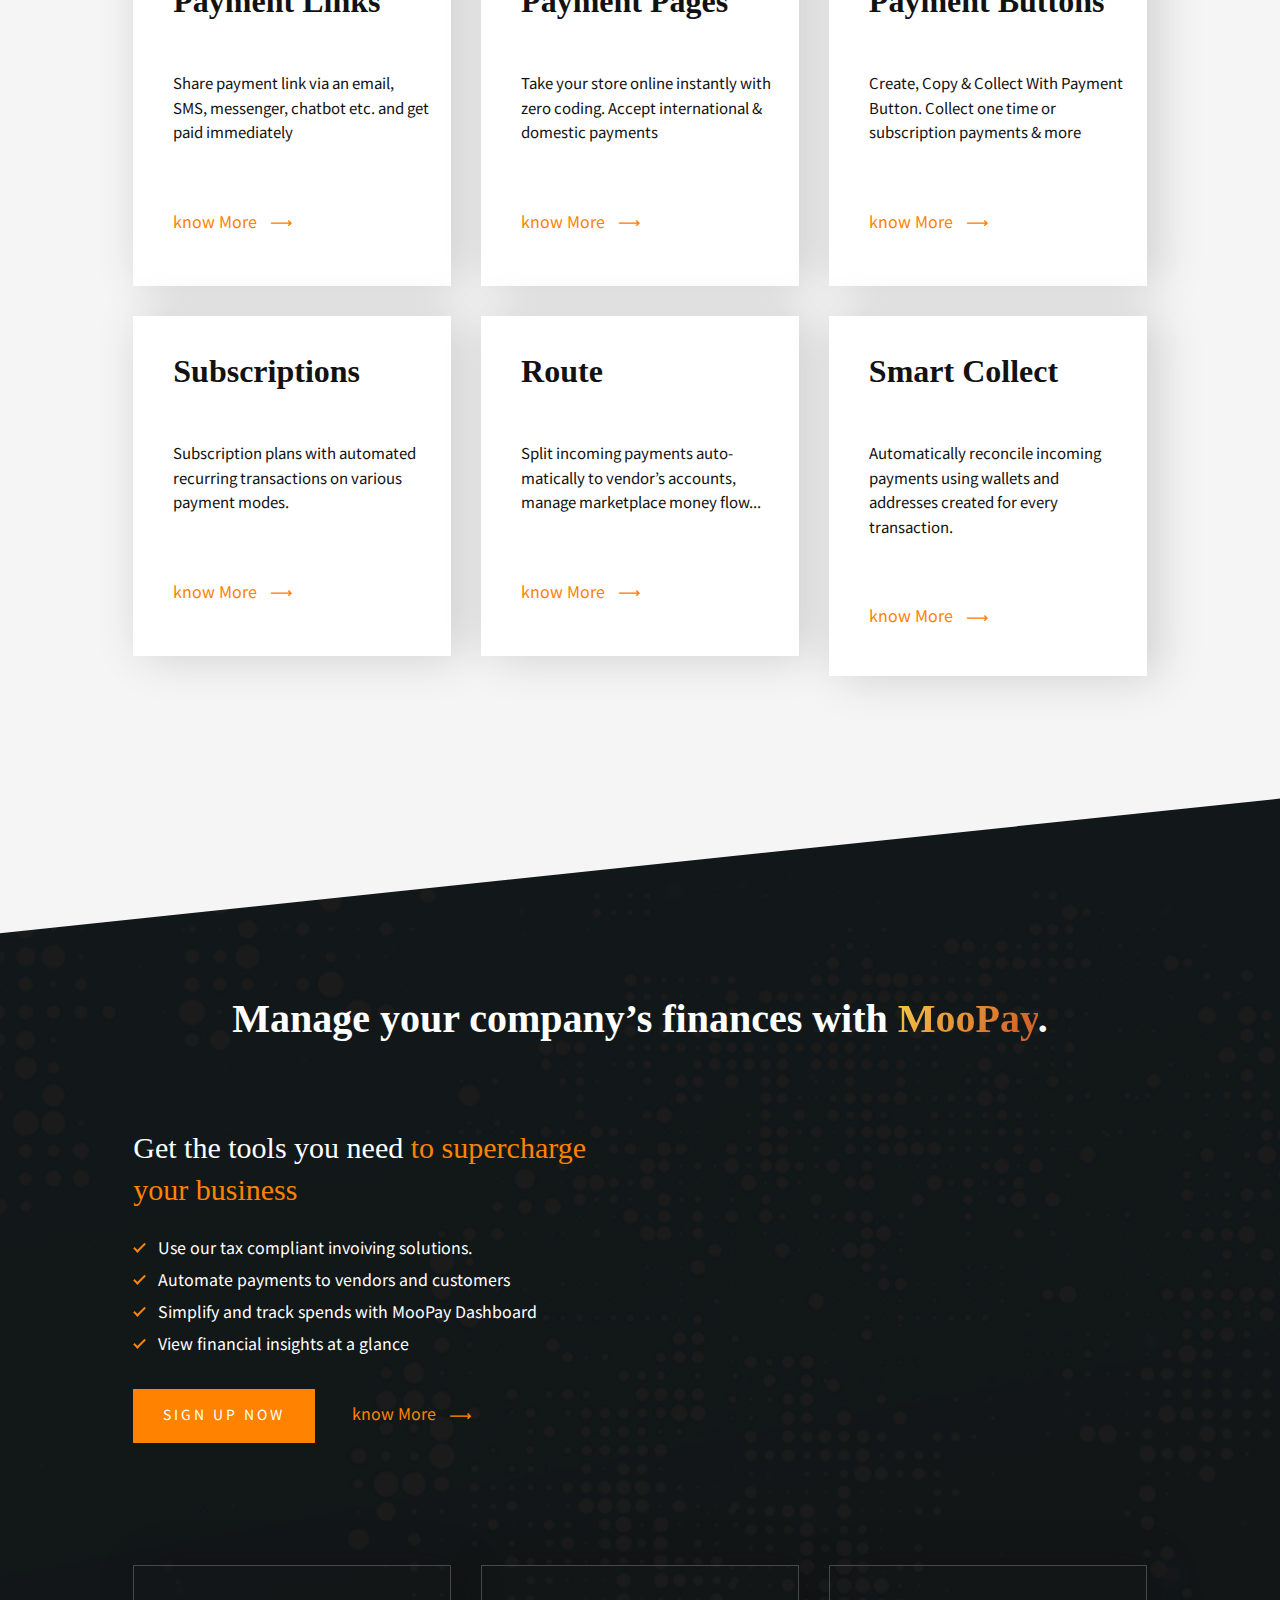
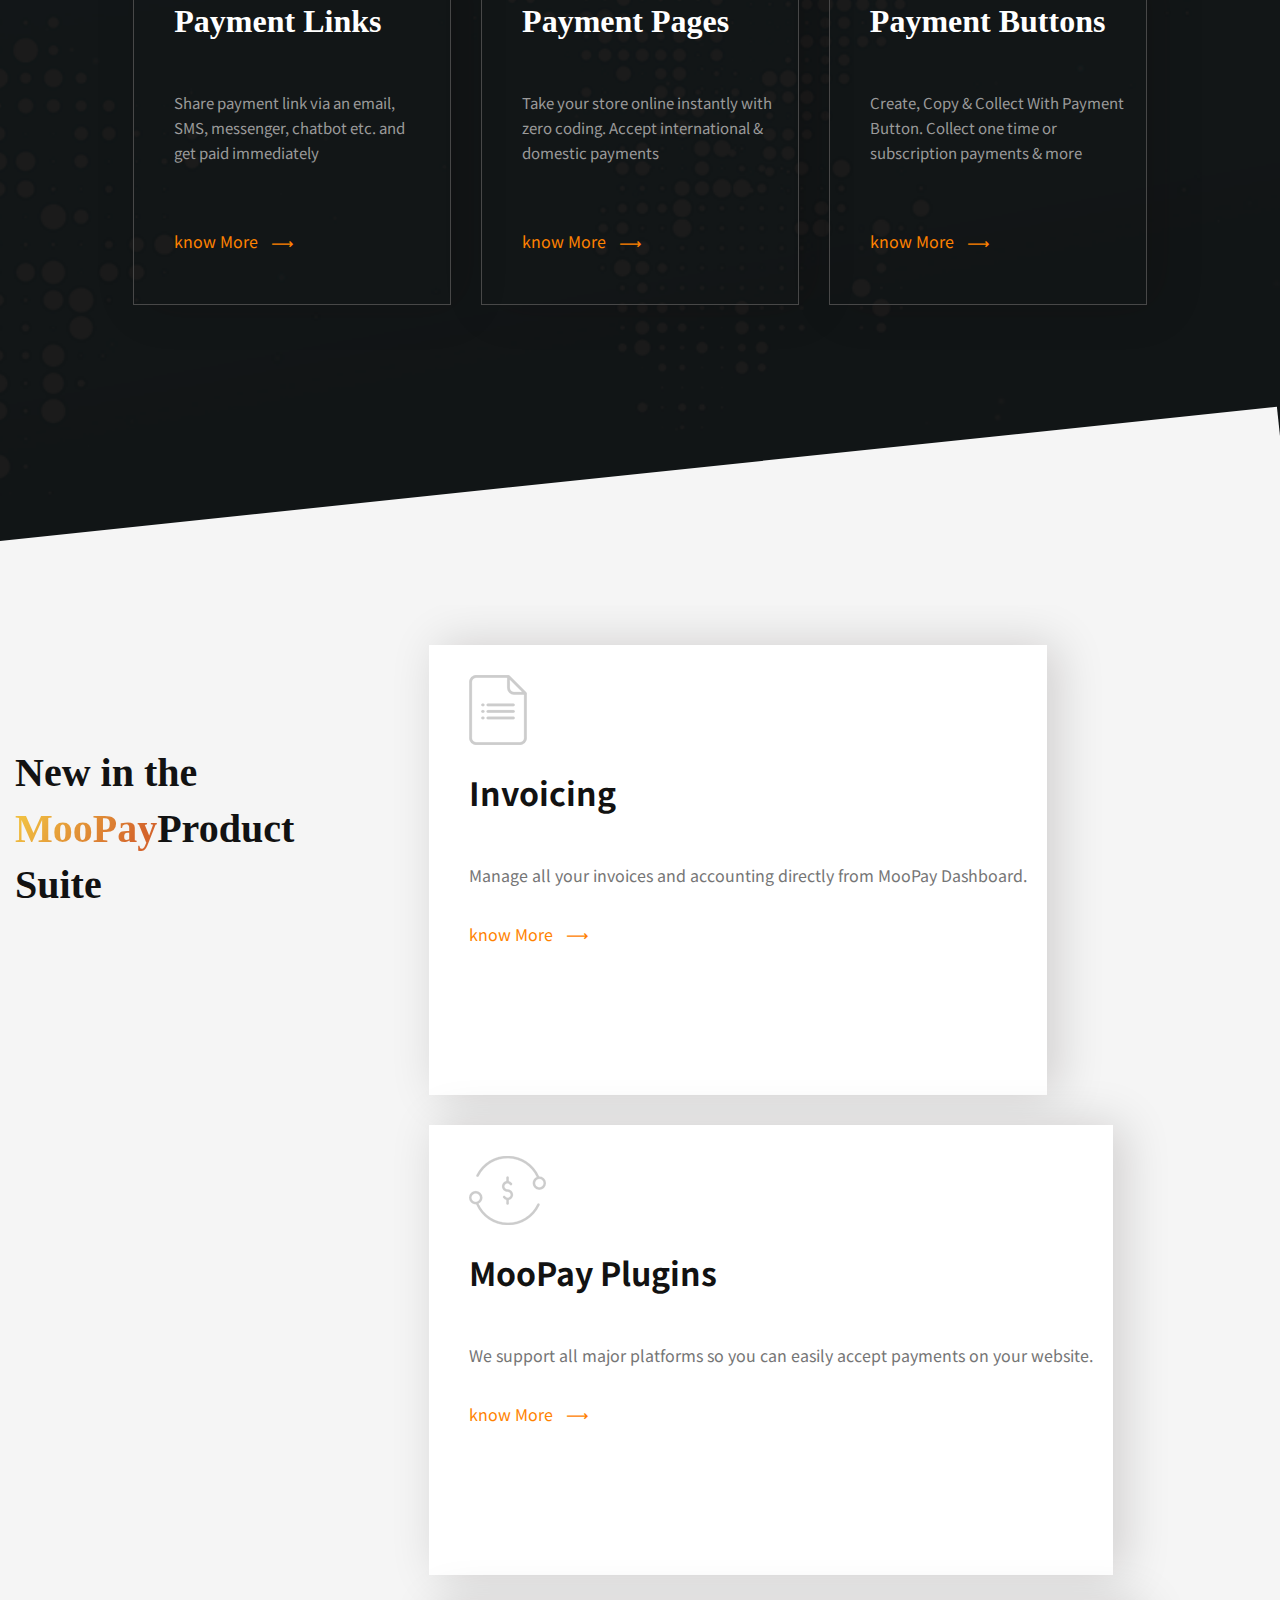
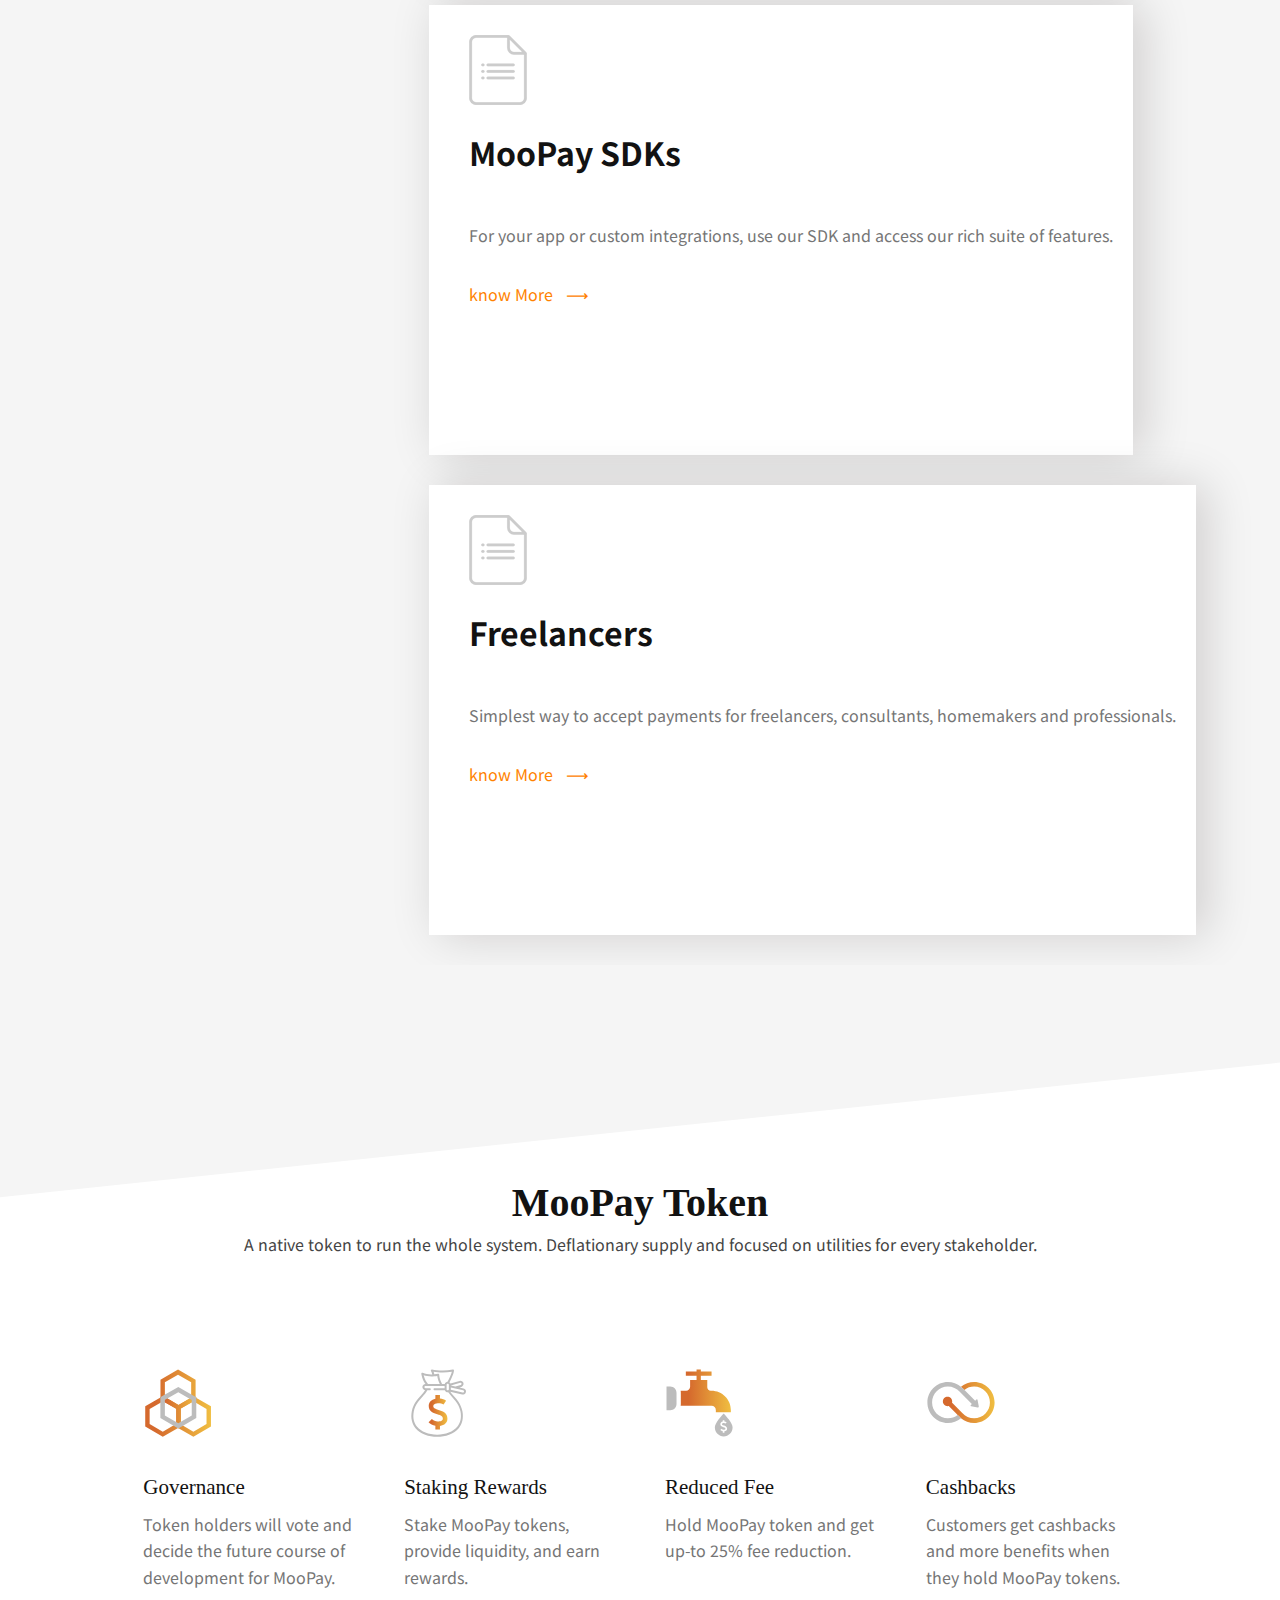
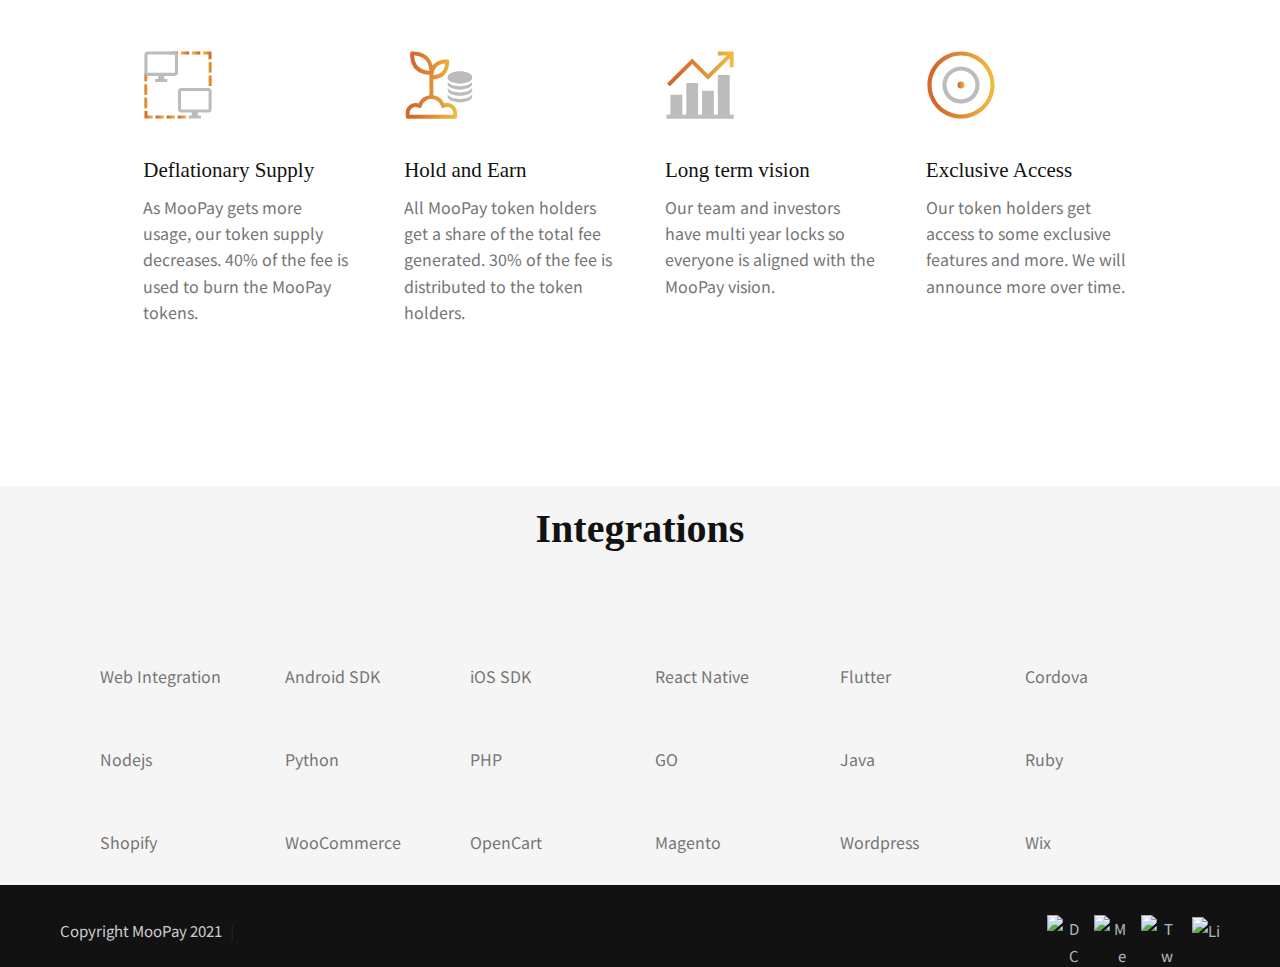
==== commit 64758c64: "moo token icons" ====
--- a/index.html
+++ b/index.html
@@ -5,7 +5,7 @@
     <!--- basic page needs
     ================================================== -->
     <meta charset="utf-8">
-    <title>MooPay - Pay for Everything with Any Currency</title>
+    <title>MooPay - Payments and Business Solutions for Commerce</title>
     <meta name="description" content="Pay for Everything with Any Currency">
     <meta name="author" content="">
 
@@ -15,8 +15,14 @@
 
     <!-- CSS
     ================================================== -->
-    <link rel="stylesheet" href="https://moopay.live/css/base.css">
+    <!-- <link rel="stylesheet" href="https://stackpath.bootstrapcdn.com/bootstrap/4.4.1/css/bootstrap.min.css" integrity="sha384-Vkoo8x4CGsO3+Hhxv8T/Q5PaXtkKtu6ug5TOeNV6gBiFeWPGFN9MuhOf23Q9Ifjh" crossorigin="anonymous"> -->
+
+    <!-- Flat Icon -->
+    <link rel="stylesheet" href="fonts/icon/flaticon.css">
+
+    <!-- <link rel="stylesheet" href="https://moopay.live/css/base.css"> -->
     <!-- <link rel="stylesheet" href="https://moopay.live/css/main.css"> -->
+    <link rel="stylesheet" href="css/base.css">
     <link rel="stylesheet" href="css/main.css">
 
     <link rel="preconnect" href="https://fonts.gstatic.com">
@@ -59,20 +65,20 @@
 
 </head>
 
-<body class="home-2 pace-done" data-gr-c-s-loaded="true"><div class="pace  pace-inactive"><div class="pace-progress" style="transform: translate3d(100%, 0px, 0px);" data-progress-text="100%" data-progress="99">
+<body class="payments pace-done" data-gr-c-s-loaded="true"><div class="pace  pace-inactive"><div class="pace-progress" style="transform: translate3d(100%, 0px, 0px);" data-progress-text="100%" data-progress="99">
   <div class="pace-progress-inner"></div>
 </div>
 <div class="pace-activity"></div></div>
 
     <!-- home
     ================================================== -->
-    <main class="s-home s-home--particles">
-
-        <div id="particles-js" class="home-particles"><canvas class="particles-js-canvas-el" style="width: 100%; height: 100%;" width="1747" height="952"></canvas></div>
+    <main class="paymentsHero">
+
+
         
-        <div class="gradient-overlay"></div>
-
-        <div class="home-content" style="padding-bottom: 140px;">
+        <!-- <div class="gradient-overlay"></div> -->
+
+        <div class="" style="padding-bottom: 140px;">
 
             <div class="home-logo">
                 <a href="https://moopay.live/">
@@ -84,35 +90,19 @@
 
                 <div class="col-six home-content__text">
 
-                    <h1>Low-fee Global Crypto Payments and Swaps on Binance Smart Chain</h1>
-                    <!-- <h3>in any currency using a single blockchain wallet.</h3> -->
-
-                    <h2>MooPay Chrome Extension</h2>
-                    <a href="https://chrome.google.com/webstore/detail/moomask/bpdlhmabpffipmcocajlchafkhafpnkk" class="download-btn">
-                        <img src="https://moopay.live/img/chrome-store.png" alt="Homepage">
-                    </a>
-
-                    <h2>Start Accepting Payments Now</h2>
+                    <h1>Power your finance, <br>grow your business</h1>
+
+                    <p>Accept payments in any currency. Keep full control over your finances. Automate your financial transations.</p>
+
                     <div class="btn-panel">
-                        <div class="has-badge-alpha">
-                            <a href="https://pay.moopay.live/" class="btn">Generate a Payment Button</a>
-                            <span class="badge-alpha">Alpha</span>
-                        </div>
-                        <div  class="has-badge-alpha">
-                            <a href="https://pay.moopay.live/boarding/product" class="btn">Generate a Product Page</a>
-                            <span class="badge-alpha">Alpha</span>
-                        </div>
+                        <a href="https://testnet.moopay.live/" class="btn">Sign Up Now</a>
                     </div>                    
                     <!-- end home-content__text -->
                 </div>
 
                 <div class="col-six home-content__counter">
-                    <div class="screenshots-slider">
-                        <img src="https://moopay.live/img/screenshots/ScreenShot-1.png">
-                        <img src="https://moopay.live/img/screenshots/ScreenShot-2.png">
-                        <img src="https://moopay.live/img/screenshots/ScreenShot-3.png">
-                        <img src="https://moopay.live/img/screenshots/ScreenShot-4.png">
-                        <img src="https://moopay.live/img/screenshots/ScreenShot-5.png">
+                    <div class="image-wrapper">
+                        <img src="img/Asset-main.svg" alt="">
                     </div>
                 </div>  <!-- end home-content__counter -->
 
@@ -122,122 +112,551 @@
 
     </main> <!-- end s-home -->
 
-    <div class="mooSwap" >
+
+    <div class="paymentsAbout" style="margin-top: -60px">
         <div class="container">
-            <div class="col-full">
-                <div class="mooSwap__content__main">
-                    <ul class="mooSwap__content">
-                        <li class="mooSwap__content--item">
-                            <h2>Multi asset pools</h2>
-                            <p>Support multiple assets in a single pool.</p>
-                        </li>
-                        <li class="mooSwap__content--item">
-                            <h2>Smart Pools</h2>
-                            <p>Smart contract controlled pool that allows complex logic to readjust balances, weights, and fees.</p>
-                        </li>
-                        <li class="mooSwap__content--item">
-                            <h2>Smart Routing</h2>
-                            <p>Smart Routing an off-chain linear optimization of routing orders across pools for best price execution.</p>
-                        </li>
-                    </ul>
-                    <div class="mooSwap__calc">
-                        <img src="https://moopay.live/img/swap-dark.png">
-                    </div>
-                </div>
+            <div class="heading text-center">
+                <h2>Accept Payments with <span class="text-gradient">MooPay</span> Payment Solutions</h2>
+                <!-- <h3>Accept Payments with <span class="text-gradient">Moo</span> Payment Suite</h3> -->
+            </div>
+            
+            <div class="row single-block">
+                <div class="col-six">
+                    <div class="text">
+                        <h3 class="heading" style="padding-bottom: 20px;">
+                            Supercharge your business with the all-powerful 
+                            <span>Payment Gateway</span>
+                            <!-- <span class="text-gradient">Payment Gateway</span> -->
+                        </h3>
+                        <ul class="checklist">
+                            <li>100+ Payment Methods</li>
+                            <li>Great Checkout Experience</li>
+                            <li>Simple to Integrate</li>
+                            <li>Instant Settlements</li>
+                            <li>Detailed Reporting and Insights</li>
+                        </ul>
+                        <a href="#" class="btn m-0">Sign up Now</a>
+                        <a href="#" class="link ml-3">know More <i class="flaticon-right-thin"></i></a>
+                    </div> <!-- /.text -->
+                </div> <!-- /.col- -->
+                <div class="col-six img-box"><div><img src="images/shape/1.png" alt=""></div></div>
             </div>
         </div>
     </div>
 
 
-    <div class="mooToken">
+    <div class="mooToken p-0">
         <div class="container">
-            <div class="mooToken__content__main">
-                <div class="mooToken__heading">
-                    <div class="mooToken__heading__main">
-                        <h2>Moo Protocol</h2>
-                    </div>
-                </div>
-                <div class="mooToken__content row">
+            <div class="mooToken__content__main row">
+                <div class="col-four md-six mob-full mt-3 md-mt-0">
+                    <div class="mooToken__card">
+                        <h4 class="mooToken__card--title">
+                            Payment Links
+                        </h4>
+                        <p class="mooToken__card--desc">
+                            Share payment link via an email, SMS, messenger, chatbot etc. and get paid immediately
+                        </p>
+                        <div class="mt-6">
+                            <a href="#" class="link">know More <i class="flaticon-right-thin"></i></a>
+                        </div>
+                    </div>
+                </div>
+                <div class="col-four md-six mob-full mt-3 md-mt-0">
+                    <div class="mooToken__card">
+                        <h4 class="mooToken__card--title">
+                            Payment Pages
+                        </h4>
+                        <p class="mooToken__card--desc">
+                            Take your store online instantly with zero coding. Accept international & domestic payments
+                        </p>
+                        <div class="mt-6">
+                            <a href="#" class="link">know More <i class="flaticon-right-thin"></i></a>
+                        </div>
+                    </div>
+                </div>
+                <div class="col-four md-six mob-full mt-3 md-mt-0">
+                    <div class="mooToken__card">
+                        <h4 class="mooToken__card--title">
+                            Payment Buttons
+                        </h4>
+                        <p class="mooToken__card--desc">
+                            Create, Copy & Collect With Payment Button. Collect one time or subscription payments & more
+                        </p>
+                        <div class="mt-6">
+                            <a href="#" class="link">know More <i class="flaticon-right-thin"></i></a>
+                        </div>
+                    </div>
+                </div>
+                <div class="col-four md-six mob-full">
+                    <div class="mooToken__card">
+                        <h4 class="mooToken__card--title">
+                            Subscriptions
+                        </h4>
+                        <p class="mooToken__card--desc">
+                            Subscription plans with automated recurring transactions on various payment modes.
+                        </p>
+                        <div class="mt-6">
+                            <a href="#" class="link">know More <i class="flaticon-right-thin"></i></a>
+                        </div>
+                    </div>
+                </div>
+                <div class="col-four md-six mob-full">
+                    <div class="mooToken__card">
+                        <h4 class="mooToken__card--title">
+                            Route
+                        </h4>
+                        <p class="mooToken__card--desc">
+                            Split incoming payments auto- matically to vendor’s accounts, manage marketplace money flow...
+                        </p>
+                        <div class="mt-6">
+                            <a href="#" class="link">know More <i class="flaticon-right-thin"></i></a>
+                        </div>
+                    </div>
+                </div>
+                <div class="col-four md-six mob-full">
+                    <div class="mooToken__card">
+                        <h4 class="mooToken__card--title">
+                            Smart Collect
+                        </h4>
+                        <p class="mooToken__card--desc">
+                            Automatically reconcile incoming payments using wallets and addresses created for every transaction.
+                        </p>
+                        <div class="mt-6">
+                            <a href="#" class="link">know More <i class="flaticon-right-thin"></i></a>
+                        </div>
+                    </div>
+                </div>
+            </div>
+
+        </div>
+    </div>
+
+    <div class="paymentsDark bgSkew">
+        <div class="paymentsAbout">
+            <div class="container">
+                <div class="heading text-center">
+                    <h2 class="white">
+                        Manage your company’s finances with <span class="text-gradient">MooPay</span>.
+                    </h2>
+                </div>
+                
+                <div class="row single-block">
+                    <div class="col-six">
+                        <div class="text">
+                            <h3 class="heading white" style="padding-bottom: 20px;">
+                                Get the tools you need 
+                                <span>to supercharge your business</span>
+                                <!-- <span class="text-gradient">Payment Gateway</span> -->
+                            </h3>
+                            <ul class="checklist white">
+                                <li>Use our tax compliant invoiving solutions.</li>
+                                <li>Automate payments to vendors and customers</li>
+                                <li>Simplify and track spends with MooPay Dashboard</li>
+                                <li>View financial insights at a glance</li>
+                            </ul>
+                            <a href="#" class="btn m-0">Sign up Now</a>
+                            <a href="#" class="link ml-3">know More <i class="flaticon-right-thin"></i></a>
+                        </div> <!-- /.text -->
+                    </div> <!-- /.col- -->
+                    <div class="col-six img-box"><div><img src="images/shape/1.png" alt=""></div></div>
+                </div>
+            </div>
+        </div>
+
+
+        <div class="mooToken">
+            <div class="container">
+                <div class="mooToken__content__main row">
                     <div class="col-four md-six mob-full">
                         <div class="mooToken__card">
                             <h4 class="mooToken__card--title">
-                                Yield Farming
+                                Payment Links
                             </h4>
                             <p class="mooToken__card--desc">
-                                The MOO token holders will have an option to stake their tokens and earn token rewards for the duration of the stake.
+                                Share payment link via an email, SMS, messenger, chatbot etc. and get paid immediately
                             </p>
+                            <div class="mt-6">
+                                <a href="#" class="link">know More <i class="flaticon-right-thin"></i></a>
+                            </div>
                         </div>
                     </div>
                     <div class="col-four md-six mob-full">
                         <div class="mooToken__card">
                             <h4 class="mooToken__card--title">
-                                Governance
+                                Payment Pages
                             </h4>
                             <p class="mooToken__card--desc">
-                                The MOO token holders can participate in the protocol governance and contribute to various decisions
+                                Take your store online instantly with zero coding. Accept international & domestic payments
                             </p>
+                            <div class="mt-6">
+                                <a href="#" class="link">know More <i class="flaticon-right-thin"></i></a>
+                            </div>
                         </div>
                     </div>
                     <div class="col-four md-six mob-full">
                         <div class="mooToken__card">
                             <h4 class="mooToken__card--title">
-                                Limited Supply
+                                Payment Buttons
                             </h4>
                             <p class="mooToken__card--desc">
-                                Lock-in of upto 5 years, community pool and development pool.
+                                Create, Copy & Collect With Payment Button. Collect one time or subscription payments & more
                             </p>
-                        </div>
-                    </div>
-                </div>
-            </div>
-
-            <div class="mooToken__content__main">
-                <div class="mooToken__heading">
-                    <h2>Built on Binance Smart Chain</h2>
-                </div>
-                <div class="mooToken__content row">
-                    <div class="col-four md-six mob-full">
-                        <div class="mooToken__card">
-                            <h4 class="mooToken__card--title">
-                                Multi Chain Access
-                            </h4>
-                            <p class="mooToken__card--desc">
-                                The Binance smart chain provides access to all the major tokens and chains via Peggy tokens and bridges.
-                            </p>
-                        </div>
-                    </div>
-                    <div class="col-four md-six mob-full">
-                        <div class="mooToken__card">
-                            <h4 class="mooToken__card--title">
-                                Low Fees
-                            </h4>
-                            <p class="mooToken__card--desc">
-                                The BSC gas costs are a fraction of the fees that have to be paid on ethereum
-                            </p>
-                        </div>
-                    </div>
-                    <div class="col-four md-six mob-full">
-                        <div class="mooToken__card">
-                            <h4 class="mooToken__card--title">
-                                Pegged Assets
-                            </h4>
-                            <p class="mooToken__card--desc">
-                                All the major assets are pegged on the Binance Chain and Binance Smartchain ecosystem making it an obvious choice for trading of multiple cross chain assets.
-                            </p>
-                        </div>
-                    </div>
-                </div>
-            </div>
+                            <div class="mt-6">
+                                <a href="#" class="link">know More <i class="flaticon-right-thin"></i></a>
+                            </div>
+                        </div>
+                    </div>
+                </div>
+
+            </div>
+        </div>
         </div>
     </div>
 
+
+    <!--
+    =====================================================
+        Our Work Progress
+    =====================================================
+    -->
+    <div class="our-work-progress">
+        <div class="main-wrapper clearfix">
+            <div class="section-title-wrapper clearfix">
+                <div class="theme-title heading mt-6">
+                    <h2>New in the <span class="text-gradient">MooPay</span>Product Suite</h2>
+                    <!-- <p>We put your ideas and thus your wishes in the form of a unique web project that inspires you and you customers.</p> -->
+
+                </div>
+            </div> <!-- /.section-title-wrapper -->
+            <div class="progress-slider-wrapper">
+                <div class="progress-slider">
+                    <div class="col-">
+                        <div class="mooToken__card">
+                            <div class="icon"><img src="img/icon/11.png" alt=""></div>
+                            <h2 class="mooToken__card--title">
+                                <b>Invoicing</b>
+                            </h2>
+                            <p>
+                                Manage all your invoices and accounting directly from MooPay Dashboard.
+                            </p>
+                            <div class="mt-3">
+                                <a href="#" class="link">know More <i class="flaticon-right-thin"></i></a>
+                            </div>
+                        </div>
+                    </div>
+                    <div class="col-">
+                        <div class="mooToken__card">
+                            <div class="icon"><img src="img/icon/13.png" alt=""></div>
+                            <h2 class="mooToken__card--title">
+                                <b>MooPay Plugins</b>
+                            </h2>
+                            <p>
+                                We support all major platforms so you can easily accept payments on your website. 
+                            </p>
+                            <div class="mt-3">
+                                <a href="#" class="link">know More <i class="flaticon-right-thin"></i></a>
+                            </div>
+                        </div>
+                    </div>
+                    <div class="col-">
+                        <div class="mooToken__card">
+                            <div class="icon"><img src="img/icon/11.png" alt=""></div>
+                            <h2 class="mooToken__card--title">
+                                <b>MooPay SDKs</b>
+                            </h2>
+                            <p>
+                                For your app or custom integrations, use our SDK and access our rich suite of features.
+                            </p>
+                            <div class="mt-3">
+                                <a href="#" class="link">know More <i class="flaticon-right-thin"></i></a>
+                            </div>
+                        </div>
+                    </div>
+                   
+                    <div class="col-">
+                        <div class="mooToken__card">
+                            <div class="icon"><img src="img/icon/11.png" alt=""></div>
+                            <h2 class="mooToken__card--title">
+                                <b>Freelancers</b>
+                            </h2>
+                            <p>
+                                Simplest way to accept payments for freelancers, consultants, homemakers and professionals.
+                            </p>
+                            <div class="mt-3">
+                                <a href="#" class="link">know More <i class="flaticon-right-thin"></i></a>
+                            </div>
+                        </div>
+                    </div>
+                </div> <!-- /.progress-slider -->
+            </div> <!-- /.progress-slider-wrapper -->
+        </div> <!-- /.main-wrapper -->
+    </div> <!-- /.our-work-progress -->
+
+
+
+    <!--
+    =====================================================
+        Moopay Token
+    =====================================================
+    -->
+    <div class="features bgSkew">
+        <div class="container">
+            <div class="heading text-center">
+                <h2>MooPay Token</h2>
+                <p>A native token to run the whole system. Deflationary supply and focused on utilities for every stakeholder.</p>
+            </div>
+                <div class="row">
+                    <div class="col-three md-six mob-full">
+                        <div class="features__item">
+                            <div class="features__itemIcon">
+                                <img src="img/icon/6.svg" alt="" class="primary-icon">
+                            </div>
+                            <h4>Governance</h4>
+                            <p>Token holders will vote and decide the future course of development for MooPay.</p>
+                        </div>
+                    </div>
+                    <div class="col-three md-six mob-full">
+                        <div class="features__item">
+                            <div class="features__itemIcon">
+                                <img src="img/icon/10.svg" alt="" class="primary-icon">
+                            </div>
+                            <h4>Staking Rewards</h4>
+                            <p>Stake MooPay tokens, provide liquidity, and earn rewards.</p>
+                        </div>
+                    </div>
+                    <div class="col-three md-six mob-full">
+                        <div class="features__item">
+                            <div class="features__itemIcon">
+                                <img src="img/icon/5.svg" alt="" class="primary-icon">
+                            </div>
+                            <h4>Reduced Fee</h4>
+                            <p>Hold MooPay token and get up-to 25% fee reduction. </p>
+                        </div>
+                    </div>
+                    <div class="col-three md-six mob-full">
+                        <div class="features__item">
+                            <div class="features__itemIcon">
+                                <img src="img/icon/4.svg" alt="" class="primary-icon">
+                            </div>
+                            <h4>Cashbacks</h4>
+                            <p>Customers get cashbacks and more benefits when they hold MooPay tokens.</p>
+                        </div>
+                    </div>
+
+                    <div class="col-three md-six mob-full">
+                        <div class="features__item">
+                            <div class="features__itemIcon">
+                                <img src="img/icon/2.svg" alt="" class="primary-icon">
+                            </div>
+                            <h4>Deflationary Supply</h4>
+                            <p>As MooPay gets more usage, our token supply decreases. 40% of the fee is used to burn the MooPay tokens.</p>
+                        </div>
+                    </div>
+                    <div class="col-three md-six mob-full">
+                        <div class="features__item">
+                            <div class="features__itemIcon">
+                                <img src="img/icon/7.svg" alt="" class="primary-icon">
+                            </div>
+                            <h4>Hold and Earn</h4>
+                            <p>All MooPay token holders get a share of the total fee generated. 30% of the fee is distributed to the token holders.</p>
+                        </div>
+                    </div>
+                    <div class="col-three md-six mob-full">
+                        <div class="features__item">
+                            <div class="features__itemIcon">
+                                <img src="img/icon/1.svg" alt="" class="primary-icon">
+                            </div>
+                            <h4>Long term vision</h4>
+                            <p>Our team and investors have multi year locks so everyone is aligned with the MooPay vision.</p>
+                        </div>
+                    </div>
+                    <div class="col-three md-six mob-full">
+                        <div class="features__item">
+                            <div class="features__itemIcon">
+                                <img src="img/icon/8.svg" alt="" class="primary-icon">
+                            </div>
+                            <h4>Exclusive Access</h4>
+                            <p>Our token holders get access to some exclusive features and more. We will announce more over time.</p>
+                        </div>
+                    </div>
+                </div>
+            </div>
+        </div>
+    </div>
+
+
+    <!--
+    =====================================================
+        integration
+    =====================================================
+    -->
+    <div class="integration pb-6">
+        <div class="container">
+            <div class="heading text-center">
+                <h2>Integrations</h2>
+            </div>
+                <div class="integration__logos">
+                    <div></div>
+                    <div class="col-two md-four mob-six">
+                        <div class="integration__item">
+                            <div class="integration__itemIcon">
+                                <img src="img/icon/js.png" alt="" class="primary-icon">
+                            </div>
+                            <p>Web Integration</p>
+                        </div>
+                    </div>
+                    <div class="col-two md-four mob-six">
+                        <div class="integration__item">
+                            <div class="integration__itemIcon">
+                                <img src="img/icon/android.png" alt="" class="primary-icon">
+                            </div>
+                            <p>Android SDK</p>
+                        </div>
+                    </div>
+                    <div class="col-two md-four mob-six">
+                        <div class="integration__item">
+                            <div class="integration__itemIcon">
+                                <img src="img/icon/ios.svg" alt="" class="primary-icon">
+                            </div>
+                            <p>iOS SDK</p>
+                        </div>
+                    </div>
+                    <div class="col-two md-four mob-six">
+                        <div class="integration__item">
+                            <div class="integration__itemIcon">
+                                <img src="img/icon/react.png" alt="" class="primary-icon">
+                            </div>
+                            <p>React Native</p>
+                        </div>
+                    </div>
+
+                    <div class="col-two md-four mob-six">
+                        <div class="integration__item">
+                            <div class="integration__itemIcon">
+                                <img src="img/icon/flutter.png" alt="" class="primary-icon">
+                            </div>
+                            <p>Flutter</p>
+                        </div>
+                    </div>
+                    <div class="col-two md-four mob-six">
+                        <div class="integration__item">
+                            <div class="integration__itemIcon">
+                                <img src="img/icon/cordova.svg" alt="" class="primary-icon">
+                            </div>
+                            <p>Cordova</p>
+                        </div>
+                    </div>
+                    <div class="col-two md-four mob-six">
+                        <div class="integration__item">
+                            <div class="integration__itemIcon">
+                                <img src="img/icon/nodejs.png" alt="" class="primary-icon">
+                            </div>
+                            <p>Nodejs</p>
+                        </div>
+                    </div>
+                    <div class="col-two md-four mob-six">
+                        <div class="integration__item">
+                            <div class="integration__itemIcon">
+                                <img src="img/icon/python.png" alt="" class="primary-icon">
+                            </div>
+                            <p>Python</p>
+                        </div>
+                    </div>
+                    <div class="col-two md-four mob-six">
+                        <div class="integration__item">
+                            <div class="integration__itemIcon">
+                                <img src="img/icon/php.png" alt="" class="primary-icon">
+                            </div>
+                            <p>PHP</p>
+                        </div>
+                    </div>
+                    <div class="col-two md-four mob-six">
+                        <div class="integration__item">
+                            <div class="integration__itemIcon">
+                                <img src="img/icon/go.png" alt="" class="primary-icon">
+                            </div>
+                            <p>GO</p>
+                        </div>
+                    </div>
+                    <div class="col-two md-four mob-six">
+                        <div class="integration__item">
+                            <div class="integration__itemIcon">
+                                <img src="img/icon/java.png" alt="" class="primary-icon">
+                            </div>
+                            <p>Java</p>
+                        </div>
+                    </div>
+                    <div class="col-two md-four mob-six">
+                        <div class="integration__item">
+                            <div class="integration__itemIcon">
+                                <img src="img/icon/ruby.png" alt="" class="primary-icon">
+                            </div>
+                            <p>Ruby</p>
+                        </div>
+                    </div>
+                    <div class="col-two md-four mob-six">
+                        <div class="integration__item">
+                            <div class="integration__itemIcon">
+                                <img src="img/icon/shopify.png" alt="" class="primary-icon">
+                            </div>
+                            <p>Shopify</p>
+                        </div>
+                    </div>
+                    <div class="col-two md-four mob-six">
+                        <div class="integration__item">
+                            <div class="integration__itemIcon">
+                                <img src="img/icon/woo.png" alt="" class="primary-icon">
+                            </div>
+                            <p>WooCommerce</p>
+                        </div>
+                    </div>
+                    <div class="col-two md-four mob-six">
+                        <div class="integration__item">
+                            <div class="integration__itemIcon">
+                                <img src="img/icon/opencart.png" alt="" class="primary-icon">
+                            </div>
+                            <p>OpenCart</p>
+                        </div>
+                    </div>
+                    <div class="col-two md-four mob-six">
+                        <div class="integration__item">
+                            <div class="integration__itemIcon">
+                                <img src="img/icon/magento.png" alt="" class="primary-icon">
+                            </div>
+                            <p>Magento</p>
+                        </div>
+                    </div>
+                    <div class="col-two md-four mob-six">
+                        <div class="integration__item">
+                            <div class="integration__itemIcon">
+                                <img src="img/icon/wordpress.png" alt="" class="primary-icon">
+                            </div>
+                            <p>Wordpress</p>
+                        </div>
+                    </div>
+                    <div class="col-two md-four mob-six">
+                        <div class="integration__item">
+                            <div class="integration__itemIcon">
+                                <img src="img/icon/wix.png" alt="" class="primary-icon">
+                            </div>
+                            <p>Wix</p>
+                        </div>
+                    </div>
+                </div>
+            </div>
+        </div>
+    </div>
+   
 
     <div class="footer">
         <div class="row home-copyright">
             <span>Copyright MooPay 2021</span> 
             <ul class="home-social">
                 <li>
-                    <a href="https://medium.com/moopayments" target="_blank"><img src="https://moopay.live/img/md.png" alt="Me"><span>Medium</span></a>
+                    <a href="https://docs.moopay.live" target="_blank"><img src="https://moopay.live/img/gb.png" alt="DC"><span>Docs</span></a>
+                </li>
+                <li>
+                    <a href="https://medium.com/moopay" target="_blank"><img src="https://moopay.live/img/md.png" alt="Me"><span>Medium</span></a>
                 </li>
                 <li>
                     <a href="https://twitter.com/moopayments" target="_blank"><img src="https://moopay.live/img/tw.png" alt="Tw"><span>Twitter</span></a>
@@ -260,5 +679,10 @@
     <script src="https://moopay.live/js/jquery-3.js"></script>
     <script src="https://moopay.live/js/plugins.js"></script>
     <script src="https://moopay.live/js/polygons.js"></script>
-    <script src="https://moopay.live/js/main.js"></script>
+    <!-- owl Carousel -->
+    <script src="https://cdnjs.cloudflare.com/ajax/libs/owl-carousel/1.3.3/owl.carousel.min.js"></script>
+
+    <!-- <script src="vendor/bootstrap/js/bootstrap.bundle.min.js"></script> -->
+    <!-- <script src="https://moopay.live/js/main.js"></script> -->
+    <script src="js/main.js"></script>
 </body></html>
--- a/fonts/icon/flaticon.css
+++ b/fonts/icon/flaticon.css
@@ -0,0 +1,45 @@
+	/*
+  	Flaticon icon font: Flaticon
+  	Creation date: 02/10/2018 20:17
+  	*/
+
+@font-face {
+  font-family: "Flaticon";
+  src: url("./Flaticon.eot");
+  src: url("./Flaticon.eot?#iefix") format("embedded-opentype"),
+       url("./Flaticon.woff") format("woff"),
+       url("./Flaticon.ttf") format("truetype"),
+       url("./Flaticon.svg#Flaticon") format("svg");
+  font-weight: normal;
+  font-style: normal;
+}
+
+@media screen and (-webkit-min-device-pixel-ratio:0) {
+  @font-face {
+    font-family: "Flaticon";
+    src: url("./Flaticon.svg#Flaticon") format("svg");
+  }
+}
+
+[class^="flaticon-"]:before, [class*=" flaticon-"]:before,
+[class^="flaticon-"]:after, [class*=" flaticon-"]:after {   
+  font-family: Flaticon;
+        font-size: inherit;
+font-style: normal;
+color: inherit;
+}
+
+.flaticon-down:before { content: "\f100"; }
+.flaticon-right-thin:before { content: "\f101"; }
+.flaticon-right:before { content: "\f102"; }
+.flaticon-down-caret:before { content: "\f103"; }
+.flaticon-up-carret:before { content: "\f104"; }
+.flaticon-down-long:before { content: "\f105"; }
+.flaticon-file:before { content: "\f106"; }
+.flaticon-notification:before { content: "\f107"; }
+.flaticon-transfer:before { content: "\f108"; }
+.flaticon-apple:before { content: "\f109"; }
+.flaticon-mail:before { content: "\f10a"; }
+.flaticon-wallet:before { content: "\f10b"; }
+.flaticon-locked:before { content: "\f10c"; }
+.flaticon-play:before { content: "\f10d"; }--- a/css/base.css
+++ b/css/base.css
@@ -0,0 +1,990 @@
+/* =================================================================== 
+ *
+ *  Kimeopay v1.0 Base Stylesheet
+ *  04-16-2018
+ *  ------------------------------------------------------------------
+ *
+ *  TOC:
+ *  # imports 
+ *  # normalize
+ *  # basic/base setup styles
+ *    ## media
+ *    ## typography resets
+ *    ## links     
+ *    ## inputs
+ *  # grid
+ *    ## medium size devices
+ *    ## tablets 
+ *    ## mobile devices
+ *    ## small mobile devices
+ *  # block grids
+ *    ## medium size devices
+ *    ## tablets
+ *    ## mobile devices
+ *    ## small mobile devices
+ *  # MISC
+ *
+ * =================================================================== */
+
+
+/* ===================================================================
+ * # normalize - (_normalize.scss)
+ * normalize.css v5.0.0 | MIT License | 
+ * github.com/necolas/normalize.css
+ *
+ * ------------------------------------------------------------------- */
+html {
+  font-family: sans-serif;
+  line-height: 1.15;
+  -ms-text-size-adjust: 100%;
+  -webkit-text-size-adjust: 100%;
+}
+
+body {
+  margin: 0;
+}
+
+article,
+aside,
+footer,
+header,
+nav,
+section {
+  display: block;
+}
+
+h1 {
+  font-size: 2em;
+  margin: 0.67em 0;
+}
+
+figcaption,
+figure,
+main {
+  display: block;
+}
+
+figure {
+  margin: 1em 40px;
+}
+
+hr {
+  box-sizing: content-box;
+  height: 0;
+  overflow: visible;
+}
+
+pre {
+  font-family: monospace, monospace;
+  font-size: 1em;
+}
+
+a {
+  background-color: transparent;
+  -webkit-text-decoration-skip: objects;
+}
+
+a:active,
+a:hover {
+  outline-width: 0;
+}
+
+abbr[title] {
+  border-bottom: none;
+  text-decoration: underline;
+  text-decoration: underline dotted;
+}
+
+b,
+strong {
+  font-weight: inherit;
+}
+
+b,
+strong {
+  font-weight: bolder;
+}
+
+code,
+kbd,
+samp {
+  font-family: monospace, monospace;
+  font-size: 1em;
+}
+
+dfn {
+  font-style: italic;
+}
+
+mark {
+  background-color: #ff0;
+  color: #000;
+}
+
+small {
+  font-size: 80%;
+}
+
+sub,
+sup {
+  font-size: 75%;
+  line-height: 0;
+  position: relative;
+  vertical-align: baseline;
+}
+
+sub {
+  bottom: -0.25em;
+}
+
+sup {
+  top: -0.5em;
+}
+
+audio,
+video {
+  display: inline-block;
+}
+
+audio:not([controls]) {
+  display: none;
+  height: 0;
+}
+
+img {
+  border-style: none;
+}
+
+svg:not(:root) {
+  overflow: hidden;
+}
+
+button,
+input,
+optgroup,
+select,
+textarea {
+  font-family: sans-serif;
+  font-size: 100%;
+  line-height: 1.15;
+  margin: 0;
+}
+
+button,
+input {
+  overflow: visible;
+}
+
+button,
+select {
+  text-transform: none;
+}
+
+button,
+html [type="button"],
+[type="reset"],
+[type="submit"] {
+  -webkit-appearance: button;
+}
+
+button::-moz-focus-inner,
+[type="button"]::-moz-focus-inner,
+[type="reset"]::-moz-focus-inner,
+[type="submit"]::-moz-focus-inner {
+  border-style: none;
+  padding: 0;
+}
+
+button:-moz-focusring,
+[type="button"]:-moz-focusring,
+[type="reset"]:-moz-focusring,
+[type="submit"]:-moz-focusring {
+  outline: 1px dotted ButtonText;
+}
+
+fieldset {
+  border: 1px solid #c0c0c0;
+  margin: 0 2px;
+  padding: 0.35em 0.625em 0.75em;
+}
+
+legend {
+  box-sizing: border-box;
+  color: inherit;
+  display: table;
+  max-width: 100%;
+  padding: 0;
+  white-space: normal;
+}
+
+progress {
+  display: inline-block;
+  vertical-align: baseline;
+}
+
+textarea {
+  overflow: auto;
+}
+
+[type="checkbox"],
+[type="radio"] {
+  box-sizing: border-box;
+  padding: 0;
+}
+
+[type="number"]::-webkit-inner-spin-button,
+[type="number"]::-webkit-outer-spin-button {
+  height: auto;
+}
+
+[type="search"] {
+  -webkit-appearance: textfield;
+  outline-offset: -2px;
+}
+
+[type="search"]::-webkit-search-cancel-button,
+[type="search"]::-webkit-search-decoration {
+  -webkit-appearance: none;
+}
+
+::-webkit-file-upload-button {
+  -webkit-appearance: button;
+  font: inherit;
+}
+
+details,
+menu {
+  display: block;
+}
+
+summary {
+  display: list-item;
+}
+
+canvas {
+  display: inline-block;
+}
+
+template {
+  display: none;
+}
+
+[hidden] {
+  display: none;
+}
+
+
+/* ===================================================================
+ * # basic/base setup styles - (_basic.scss) 
+ *
+ * ------------------------------------------------------------------- */
+html {
+  font-size: 62.5%;
+  box-sizing: border-box;
+}
+
+*,
+*::before,
+*::after {
+  box-sizing: inherit;
+}
+
+body {
+  font-weight: normal;
+  line-height: 1;
+  word-wrap: break-word;
+  text-rendering: optimizeLegibility;
+  -webkit-overflow-scrolling: touch;
+  -webkit-text-size-adjust: none;
+}
+
+body,
+input,
+button {
+  -moz-osx-font-smoothing: grayscale;
+  -webkit-font-smoothing: antialiased;
+}
+
+/* ------------------------------------------------------------------- 
+ * ## media - (_basic.scss) 
+ * ------------------------------------------------------------------- */
+img,
+video {
+  max-width: 100%;
+  height: auto;
+}
+
+/* ------------------------------------------------------------------- 
+ * ## typography resets - (_basic.scss) 
+ * ------------------------------------------------------------------- */
+div, dl, dt, dd, ul, ol, li, h1, h2, h3, h4, h5, h6, pre, form, p, blockquote, th, td {
+  margin: 0;
+  padding: 0;
+}
+
+h1, h2, h3, h4, h5, h6 {
+  -webkit-font-smoothing: auto;
+  -webkit-font-smoothing: antialiased;
+  -webkit-font-variant-ligatures: common-ligatures;
+  -moz-font-variant-ligatures: common-ligatures;
+  font-variant-ligatures: common-ligatures;
+  text-rendering: optimizeLegibility;
+}
+
+em,
+i {
+  font-style: italic;
+  line-height: inherit;
+}
+
+strong,
+b {
+  font-weight: bold;
+  line-height: inherit;
+}
+
+small {
+  font-size: 60%;
+  line-height: inherit;
+}
+
+ol,
+ul {
+  list-style: none;
+}
+
+li {
+  display: block;
+}
+
+/* ------------------------------------------------------------------- 
+ * ## links - (_basic.scss) 
+ * ------------------------------------------------------------------- */
+a {
+  text-decoration: none;
+  line-height: inherit;
+}
+
+a img {
+  border: none;
+}
+
+/* ------------------------------------------------------------------- 
+ * ## inputs - (_basic.scss) 
+ * ------------------------------------------------------------------- */
+fieldset {
+  margin: 0;
+  padding: 0;
+}
+
+input[type="email"],
+input[type="number"],
+input[type="search"],
+input[type="text"],
+input[type="tel"],
+input[type="url"],
+input[type="password"],
+textarea {
+  -webkit-appearance: none;
+  -moz-appearance: none;
+  -ms-appearance: none;
+  -o-appearance: none;
+  appearance: none;
+}
+
+/* ===================================================================
+ * # grid - (_grid.scss)
+ *
+ * ------------------------------------------------------------------- */
+.row {
+  width: 94%;
+  max-width: 1200px;
+  margin: 0 auto;
+}
+
+.row:after {
+  content: "";
+  display: table;
+  clear: both;
+}
+
+.row .row {
+  width: auto;
+  max-width: none;
+  margin-left: -20px;
+  margin-right: -20px;
+}
+
+/* column blocks
+ * -------------------------------------- */
+[class*="col-"] {
+  float: left;
+  /*padding: 0 20px;*/
+  padding: 0 15px;
+}
+
+[class*="col-"] + [class*="col-"].end {
+  float: right;
+}
+
+/* column width classes 
+ * -------------------------------------- */
+.col-one {
+  width: 8.33333%;
+}
+
+.col-two,
+.col-1-6 {
+  width: 16.66667%;
+}
+
+.col-three,
+.col-1-4 {
+  width: 25%;
+}
+
+.col-four,
+.col-1-3 {
+  width: 33.33333%;
+}
+
+.col-five {
+  width: 41.66667%;
+}
+
+.col-six,
+.col-1-2 {
+  width: 50%;
+}
+
+.col-seven {
+  width: 58.33333%;
+}
+
+.col-eight,
+.col-2-3 {
+  width: 66.66667%;
+}
+
+.col-nine,
+.col-3-4 {
+  width: 75%;
+}
+
+.col-ten,
+.col-5-6 {
+  width: 83.33333%;
+}
+
+.col-eleven {
+  width: 91.66667%;
+}
+
+.col-twelve,
+.col-full {
+  width: 100%;
+}
+
+/* ------------------------------------------------------------------- 
+ * ## medium size devices - (_grid.scss)
+ * ------------------------------------------------------------------- */
+@media only screen and (max-width:1200px) {
+  .row .row {
+    margin-left: -15px;
+    margin-right: -15px;
+  }
+
+  [class*="col-"] {
+    padding: 0 15px;
+  }
+
+  .md-one {
+    width: 8.33333%;
+  }
+
+  .md-two,
+  .md-1-6 {
+    width: 16.66667%;
+  }
+
+  .md-three,
+  .md-1-4 {
+    width: 25%;
+  }
+
+  .md-four,
+  .md-1-3 {
+    width: 33.33333%;
+  }
+
+  .md-five {
+    width: 41.66667%;
+  }
+
+  .md-six,
+  .md-1-2 {
+    width: 50%;
+  }
+
+  .md-seven {
+    width: 58.33333%;
+  }
+
+  .md-eight,
+  .md-2-3 {
+    width: 66.66667%;
+  }
+
+  .md-nine,
+  .md-3-4 {
+    width: 75%;
+  }
+
+  .md-ten,
+  .md-5-6 {
+    width: 83.33333%;
+  }
+
+  .md-eleven {
+    width: 91.66667%;
+  }
+
+  .md-twelve,
+  .md-full {
+    width: 100%;
+  }
+
+}
+
+/* ------------------------------------------------------------------- 
+ * ## tablets - (_grid.scss)
+ * ------------------------------------------------------------------- */
+@media only screen and (max-width:800px) {
+  .row {
+    width: 90%;
+  }
+
+  .tab-1-4 {
+    width: 25%;
+  }
+
+  .tab-1-3 {
+    width: 33.33333%;
+  }
+
+  .tab-1-2 {
+    width: 50%;
+  }
+
+  .tab-2-3 {
+    width: 66.66667%;
+  }
+
+  .tab-3-4 {
+    width: 75%;
+  }
+
+  .tab-full {
+    width: 100%;
+  }
+
+  .hide-on-tablet {
+    display: none;
+  }
+
+}
+
+/* ------------------------------------------------------------------- 
+ * ## mobile devices - (_grid.scss)
+ * ------------------------------------------------------------------- */
+@media only screen and (max-width:600px) {
+  .row {
+    width: auto;
+    padding-left: 25px;
+    padding-right: 25px;
+  }
+
+  .row .row {
+    margin-left: -10px;
+    margin-right: -10px;
+    padding-left: 0;
+    padding-right: 0;
+  }
+
+  [class*="col-"] {
+    padding: 0 10px;
+  }
+
+  .mob-1-4 {
+    width: 25%;
+  }
+
+  .mob-1-3 {
+    width: 33.33333%;
+  }
+
+  .mob-1-2 {
+    width: 50%;
+  }
+
+  .mob-2-3 {
+    width: 66.66667%;
+  }
+
+  .mob-3-4 {
+    width: 75%;
+  }
+
+  .mob-full {
+    width: 100%;
+  }
+
+  .hide-on-mobile {
+    display: none;
+  }
+
+}
+
+/* ------------------------------------------------------------------- 
+ * ## small mobile devices - (_grid.scss)
+ * ------------------------------------------------------------------- */
+
+/* stack columns on small mobile devices
+ * ------------------------------------------------------------------- */
+@media only screen and (max-width:400px) {
+  .row .row {
+    margin-left: 0;
+    margin-right: 0;
+  }
+
+  [class*="col-"] {
+    width: 100% !important;
+    float: none !important;
+    clear: both !important;
+    margin-left: 0;
+    margin-right: 0;
+    padding: 0;
+  }
+
+  [class*="col-"] + [class*="col-"].end {
+    float: none;
+  }
+
+}
+
+
+/* ===================================================================
+ * # block grids - (_grid.scss)
+ * ------------------------------------------------------------------- */
+
+/*   Equally-sized columns define at row level
+ * ------------------------------------------------------------------- */
+[class*="block-"]:after {
+  content: "";
+  display: table;
+  clear: both;
+}
+
+.block-1-6 .col-block {
+  width: 16.66667%;
+}
+
+.block-1-5 .col-block {
+  width: 20%;
+}
+
+.block-1-4 .col-block {
+  width: 25%;
+}
+
+.block-1-3 .col-block {
+  width: 33.33333%;
+}
+
+.block-1-2 .col-block {
+  width: 50%;
+}
+
+/**
+ * Clearing for block grid columns. Allow columns with 
+ * different heights to align properly.
+ */
+.block-1-6 .col-block:nth-child(6n+1),
+.block-1-5 .col-block:nth-child(5n+1),
+.block-1-4 .col-block:nth-child(4n+1),
+.block-1-3 .col-block:nth-child(3n+1),
+.block-1-2 .col-block:nth-child(2n+1) {
+  clear: both;
+}
+
+/* ------------------------------------------------------------------- 
+ * ## medium size devices - (_grid.scss)
+ * ------------------------------------------------------------------- */
+@media only screen and (max-width:1200px) {
+  .block-m-1-6 .col-block {
+    width: 16.66667%;
+  }
+
+  .block-m-1-5 .col-block {
+    width: 20%;
+  }
+
+  .block-m-1-4 .col-block {
+    width: 25%;
+  }
+
+  .block-m-1-3 .col-block {
+    width: 33.33333%;
+  }
+
+  .block-m-1-2 .col-block {
+    width: 50%;
+  }
+
+  .block-m-full .col-block {
+    width: 100%;
+    clear: both;
+  }
+
+  [class*="block-m-"] .col-block:nth-child(n) {
+    clear: none;
+  }
+
+  .block-m-1-6 .col-block:nth-child(6n+1),
+  .block-m-1-5 .col-block:nth-child(5n+1),
+  .block-m-1-4 .col-block:nth-child(4n+1),
+  .block-m-1-3 .col-block:nth-child(3n+1),
+  .block-m-1-2 .col-block:nth-child(2n+1) {
+    clear: both;
+  }
+
+}
+
+/* ------------------------------------------------------------------- 
+ * ## tablets - (_grid.scss)
+ * ------------------------------------------------------------------- */
+@media only screen and (max-width:800px) {
+  .block-tab-1-6 .col-block {
+    width: 16.66667%;
+  }
+
+  .block-tab-1-5 .col-block {
+    width: 20%;
+  }
+
+  .block-tab-1-4 .col-block {
+    width: 25%;
+  }
+
+  .block-tab-1-3 .col-block {
+    width: 33.33333%;
+  }
+
+  .block-tab-1-2 .col-block {
+    width: 50%;
+  }
+
+  .block-tab-full .col-block {
+    width: 100%;
+    clear: both;
+  }
+
+  [class*="block-tab-"] .col-block:nth-child(n) {
+    clear: none;
+  }
+
+  .block-tab-1-6 .col-block:nth-child(6n+1),
+  .block-tab-1-6 .col-block:nth-child(5n+1),
+  .block-tab-1-4 .col-block:nth-child(4n+1),
+  .block-tab-1-3 .col-block:nth-child(3n+1),
+  .block-tab-1-2 .col-block:nth-child(2n+1) {
+    clear: both;
+  }
+
+}
+
+/* ------------------------------------------------------------------- 
+ * ## mobile devices - (_grid.scss)
+ * ------------------------------------------------------------------- */
+@media only screen and (max-width:600px) {
+  .block-mob-1-6 .col-block {
+    width: 16.66667%;
+  }
+
+  .block-mob-1-5 .col-block {
+    width: 20%;
+  }
+
+  .block-mob-1-4 .col-block {
+    width: 25%;
+  }
+
+  .block-mob-1-3 .col-block {
+    width: 33.33333%;
+  }
+
+  .block-mob-1-2 .col-block {
+    width: 50%;
+  }
+
+  .block-mob-full .col-block {
+    width: 100%;
+    clear: both;
+  }
+
+  [class*="block-mob-"] .col-block:nth-child(n) {
+    clear: none;
+  }
+
+  .block-mob-1-6 .col-block:nth-child(6n+1),
+  .block-mob-1-5 .col-block:nth-child(5n+1),
+  .block-mob-1-4 .col-block:nth-child(4n+1),
+  .block-mob-1-3 .col-block:nth-child(3n+1),
+  .block-mob-1-2 .col-block:nth-child(2n+1) {
+    clear: both;
+  }
+
+}
+
+/* ------------------------------------------------------------------- 
+ * ## small mobile devices - (_grid.scss)
+ * ------------------------------------------------------------------- */
+
+/* stack columns on small mobile devices
+ * ------------------------------------------------------------------- */
+@media only screen and (max-width:400px) {
+  .stack .col-block {
+    width: 100% !important;
+    float: none !important;
+    clear: both !important;
+    margin-left: 0;
+    margin-right: 0;
+  }
+
+}
+
+
+/* ===================================================================
+ * # MISC - (_grid.scss)
+ *
+ * ------------------------------------------------------------------- */
+.group:after {
+  content: "";
+  display: table;
+  clear: both;
+}
+
+/* Misc Helper Styles
+ * -------------------------------------- */
+.is-hidden {
+  display: none;
+}
+
+.is-invisible {
+  visibility: hidden;
+}
+
+.antialiased {
+  -webkit-font-smoothing: antialiased;
+  -moz-osx-font-smoothing: grayscale;
+}
+
+.overflow-hidden {
+  overflow: hidden;
+}
+
+.remove-bottom {
+  margin-bottom: 0;
+}
+
+.half-bottom {
+  margin-bottom: 1.5rem !important;
+}
+
+.add-bottom {
+  margin-bottom: 3rem !important;
+}
+
+.no-border {
+  border: none;
+}
+
+.full-width {
+  width: 100%;
+}
+
+.text-center {
+  text-align: center;
+}
+
+
+.white {
+  color: #ffffff !important;
+}
+
+.text-left {
+  text-align: left;
+}
+
+.text-right {
+  text-align: right;
+}
+
+.pull-left {
+  float: left;
+}
+
+.pull-right {
+  float: right;
+}
+
+.align-center {
+  margin-left: auto;
+  margin-right: auto;
+  text-align: center;
+}
+
+
+.m-0{
+  margin: 0;
+}
+.p-0{
+  padding: 0 !important;
+}
+.pt-8{
+  padding-top: 8rem !important;
+}
+
+.mt-2{
+
+  margin-top: 2rem;
+}
+.mb-2{
+  margin-bottom: 2rem;
+}
+.mt-3{
+  margin-top: 3rem !important;
+}
+.mt-6{
+  margin-top: 6rem !important;
+}
+
+.ml-3{
+  margin-left: 3rem !important;
+}
+.ml-6{
+  margin-left: 6rem;
+}
+
+
+
+.clearfix::after {
+    display: block;
+    clear: both;
+    content: "";
+}
+
+
+
+
+
--- a/css/main.css
+++ b/css/main.css
@@ -1779,6 +1779,7 @@
   background-color: #121212;
   overflow: hidden;
   clear: both;
+  position: relative;
 }
 .footer .home-copyright{
   display: flex;
@@ -1923,12 +1924,15 @@
 }
 
 .mooToken__card{
-  padding: 30px 20px 40px 30px;
+  padding: 30px 20px 40px 40px;
   background-color: #fff;
   /*min-width: 300px;*/
   /*width: 100%;*/
+
+  /*max-width: 340px;*/
+
   min-height: 360px;
-  margin: auto 0px 50px;
+  margin: auto 0px 30px;
   box-shadow: 10px 0px 45px 0px rgb(17 5 0 / 16%);
 }
 
@@ -1981,6 +1985,10 @@
   color: #ffffff;
 }
 
+.mooToken__card .icon{
+
+  margin-bottom: 20px;
+}
 
 @media only screen and (max-width:1200px){
   .mooToken__content__main{
@@ -2062,7 +2070,11 @@
 
 .paymentsHero{
 
-
+	background-image: url('../img/bg1.png');
+	background-color: #f5f5f5;
+	background-size: cover;
+	background-position: bottom right;
+	padding-bottom: 120px;
 }
 
 .paymentsHero h1 {
@@ -2143,6 +2155,41 @@
 .paymentsDark{
 	/*background-color: #ff8200;*/
 	background-color: #121212;
+	overflow: hidden;
+  /*background: linear-gradient( 39deg, #f1b475 0%, #d46f05 100%);*/
+  /*background: linear-gradient( 39deg, #2b2b2b 0%, #101010 100%);*/
+
+  position: relative;
+  padding: 100px 0;
+
+  background-image: url('../img/bg2.png');
+  background-position: center center;
+  position: relative;
+  background-size: cover;
+}
+
+.bgSkew{
+	position: relative;
+	padding: 140px 20px 100px;
+}
+.bgSkew:before, .bgSkew:after{
+	content: '';
+	width: 103%;
+	height: 220px;
+	background: #f5f5f5;
+	position: absolute;
+	right: -1%;
+	transform: rotate(-6deg);
+	/*z-index: 9;*/
+}
+.bgSkew:before {
+    top: -110px;
+}
+.bgSkew:after {
+    bottom: -110px;
+}
+.paymentsDark .overlay-bg{
+	
 }
 
 .paymentsDark .mooToken__card{
@@ -2157,13 +2204,124 @@
 	color: #9a9a9a;
 }
 
-
-
-
-
-
-
-
-
-
-
+.progress-slider .mooToken__card{
+	min-height: 450px;
+}
+
+
+
+
+
+/*----------------------- Our Work Progress -------------------*/
+.our-work-progress {
+  /*margin: 30px 0 110px;*/
+  padding: 20px 0 55px;
+}
+.our-work-progress .main-wrapper {
+	max-width: 1920px;
+	margin: 0 auto;
+}
+.our-work-progress .main-wrapper .progress-slider-wrapper {
+  float: right;
+  padding-right: 40px;
+  width: 70%;
+  overflow: hidden;
+  padding-top: 40px;
+  padding-left: 30px;
+}
+.our-work-progress .section-title-wrapper {
+  float: left;
+  width: 30%;
+  padding-right: 30px;
+  padding-top: 40px;
+  padding-left: 15px;
+}
+.our-work-progress .section-title-wrapper .theme-title {
+	float: right;
+	max-width: 340px;
+	padding-top: 25px;
+}
+.our-work-progress .section-title-wrapper .theme-title p {
+	padding-top: 25px;
+}
+.our-work-progress.style-two .theme-title h2 {
+	font-size: 52px;
+}
+
+
+
+/* 
+*  Owl Carousel - Animate Plugin
+*/
+.owl-item{
+	/*min-width: 340px;*/
+}
+.owl-carousel {
+  display: none;
+  width: 100%;
+  -webkit-tap-highlight-color: transparent;
+  /* position relative and z-index fix webkit rendering fonts issue */
+  position: relative;
+  z-index: 1;
+}
+ .owl-carousel .owl-item {
+   position: relative;
+   min-height: 1px;
+   float: left;
+   -webkit-backface-visibility: hidden;
+   -webkit-tap-highlight-color: transparent;
+   -webkit-touch-callout: none;
+   -webkit-user-select: none;
+   -moz-user-select: none;
+   -ms-user-select: none;
+   user-select: none;
+ }
+
+
+
+
+.features{
+	background-color: #ffffff;
+	overflow: hidden;
+}
+.features:after{
+	display: none !important;
+}
+
+.features__item{
+
+	margin: 0px 10px 60px;
+}
+.features__item h4{
+
+	margin-bottom: 10px;
+}
+.features__itemIcon{
+	max-width: 70px;
+	margin-bottom: 30px;
+}
+
+
+
+/* ------------------------------------------------------------------- 
+ * responsive:
+ * Payments
+ * ------------------------------------------------------------------- */
+@media (max-width: 767px) {
+  .our-work-progress .section-title-wrapper {
+  	width: 100%;
+  	padding: 0 15px;
+  }
+  .our-work-progress .main-wrapper .progress-slider-wrapper {
+  	width: 100%;
+  	padding: 0 15px;
+  }
+  .our-work-progress .section-title-wrapper .theme-title {
+  	max-width: none;
+  	padding: 0 0 40px;
+  }
+}
+/*(max-width: 767px)*/
+
+
+
